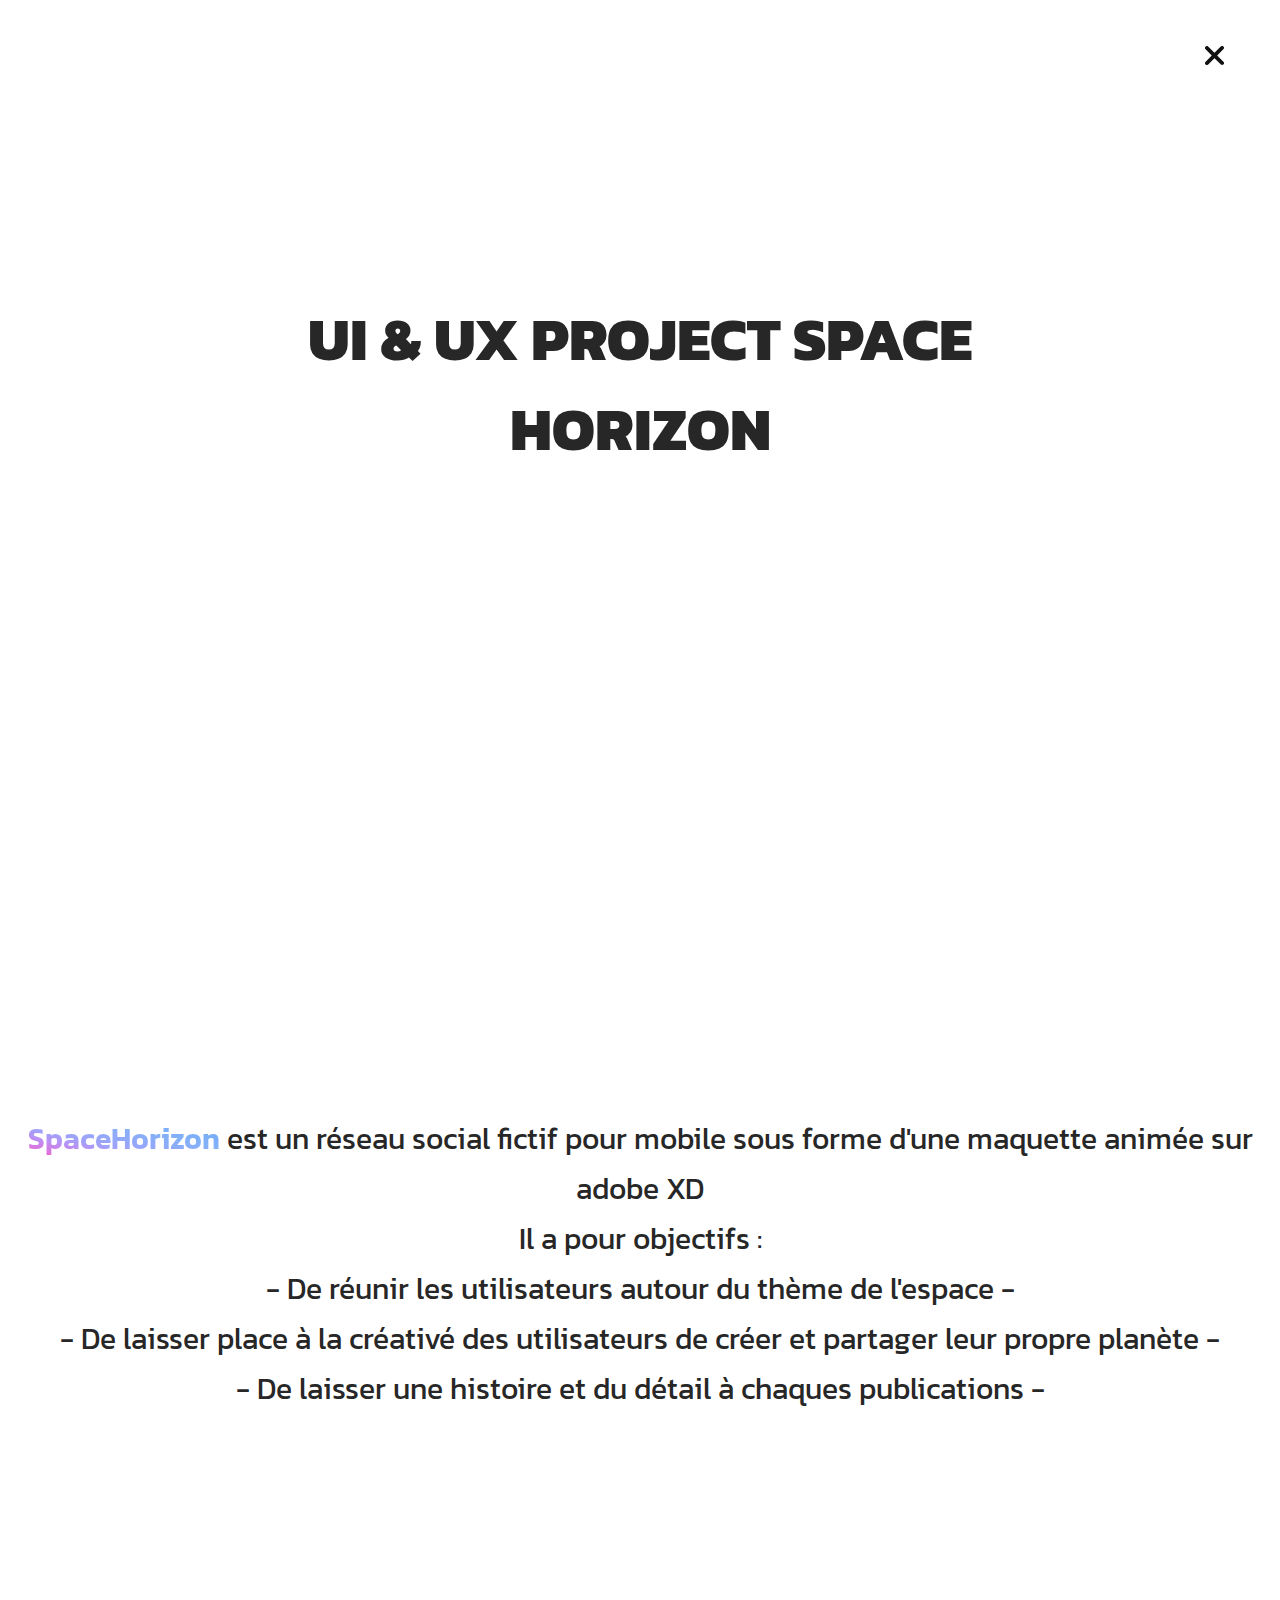
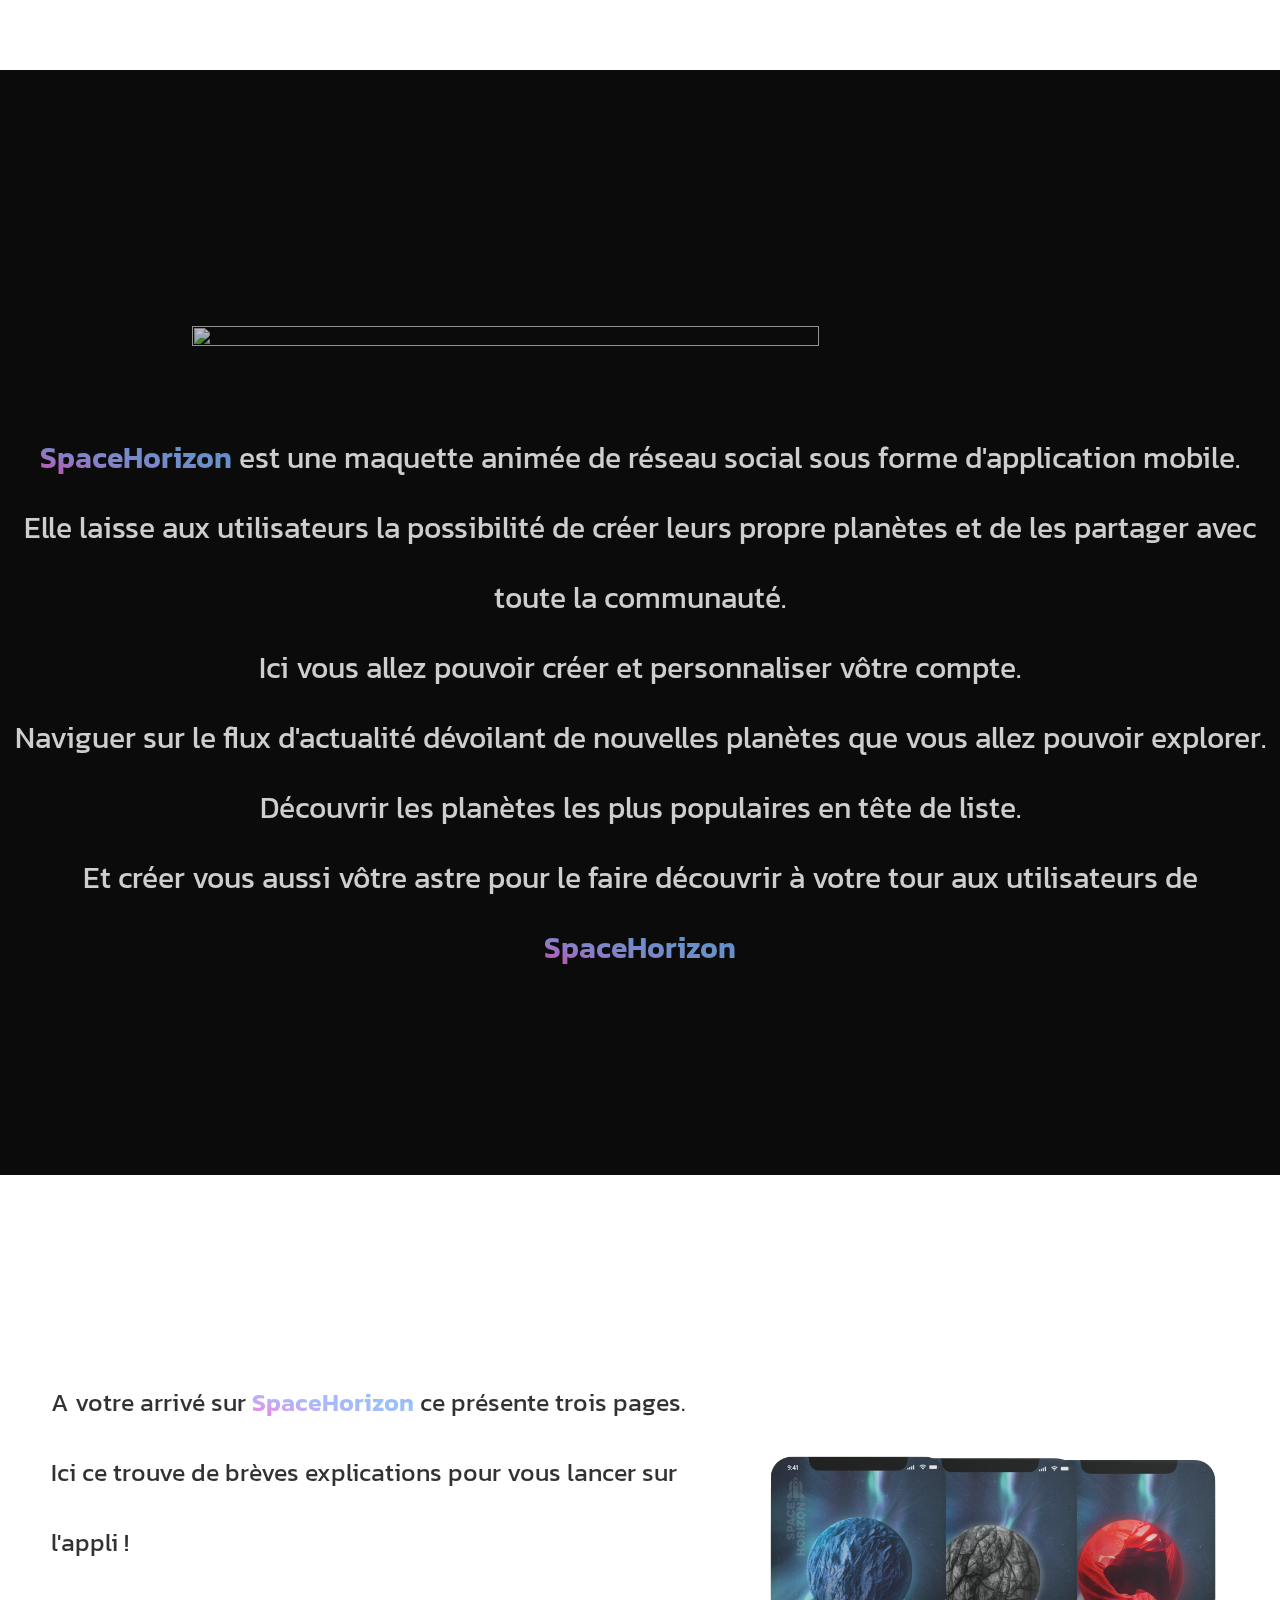
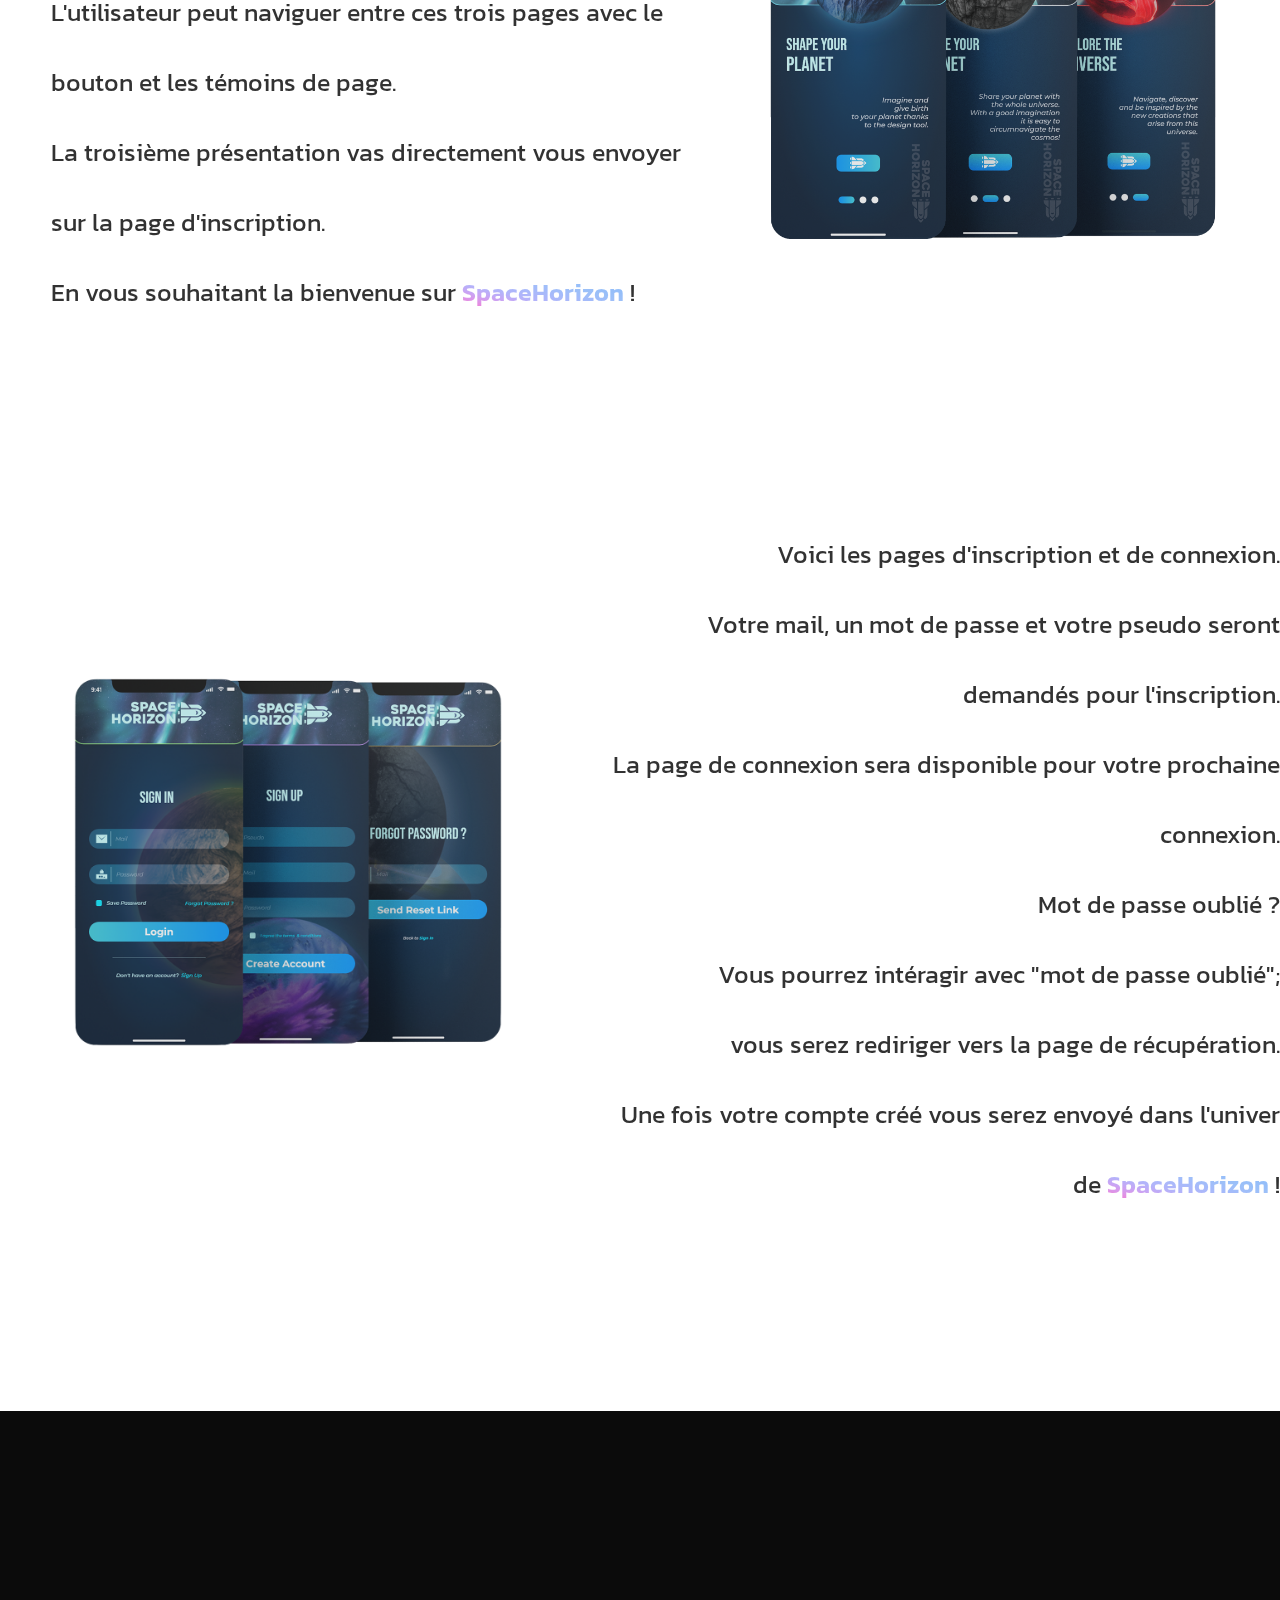
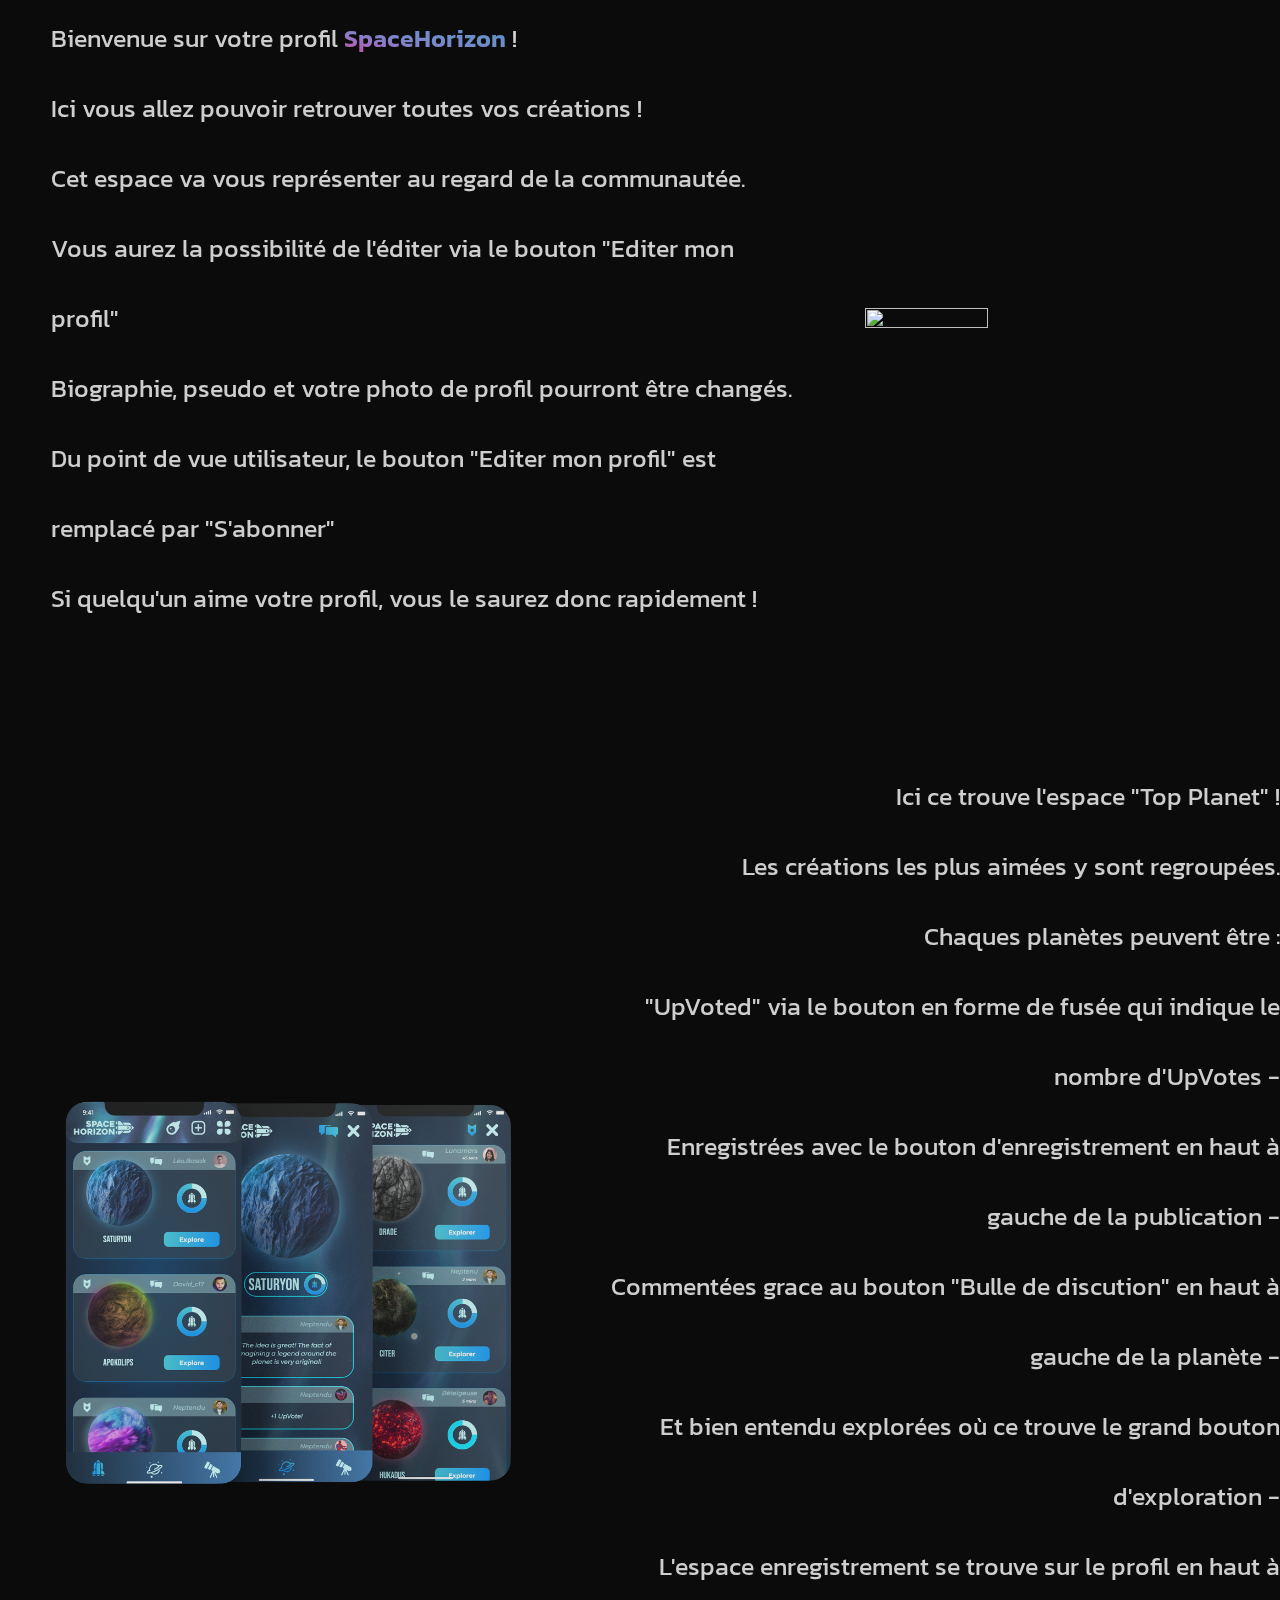
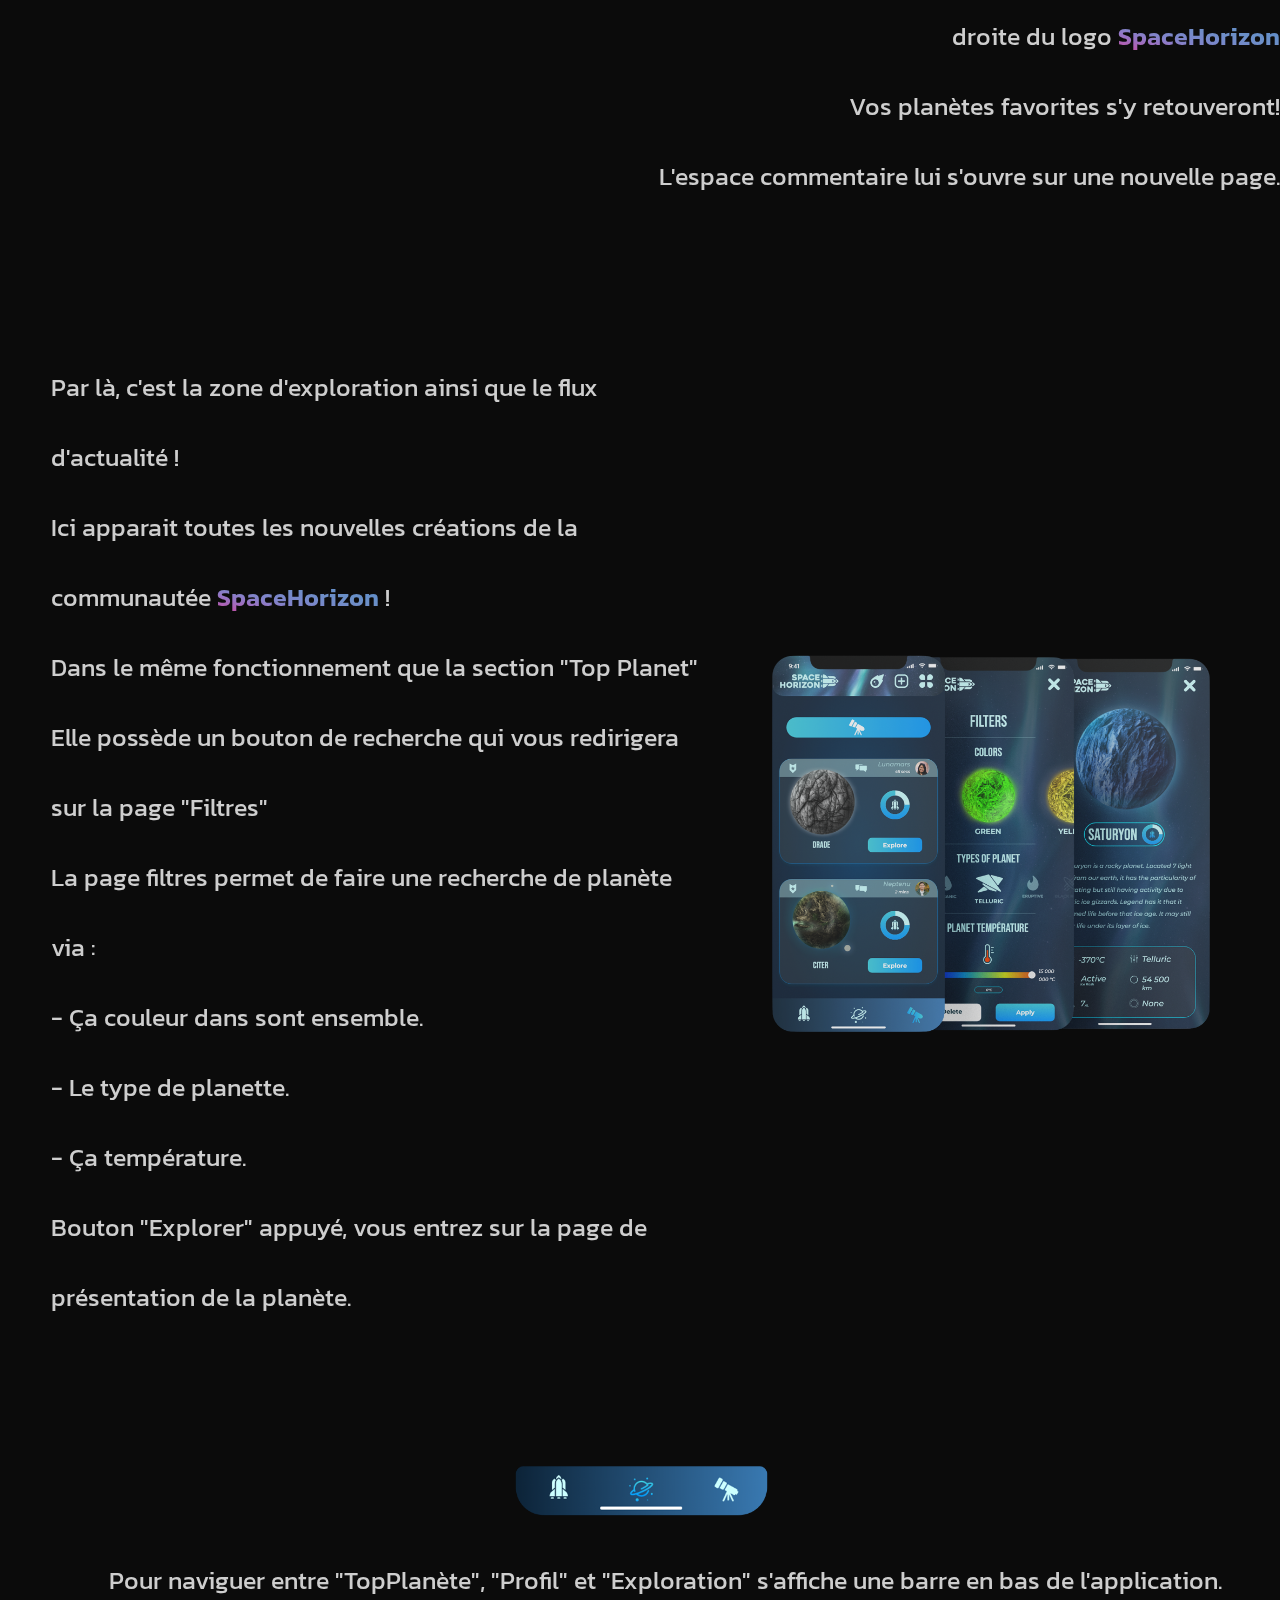
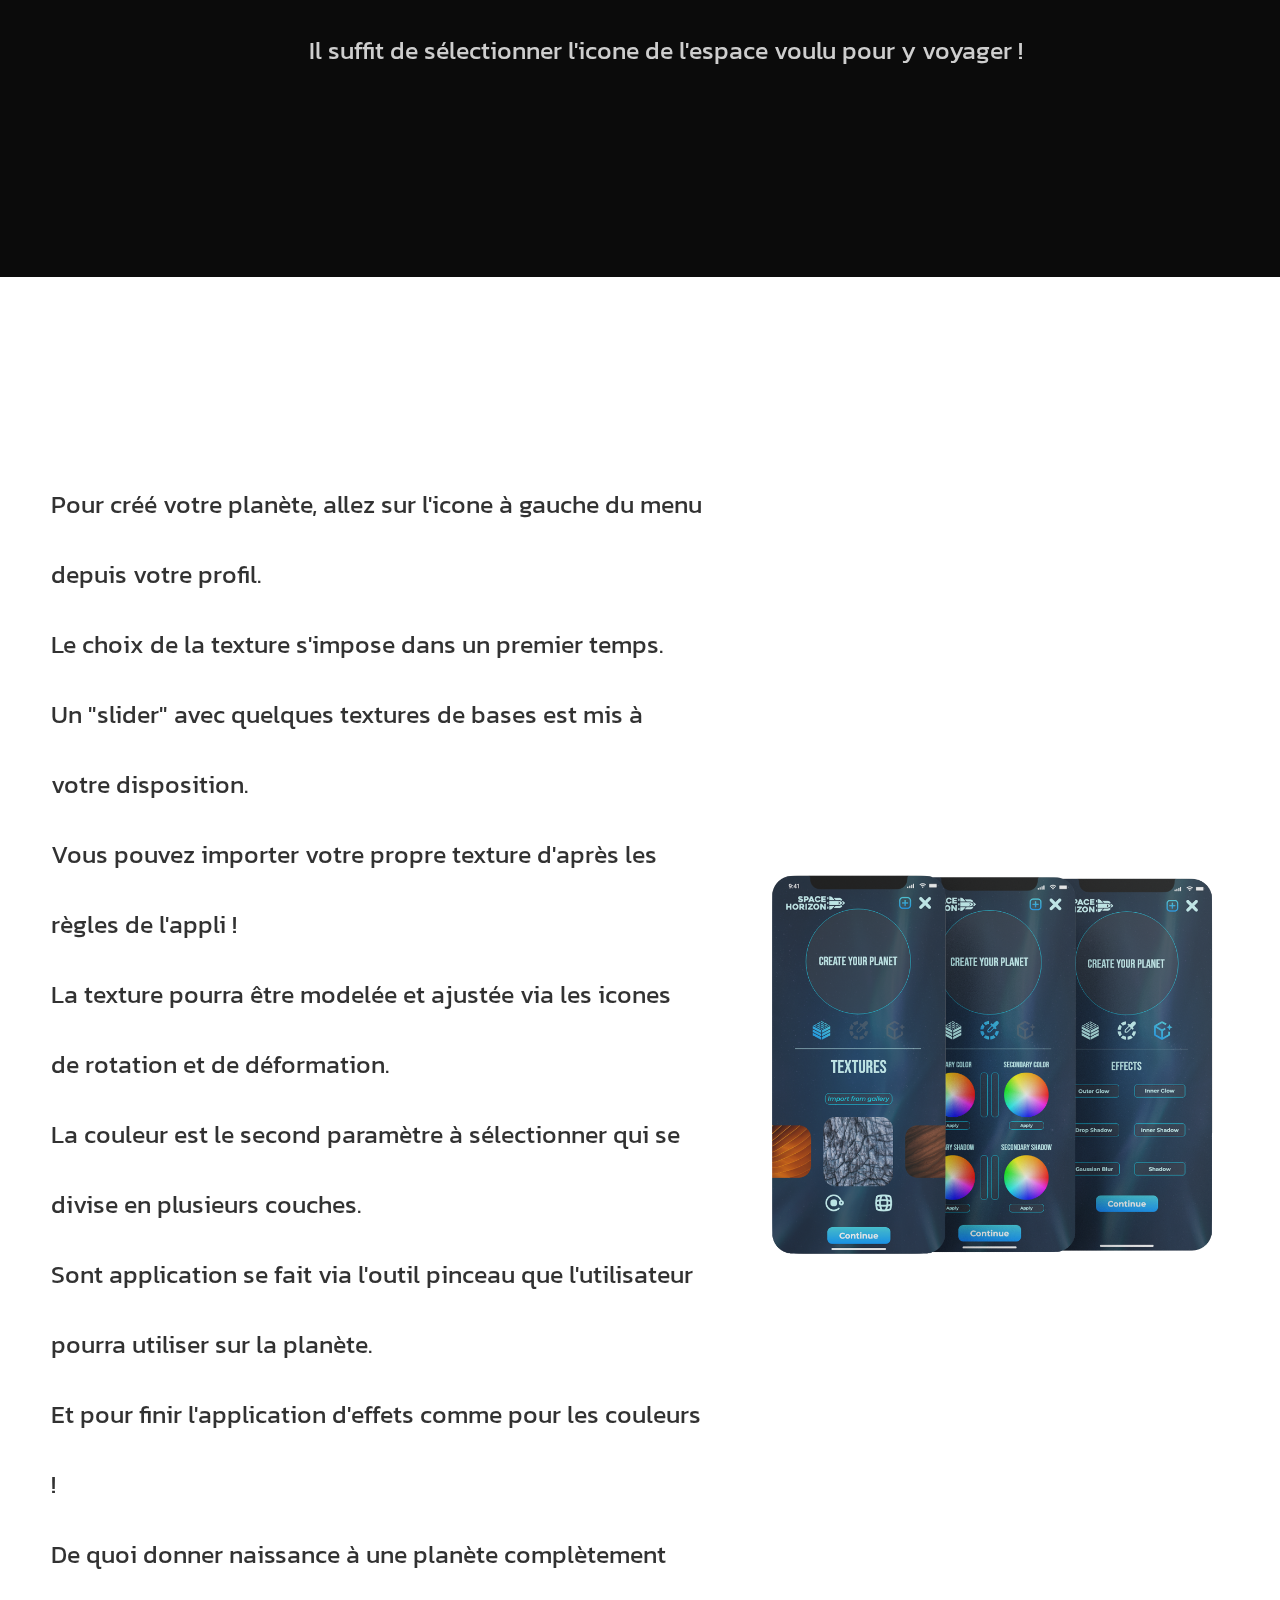
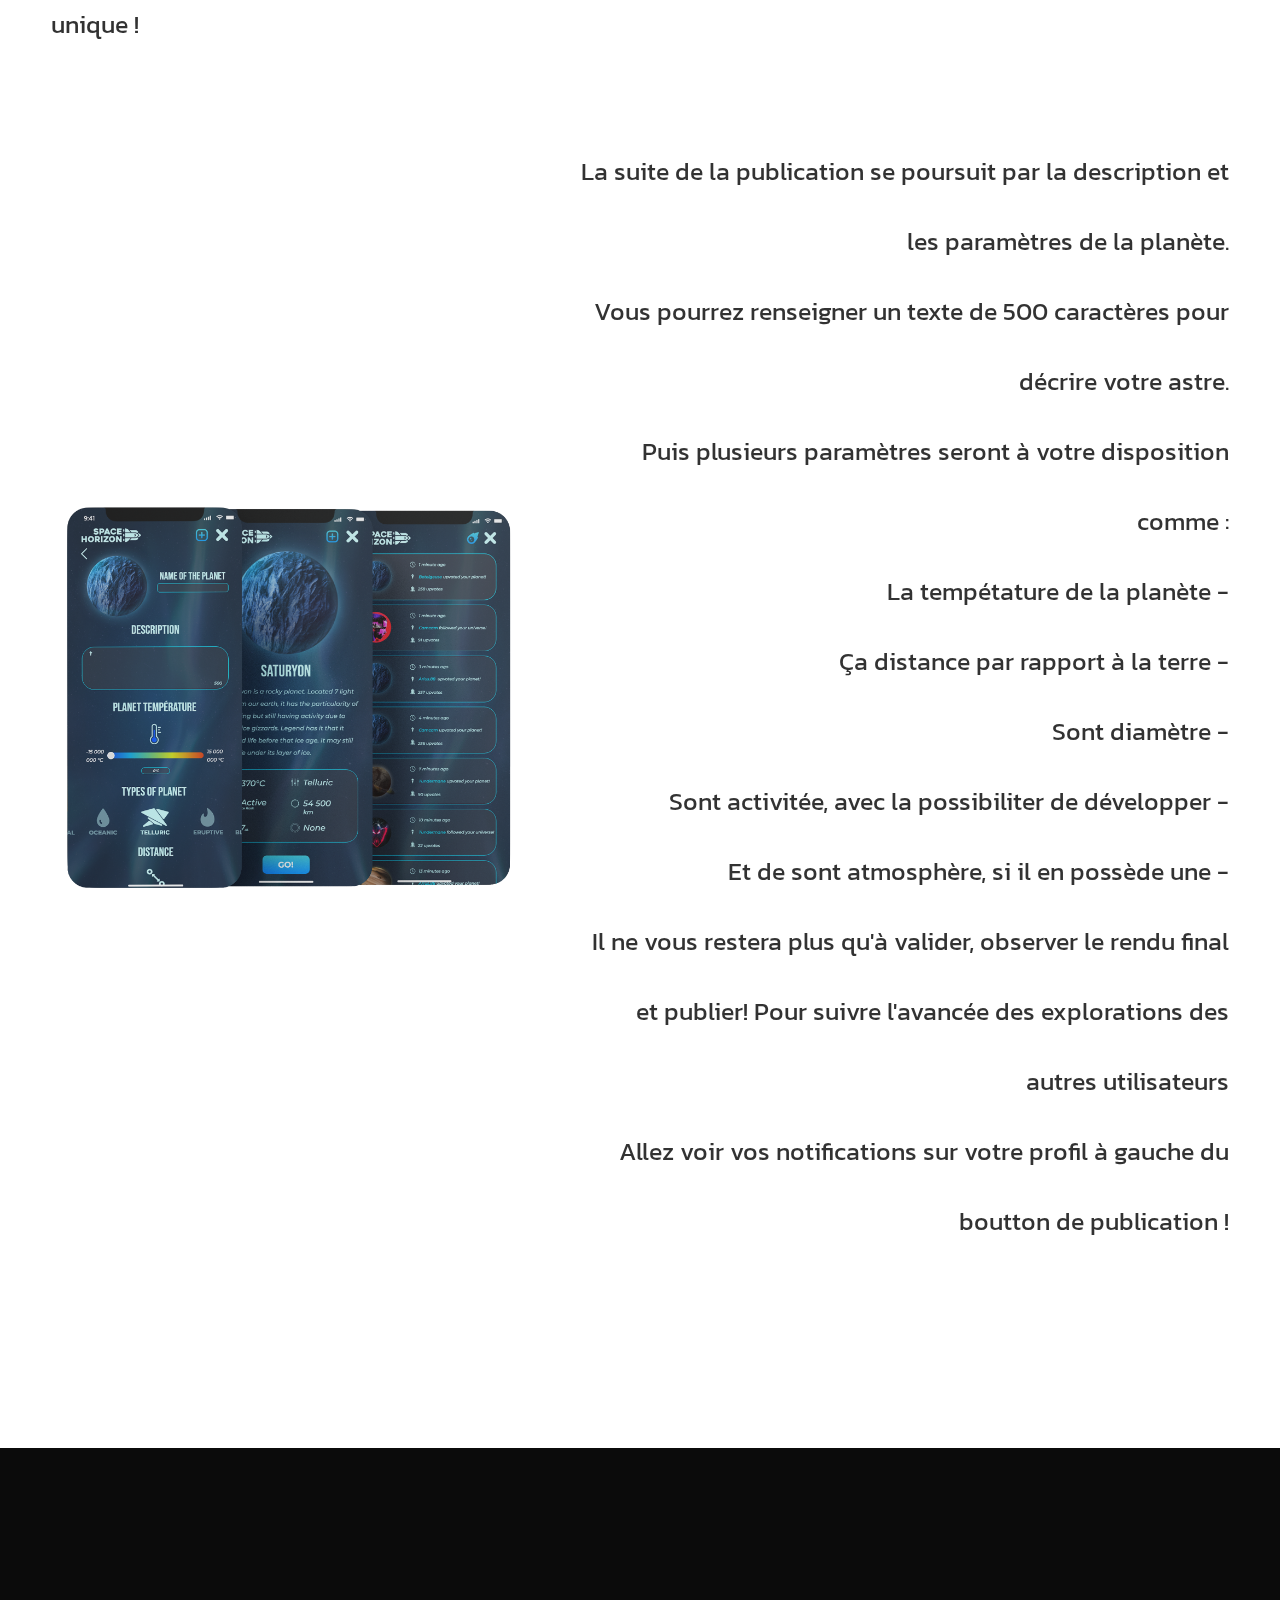
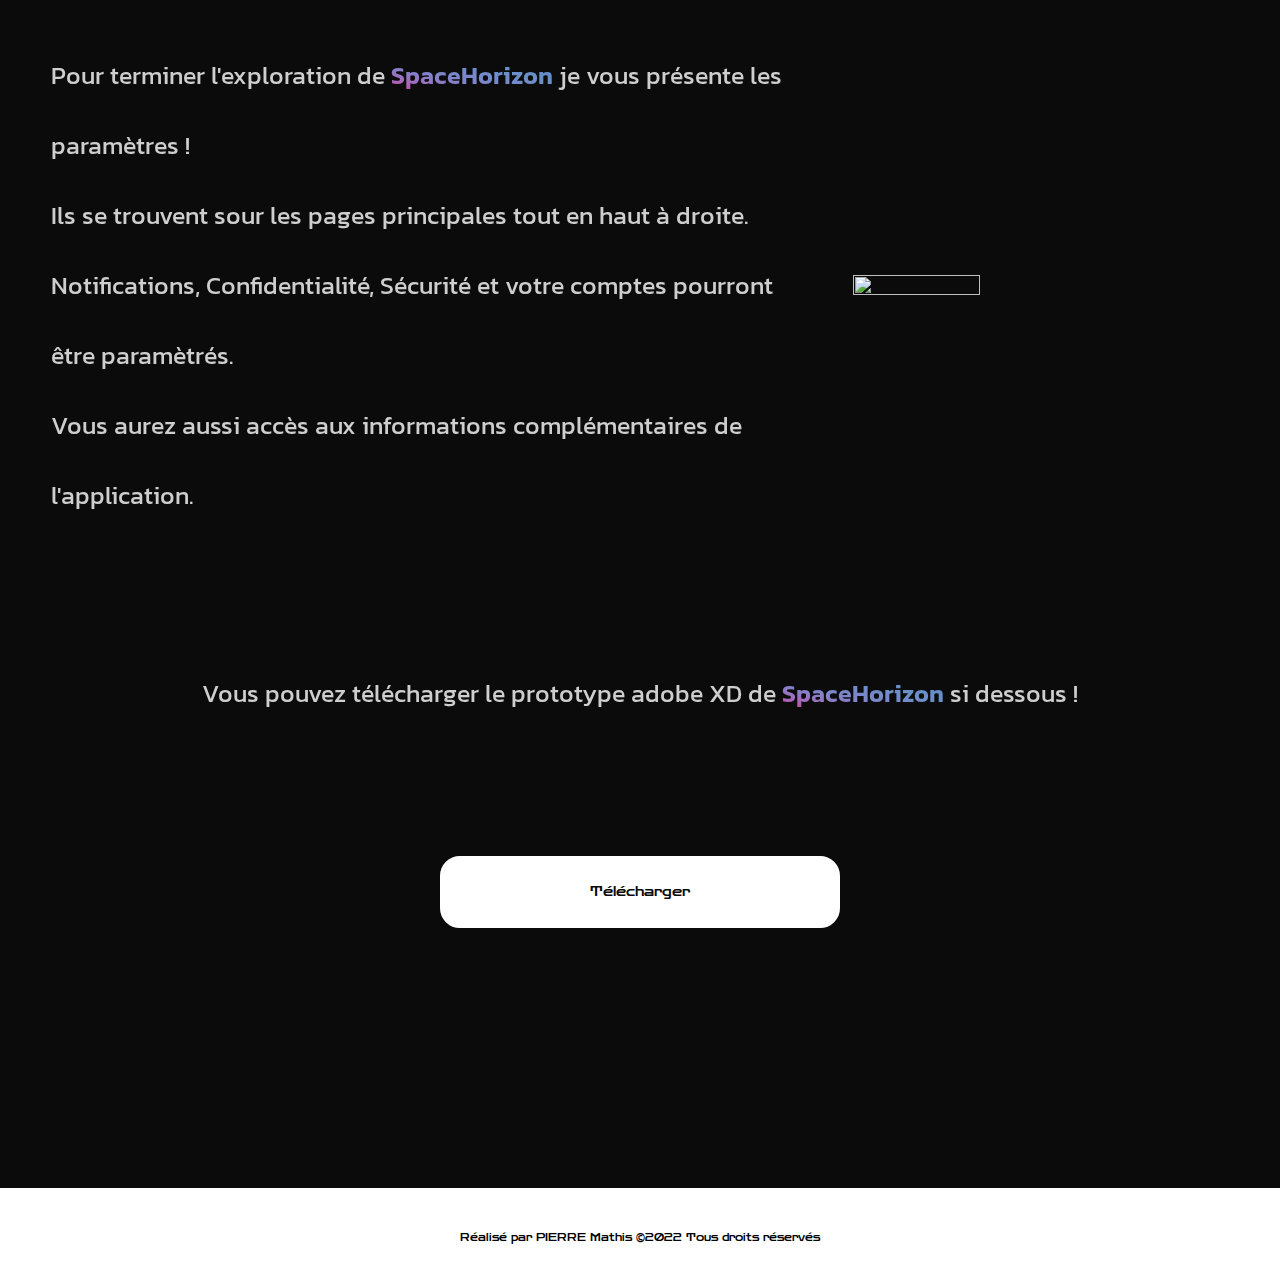
==== UIUX.html @ 7d651cad "Add files via upload" ====
<html lang="en" dir="ltr">
 <head>

    <meta charset="utf-8"/>
  <meta name="viewport" content="width=device-width, initial-scale=1, shrink-to-fit=no">

  <script
  src="https://code.jquery.com/jquery-3.6.0.min.js"
  integrity="sha256-/xUj+3OJU5yExlq6GSYGSHk7tPXikynS7ogEvDej/m4="
  crossorigin="anonymous"></script>

    
    <link  rel="stylesheet"  href="UIUX.css"></link>
    <link rel="preconnect" href="https://fonts.gstatic.com">
    <link href="https://fonts.googleapis.com/css2?family=Zen+Dots&display=swap" rel="stylesheet">
    <link rel="preconnect" href="https://fonts.googleapis.com">
    <link rel="preconnect" href="https://fonts.gstatic.com" crossorigin>
    <link href="https://fonts.googleapis.com/css2?family=Kanit:ital,wght@0,300;0,400;0,600;0,800;0,900;1,500;1,600;1,700;1,800;1,900&family=Montserrat:ital,wght@0,100;0,200;0,300;0,400;0,500;1,300&display=swap" rel="stylesheet">
    
    <title>PROJET UI & UX</title>

  </head>

  <body>

<a href="index.html" ><img src="img/croixnoir.svg"class="croixretour"> </a>  

<h1 class="titre">UI & UX PROJECT SPACE HORIZON</h1>

 <!-- PRESENTATION -->

<p class="présentation">
  <span class="SpaceHorizon">SpaceHorizon</span> est un réseau social fictif pour mobile sous forme d'une maquette animée sur adobe XD <br>
                      Il a pour objectifs :<br>
                      - De réunir les utilisateurs autour du thème de l'espace -<br>
                      - De laisser place à la créativé des utilisateurs de créer et partager leur propre planète - <br>
                      - De laisser une histoire et du détail à chaques publications -
</p>

 <!-- PRESENTATION -->

 <!-- EXPLICATION -->
<!-- -------------------------------------------------------------------------------------------------------------------------------------------------- -->
 <div class="dark">

  <img src="img/mokupemultipleiphone.png" class="imgexplication">

  <p class = "textexplication">
    <span class="SpaceHorizon">SpaceHorizon</span> est une maquette animée de réseau social sous forme d'application mobile. <br>
    Elle laisse aux utilisateurs la possibilité de créer leurs propre planètes et de les partager avec toute la communauté. <br>
    Ici vous allez pouvoir créer et personnaliser vôtre compte.<br>
    Naviguer sur le flux d'actualité dévoilant de nouvelles planètes que vous allez pouvoir explorer.<br>
    Découvrir les planètes les plus populaires en tête de liste.<br>
    Et créer vous aussi vôtre astre pour le faire découvrir à votre tour aux utilisateurs de <span class="SpaceHorizon">SpaceHorizon</span><br>

  </p>

 </div>

  <!-- EXPLICATION -->

  <!-- -------------------------------------------------------------------------------------------------------------------------------------------------- -->

  <!-- INTRO -->


 <div class="white1">
      
      <div class="imgtxtshintro">

          <p class="textintro">
            A votre arrivé sur <span class="SpaceHorizon">SpaceHorizon</span> ce présente trois pages. <br>
            Ici ce trouve de brèves explications pour vous lancer sur l'appli !<br>
            L'utilisateur peut naviguer entre ces trois pages avec le bouton et les témoins de page. <br>
            La troisième présentation vas directement vous envoyer sur la page d'inscription. <br>
            En vous souhaitant la bienvenue sur <span class="SpaceHorizon">SpaceHorizon</span> !
        </p>

        <img class="shintroimg" src="img/SHINTRO.png">

      </div>

      <!-- INTRO -->

      <!-- CONNEXION -->

      <div class="imgtxtshconnexion">

          <img class="SHconnexionimg" src="img/SHCONNEXION.png">

          <p class="textconnexion">
            Voici les pages d'inscription et de connexion. <br>
            Votre mail, un mot de passe et votre pseudo seront demandés pour l'inscription. <br>
            La page de connexion sera disponible pour votre prochaine connexion. <br>
            Mot de passe oublié ? <br>
            Vous pourrez intéragir avec "mot de passe oublié"; <br>
            vous serez rediriger vers la page de récupération. <br>
            Une fois votre compte créé vous serez envoyé dans l'univer de <span class="SpaceHorizon">SpaceHorizon</span> !

        </p>
      </div>

 </div>

<!-- CONNEXION -->

<!-- -------------------------------------------------------------------------------------------------------------------------------------------------- -->

<div class="dark1">

  <!-- PROFILE -->

  <div class="imgtxtprofile"> 
    
    <p class = "textprofile">
    Bienvenue sur votre profil <span class="SpaceHorizon">SpaceHorizon</span> ! <br>
    Ici vous allez pouvoir retrouver toutes vos créations ! <br>
    Cet espace va vous représenter au regard de la communautée. <br>
    Vous aurez la possibilité de l'éditer via le bouton "Editer mon profil" <br>
    Biographie, pseudo et votre photo de profil pourront être changés. <br>
    Du point de vue utilisateur, le bouton "Editer mon profil" est remplacé par "S'abonner" <br>
    Si quelqu'un aime votre profil, vous le saurez donc rapidement !


  </p>

  <img src="img/shprofile.png" class="imgprofile">

  </div>

 <!-- PROFILE -->

 <!-- TOPPLANET -->

  <div class="imgtxttopplanet">

          <img class="topplanetimg" src="img/TOPPLANET.png">

          <p class="texttopplanet">
            Ici ce trouve l'espace "Top Planet" ! <br>
            Les créations les plus aimées y sont regroupées. <br>
            Chaques planètes peuvent être : <br>
            "UpVoted" via le bouton en forme de fusée qui indique le nombre d'UpVotes - <br>
            Enregistrées avec le bouton d'enregistrement en haut à gauche de la publication - <br>
            Commentées grace au bouton "Bulle de discution" en haut à gauche de la planète - <br>
            Et bien entendu explorées où ce trouve le grand bouton d'exploration - <br>
            L'espace enregistrement se trouve sur le profil en haut à droite du logo <span class="SpaceHorizon">SpaceHorizon</span> <br>
            Vos planètes favorites s'y retouveront! <br>
            L'espace commentaire lui s'ouvre sur une nouvelle page. <br>


        </p>
      </div>

 <!-- TOPPLANET -->


 <!-- EXPLORATION -->

<div class="imgtxtexploration"> 
    
    <p class = "textexploration">
    Par là, c'est la zone d'exploration ainsi que le flux d'actualité ! <br>
    Ici apparait toutes les nouvelles créations de la communautée <span class="SpaceHorizon">SpaceHorizon</span> ! <br>
    Dans le même fonctionnement que la section "Top Planet" <br>
    Elle possède un bouton de recherche qui vous redirigera sur la page "Filtres" <br>
    La page filtres permet de faire une recherche de planète via : <br>
    - Ça couleur dans sont ensemble. <br>
    - Le type de planette. <br>
    - Ça température. <br>
    Bouton "Explorer" appuyé, vous entrez sur la page de présentation de la planète. <br>
  </p>

  <img src="img/SHEXPLORATION.png" class="imgexploration">

  </div>

  <!-- EXPLORATION -->
  
    <!-- BARRE NAV -->
  <img src="img/Barrebot.png" class="imgbarrebot">

  <p class="textbarrebot">
    Pour naviguer entre "TopPlanète", "Profil" et "Exploration" s'affiche une barre en bas de l'application. <br>
    Il suffit de sélectionner l'icone de l'espace voulu pour y voyager ! <br>
    
  </p>

      <!-- BARRE NAV -->

</div>

<!-- -------------------------------------------------------------------------------------------------------------------------------------------------- -->

<div class="white2">

  <!-- CREATION -->
  <div class="imgtxtcreation"> 
    
    <p class = "textcreation">
     Pour créé votre planète, allez sur l'icone à gauche du menu depuis votre profil. <br>
     Le choix de la texture s'impose dans un premier temps. <br>
     Un "slider" avec quelques textures de bases est mis à votre disposition. <br>
     Vous pouvez importer votre propre texture d'après les règles de l'appli ! <br>
     La texture pourra être modelée et ajustée via les icones de rotation et de déformation. <br>
     La couleur est le second paramètre à sélectionner qui se divise en plusieurs couches. <br>
     Sont application se fait via l'outil pinceau que l'utilisateur pourra utiliser sur la planète. <br>
     Et pour finir l'application d'effets comme pour les couleurs ! <br>
     De quoi donner naissance à une planète complètement unique ! <br>
  </p>

  <img src="img/SHCREATION.png" class="imgcreation">

  </div>

  <!-- CREATION -->

 <!-- DESCRIPTION -->

  <div class="imgtxtpublication">

          <img class="imgpublication" src="img/SHPUBLICATION.png">

          <p class="textpublication">
            La suite de la publication se poursuit par la description et les paramètres de la planète. <br>
            Vous pourrez renseigner un texte de 500 caractères pour décrire votre astre. <br>
            Puis plusieurs paramètres seront à votre disposition comme : <br>
            La tempétature de la planète - <br>
            Ça distance par rapport à la terre - <br>
            Sont diamètre - <br>
            Sont activitée, avec la possibiliter de développer - <br>
            Et de sont atmosphère, si il en possède une - <br>
            Il ne vous restera plus qu'à valider, observer le rendu final et publier!
            Pour suivre l'avancée des explorations des autres utilisateurs <br>
            Allez voir vos notifications sur votre profil à gauche du boutton de publication ! <br>

        </p>
      </div>

      
 <!-- DESCRIPTION -->

</div>

<div class="dark2">

  <!-- PARAMETRES -->

  <div class="imgtxtparametre"> 
    
    <p class = "textparametre">
     Pour terminer l'exploration de <span class="SpaceHorizon">SpaceHorizon</span> je vous présente les paramètres ! <br>
     Ils se trouvent sour les pages principales tout en haut à droite. <br>
     Notifications, Confidentialité, Sécurité et votre comptes pourront être paramètrés. <br>
     Vous aurez aussi accès aux informations complémentaires de l'application.

  </p>

  <img src="img/SHPARAMETRE.png" class="imgparametre">

  </div>

  <!-- PARAMETRES -->

  <p class="txttelecharger">

    Vous pouvez télécharger le prototype adobe XD de <span class="SpaceHorizon">SpaceHorizon</span> si dessous ! <br>

  </p>

  <a href="doc/SPACE HORIZON PROJECT.xd"><button class="buttonUIUX">Télécharger</button></a>

  </div>


  </body>

    <footer>
    <div class="bas">

      <p class="copyright">Réalisé par PIERRE Mathis &copy;2022 Tous droits réservés</p>

    </div>
  </footer>

  </html>
---- UIUX.css ----
* {
  text-decoration: none;
  list-style: none;
  margin: 0;
  padding: 0;
}

body{
  background-color: #ffffff;
}
.croixretour{
width: 1.5%;
margin: 2%;
position: absolute;
right:30px;
top : 20px;
}

.titre{
    font-family: "Kanit", sans-serif;
    font-weight: 800;
    text-align: center;
    font-size: 60px;
    color: #272727;
    margin: 23%;
}

.présentation {
  font-family: "Kanit", sans-serif;
  font-weight: 400;
  text-align: center;
  line-height: 50px;
  font-size: 30px;
  color: #272727;
  margin-bottom: 20%;
  margin-top: 50%;
}

.barre {
  height: 10px;
  width: 100%;
  background: rgb(48, 48, 48);
  background: linear-gradient(
    90deg,
    rgb(8, 8, 8) 0%,
    rgb(0, 204, 255) 49%,
    rgb(8, 8, 8) 100%
  );
  position: relative;
}

.dark{
    display: flex;
    flex-direction: column;
    justify-content: center;
    align-items: center;
    background-color: #0b0b0b;
    width: 100%;
}

.imgexplication{
    width: 70%;
    margin-top: 20%;
    opacity: 75%;
}

.textexplication{
    font-family: "Kanit", sans-serif;
    font-weight: 400;
    opacity: 80%;
    text-align: center;
    font-size: 30px;
    color: #ffffff;
    margin-top: 6%;
    line-height: 70px;
    margin-bottom: 15%;
}

.SpaceHorizon{
  background: linear-gradient(to right top, #ff43ae, #eb63cd, #d37ce4, #b990f3, #a1a1f9, #96a7fa, #8cacf9, #84b1f7, #7caff8, #73adf9, #6aacfa, #5faafb);
 -webkit-background-clip: text;
 -webkit-text-fill-color: transparent;
 font-family: "Kanit", sans-serif;
font-weight: 600;
}

/* -------------------------------------------------------------------------------------------------------------- */

.white1{
  
  width: 100%;
  display: flex;
  flex-direction: column;
  align-items: center;
  background-color: #ffffff;
  margin-top: 15%;
  margin-bottom: 15%;
}

/*-------------INTRO-----------------*/


.imgtxtshintro{

  display: flex;
  align-items: center;
  margin-bottom: 5%;
}
.textintro{
  font-family: "Kanit", sans-serif;
  font-weight: 400;
  opacity: 80%;
  text-align: left;
  font-size: 25px;
  color: #000000;
  margin-left: 4%;
  line-height: 70px;
}
.shintroimg{
 display: flex;
  width: 35%;
  margin-left: 5%;
  margin-right: 5%;
}

/*-------------INTRO-----------------*/

/*-------------CONNEXION-----------------*/

.imgtxtshconnexion{
  display: flex;
  align-items: center;
  margin-top: 10%;
  margin-bottom: 0%;
}

.SHconnexionimg {
  display: flex;
  width: 35%;
  margin-top: 1%;
  margin-left: 5%;
}

.textconnexion{
  font-family: "Kanit", sans-serif;
  font-weight: 400;
  opacity: 80%;
  text-align: right;
  font-size: 25px;
  color: #000000;
  margin-left: 7%;
  line-height: 70px;
}

/*-------------CONNEXION-----------------*/

.dark1{
  display: flex;
  flex-direction: column;
  align-items: center;
  width: 100%;
  background-color: #0b0b0b;
}

/*-------------PROFILE-----------------*/

.imgtxtprofile{
  display: flex;
  align-items: center;
  width: 100%;
  margin-top: 15%;
}
.textprofile{
  font-family: "Kanit", sans-serif;
  font-weight: 400;
  opacity: 80%;
  text-align: left;
  font-size: 25px;
  color: #ffffff;
  margin-left: 4%;
  line-height: 70px;
}
.imgprofile{
 display: flex;
  width: 35%;
  margin-left: 5%;
  margin-right: 5%;
}

/*-------------PROFILE-----------------*/

/*-------------TOP PLANET-----------------*/

.imgtxttopplanet{
  display: flex;
  align-items: center;
  margin-top: 10%;
  margin-bottom: 5%;
}

.topplanetimg {
  display: flex;
  width: 35%;
  margin-top: 1%;
  margin-left: 5%;
}

.texttopplanet{
  font-family: "Kanit", sans-serif;
  font-weight: 400;
  opacity: 80%;
  text-align: right;
  font-size: 25px;
  color: #ffffff;
  margin-left: 7%;
  line-height: 70px;
}

/*-------------TOP PLANET-----------------*/

/*-------------EXPLORATION-----------------*/

.imgtxtexploration{
  display: flex;
  align-items: center;
  width: 100%;
  margin-top: 6%;
}
.textexploration{
  font-family: "Kanit", sans-serif;
  font-weight: 400;
  opacity: 80%;
  text-align: left;
  font-size: 25px;
  color: #ffffff;
  margin-left: 4%;
  line-height: 70px;
}
.imgexploration{
 display: flex;
  width: 35%;
  margin-left: 5%;
  margin-right: 5%;
}

/*-------------EXPLORATION-----------------*/


/*-------------BARRE BOT-----------------*/

.imgbarrebot{
  margin-top: 10%;
  margin-bottom: 2%;
  width: 20%;
}

.textbarrebot{
  font-family: "Kanit", sans-serif;
  font-weight: 400;
  opacity: 80%;
  text-align: center;
  font-size: 25px;
  color: #ffffff;
  margin-left: 4%;
  line-height: 70px;
  margin-bottom: 15%;
}

/*-------------BARRE BOT-----------------*/

.white2{
  display: flex;
  flex-direction: column;
  align-items: center;
  width: 100%;
  background-color: #ffffff;
  margin-top: 15%;
  margin-bottom: 15%;

}

/*- CREATION */

.imgtxtcreation{
  display: flex;
  align-items: center;
  width: 100%;
  margin-top: 0%;
}
.textcreation{
  font-family: "Kanit", sans-serif;
  font-weight: 400;
  opacity: 80%;
  text-align: left;
  font-size: 25px;
  color: #000000;
  margin-left: 4%;
  line-height: 70px;
}
.imgcreation{
 display: flex;
  width: 35%;
  margin-left: 5%;
  margin-right: 5%;
}

/*  CREATION */

/* DESCRIPTION */

.imgtxtpublication{
  display: flex;
  align-items: center;
  width: 100%;
  margin-top: 6%;
}
.textpublication{
  font-family: "Kanit", sans-serif;
  font-weight: 400;
  opacity: 80%;
  text-align: right;
  font-size: 25px;
  color: #000000;
  margin-right: 4%;
  line-height: 70px;
}
.imgpublication{
 display: flex;
  width: 35%;
  margin-left: 5%;
  margin-right: 5%;
}

/* DESCRIPTION */

.dark2{
  display: flex;
  flex-direction: column;
  align-items: center;
  width: 100%;

  background-color: #0b0b0b;
}

/* PARAMETRE */

.imgtxtparametre{
  display: flex;
  align-items: center;
  width: 100%;
  margin-top: 15%;
  margin-bottom: 10%;
}
.textparametre{
  font-family: "Kanit", sans-serif;
  font-weight: 400;
  opacity: 80%;
  text-align: left;
  font-size: 25px;
  color: #ffffff;
  margin-left: 4%;
  line-height: 70px;
}
.imgparametre{
 display: flex;
  width: 35%;
  margin-left: 5%;
  margin-right: 5%;
}

/* PARAMETRE */

.txttelecharger {
  font-family: "Kanit", sans-serif;
  font-weight: 400;
  opacity: 80%;
  text-align: center;
  font-size: 25px;
  color: #ffffff;
  margin-bottom: 10%;
  line-height: 70px;
}
.buttonUIUX{
  padding: 20px 25px;
  border-radius: 20px;
  border: 8px solid rgb(255, 255, 255);
  background-color: rgb(255, 255, 255);
  color: #0b0b0b;
  cursor: pointer;
  transition: all 0.3s ease-out;
  font-family: "Zen Dots", cursive;
  margin-bottom: 65%;
  width: 400px;
}

.buttonUIUX:hover{
  border: 4px solid rgb(255, 255, 255);
  background: none;
  color: rgb(255, 255, 255);
  transform: scale(1.05);
}

/*----- FOOTER -----*/

.bas {
  display: flex;
  justify-content: center;
  align-items: center;
  width: 100%;
  height: 100px;
  background-color: rgba(255, 255, 255, 0.7);
}

.copyright {
  font-size: 10px;
  font-family: "Zen Dots", cursive;
  color: rgb(0, 0, 0);
}

/*----- FOOTER -----*/
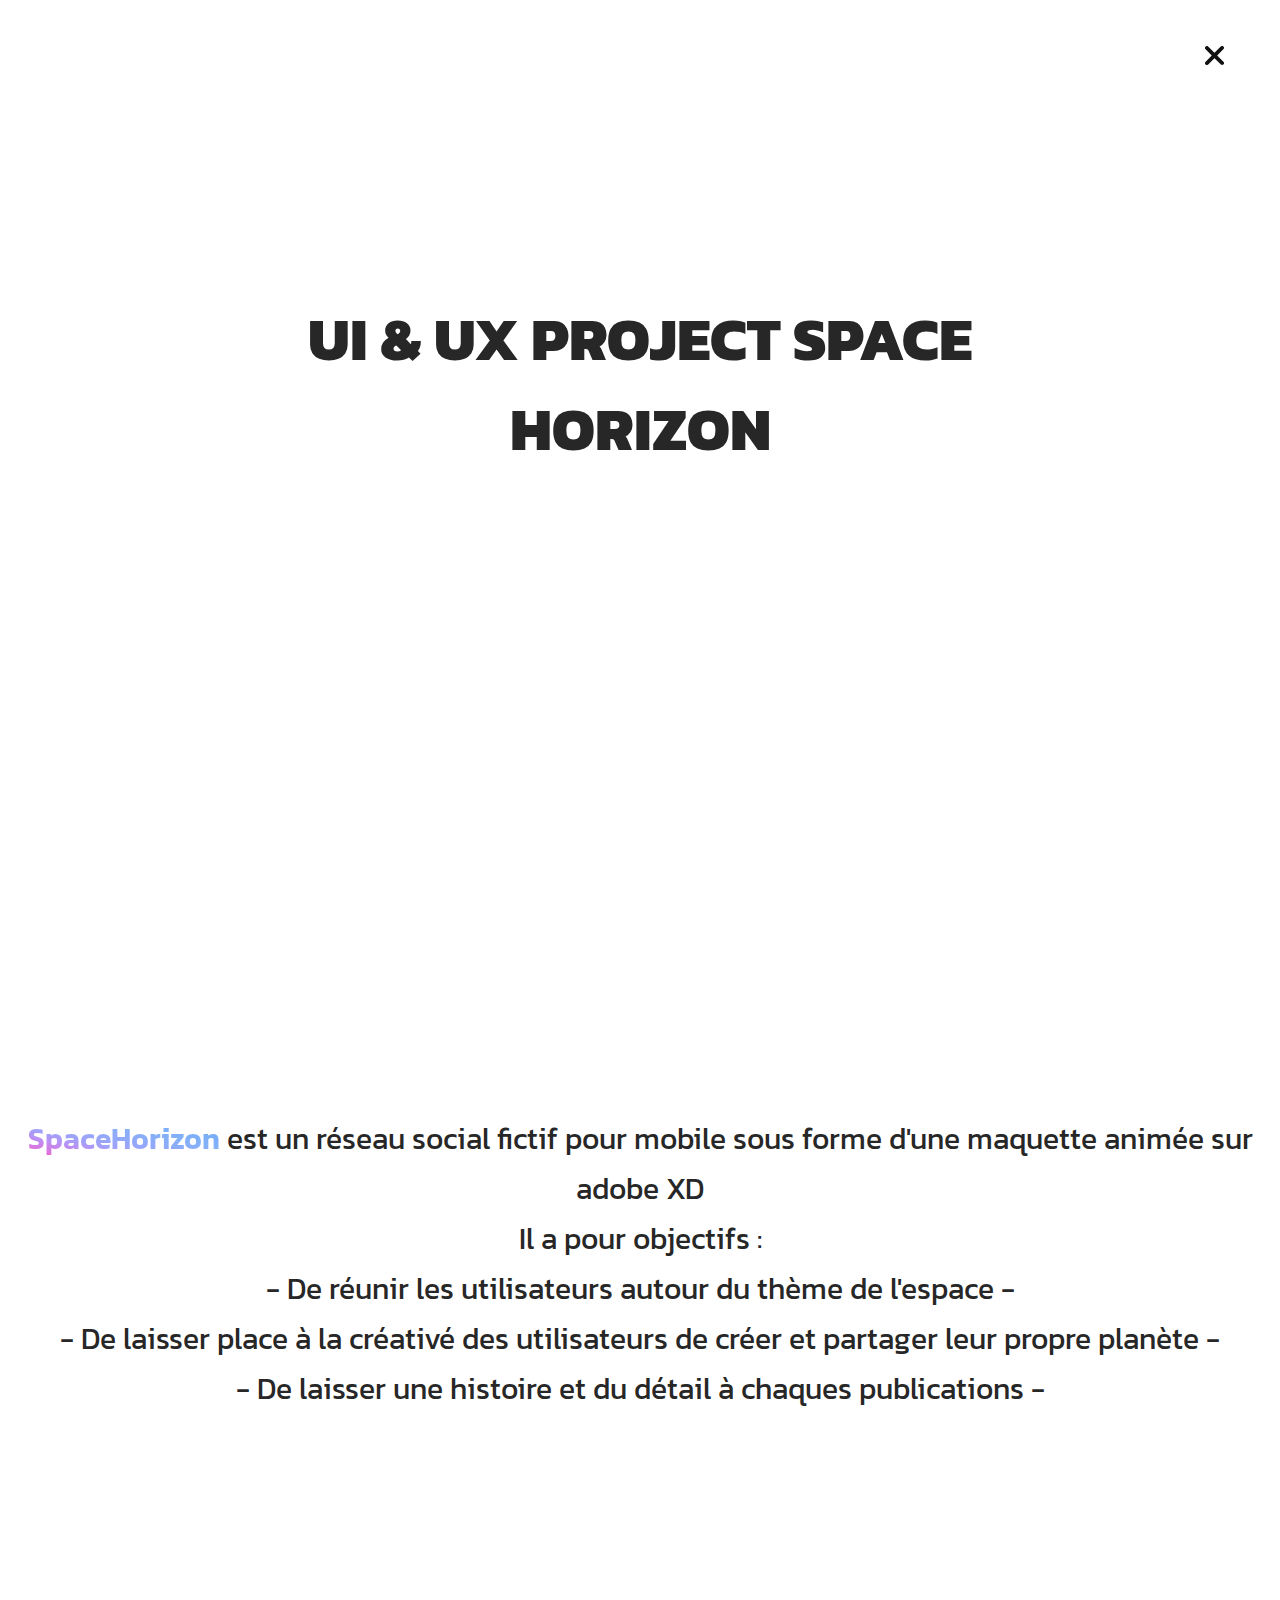
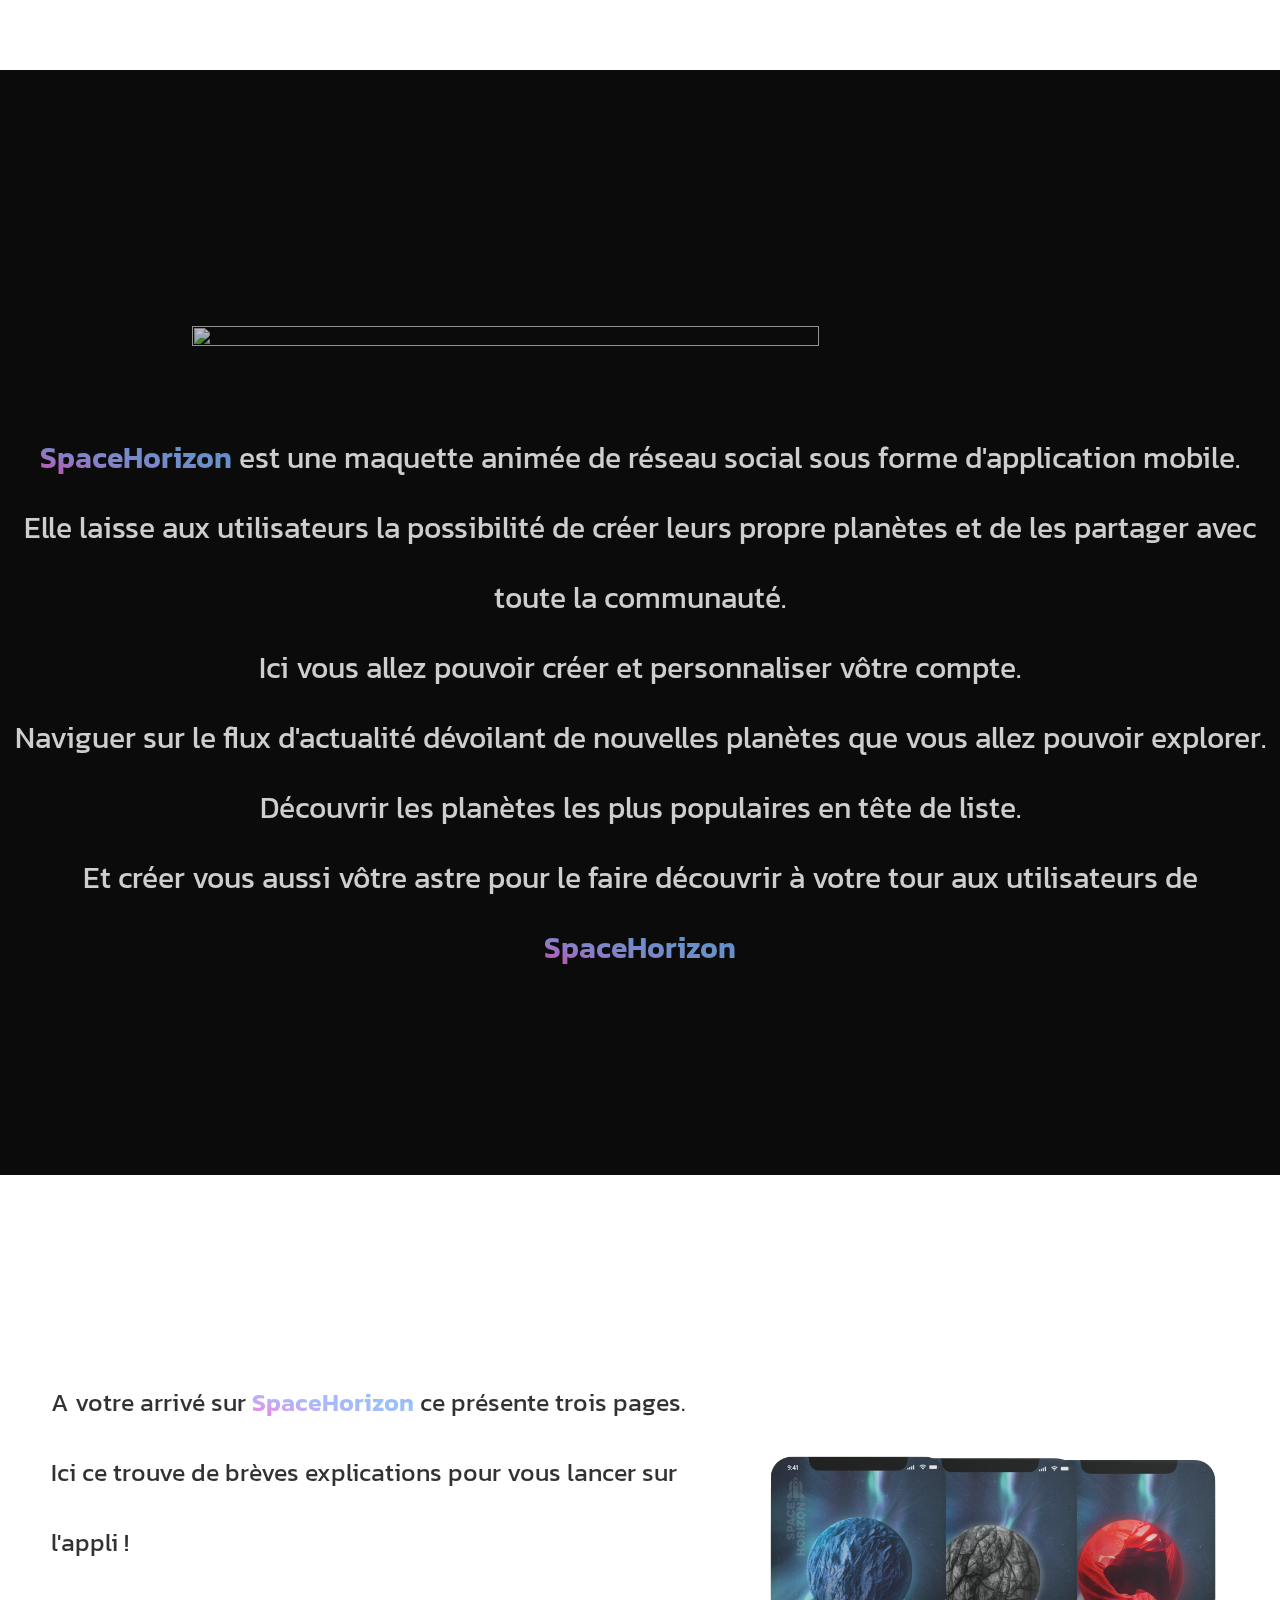
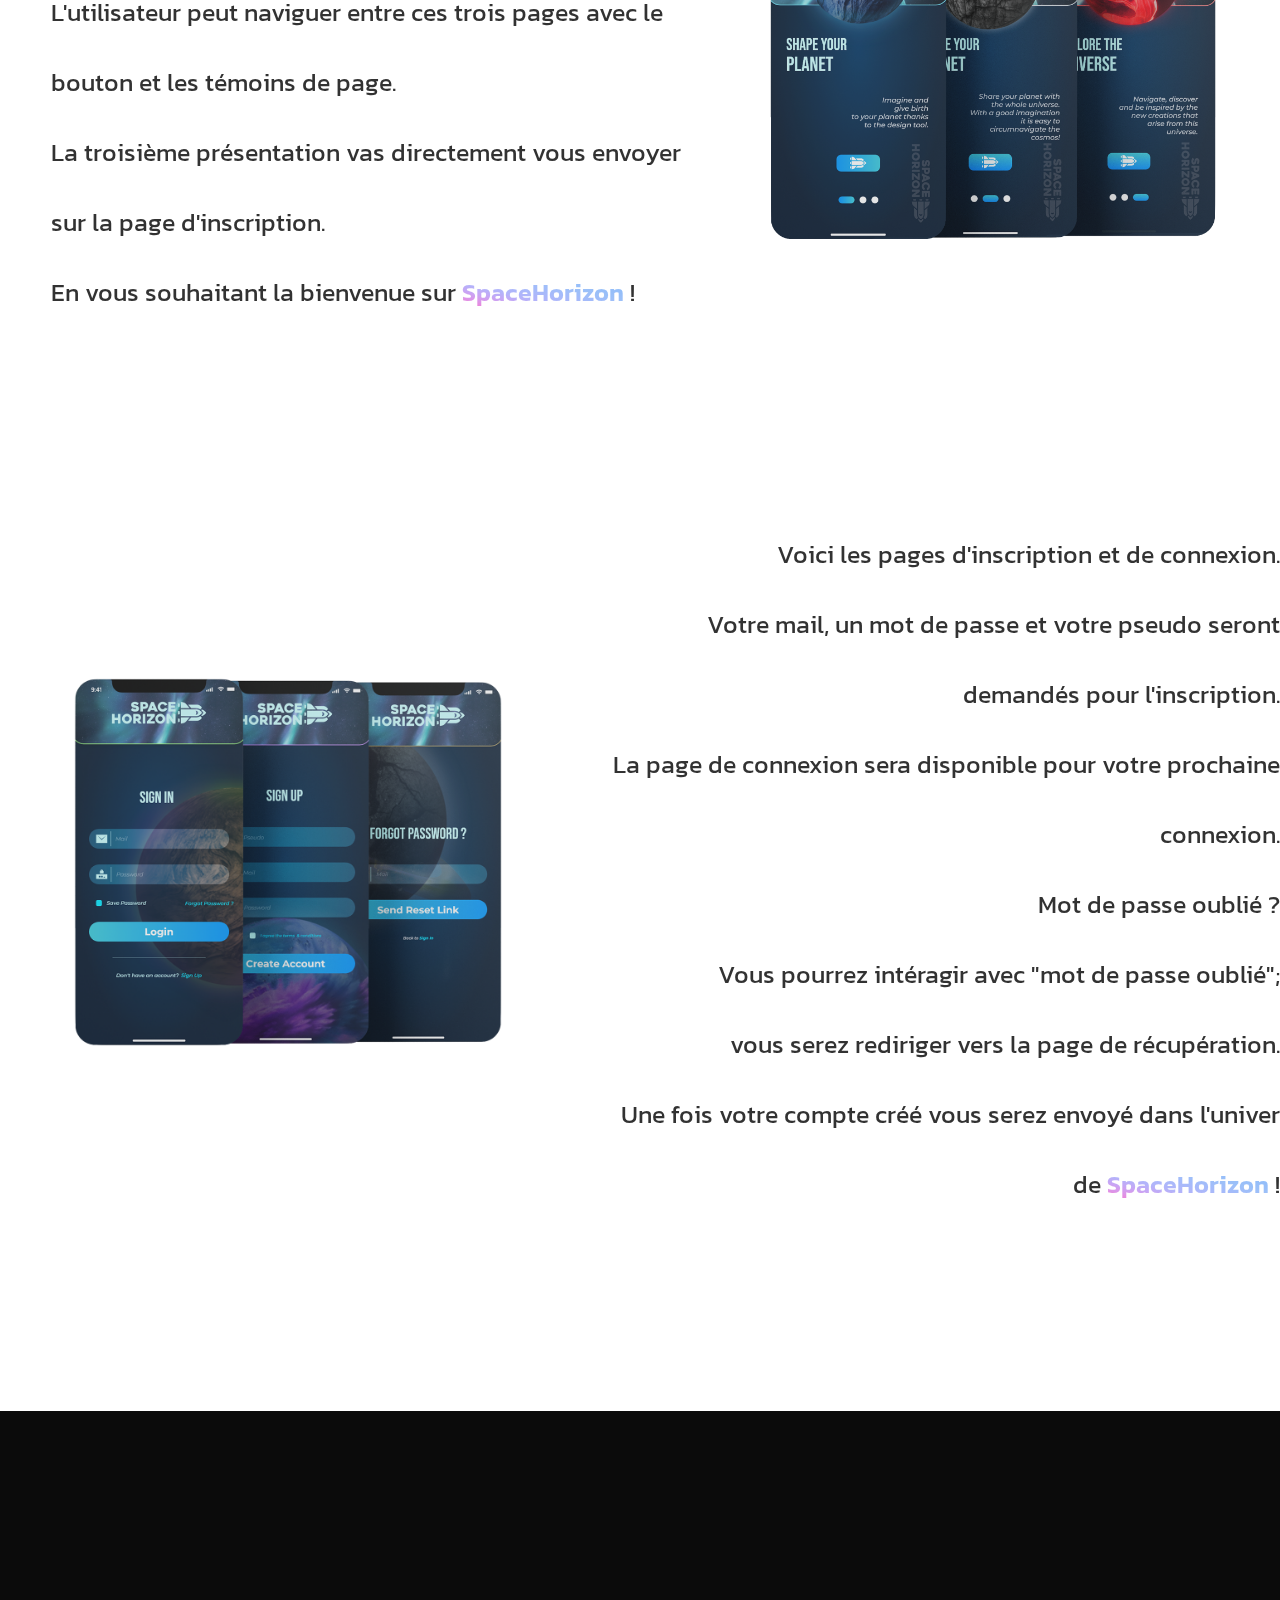
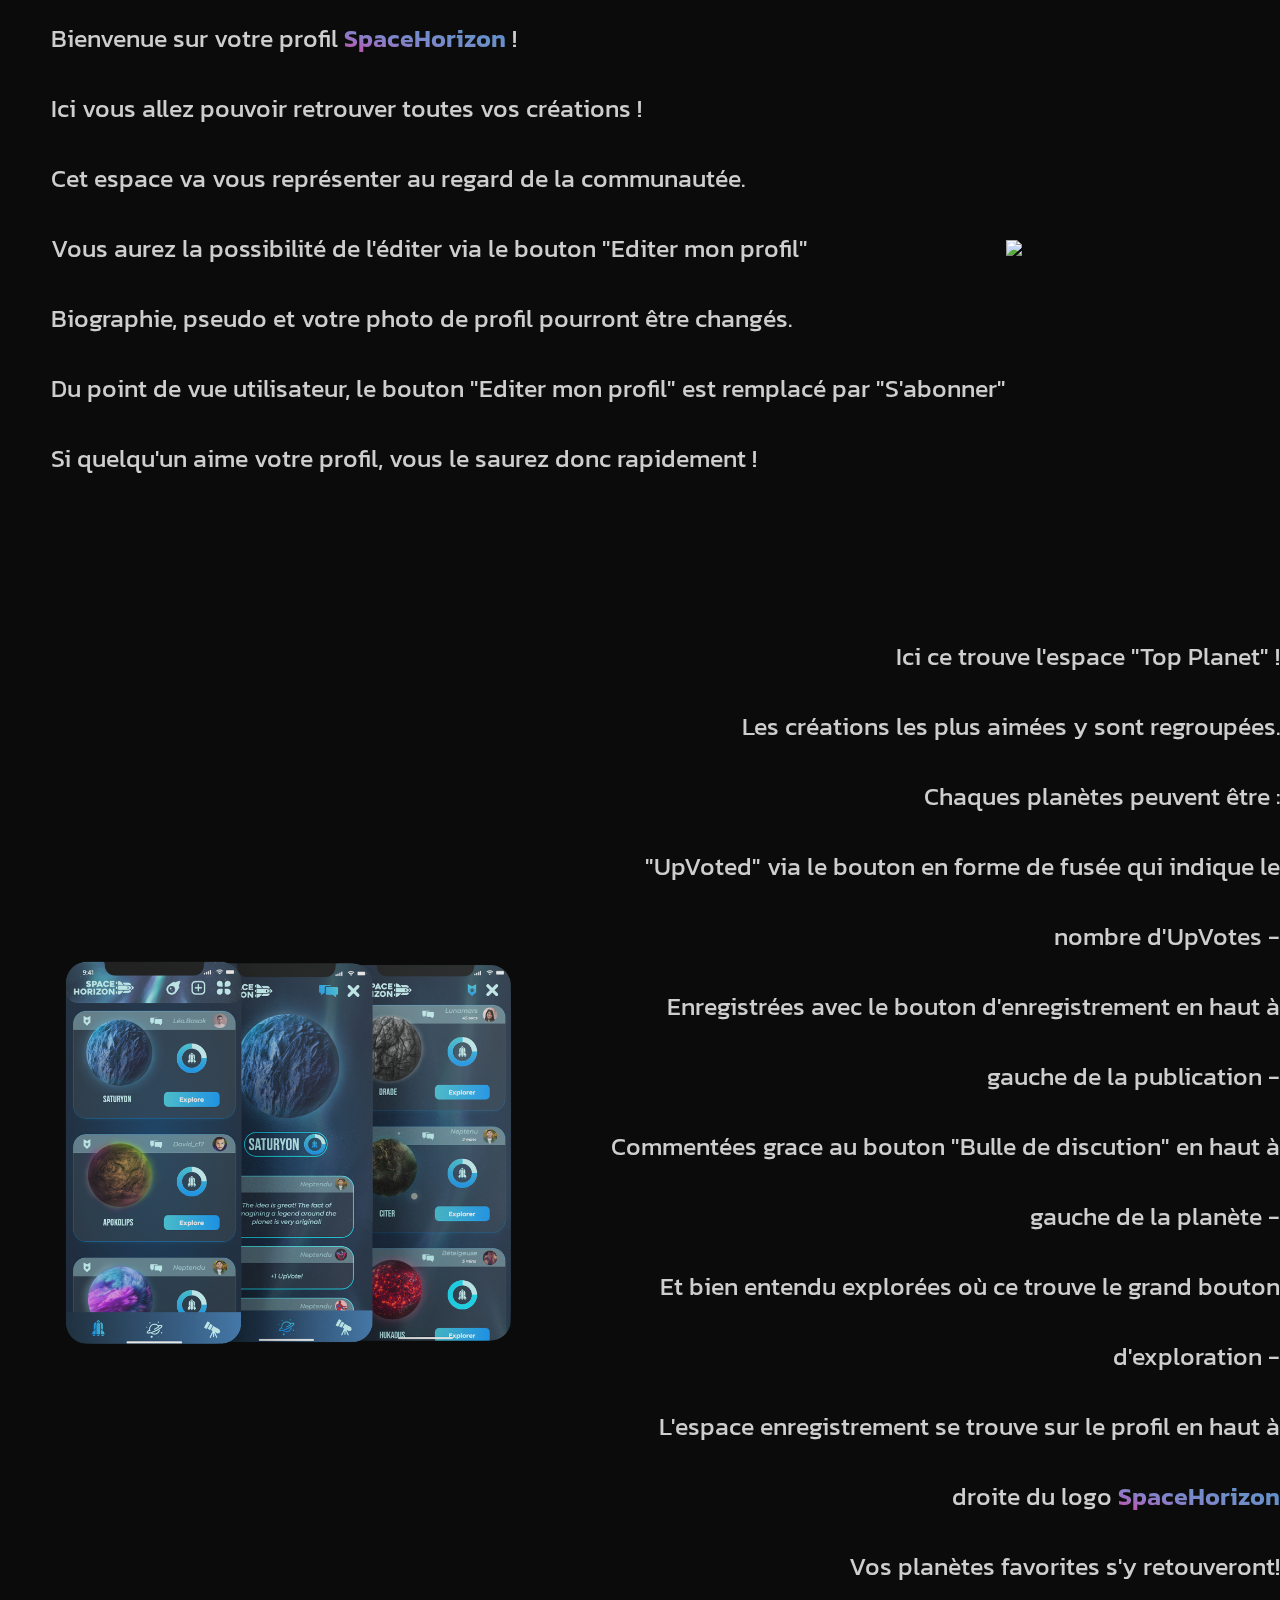
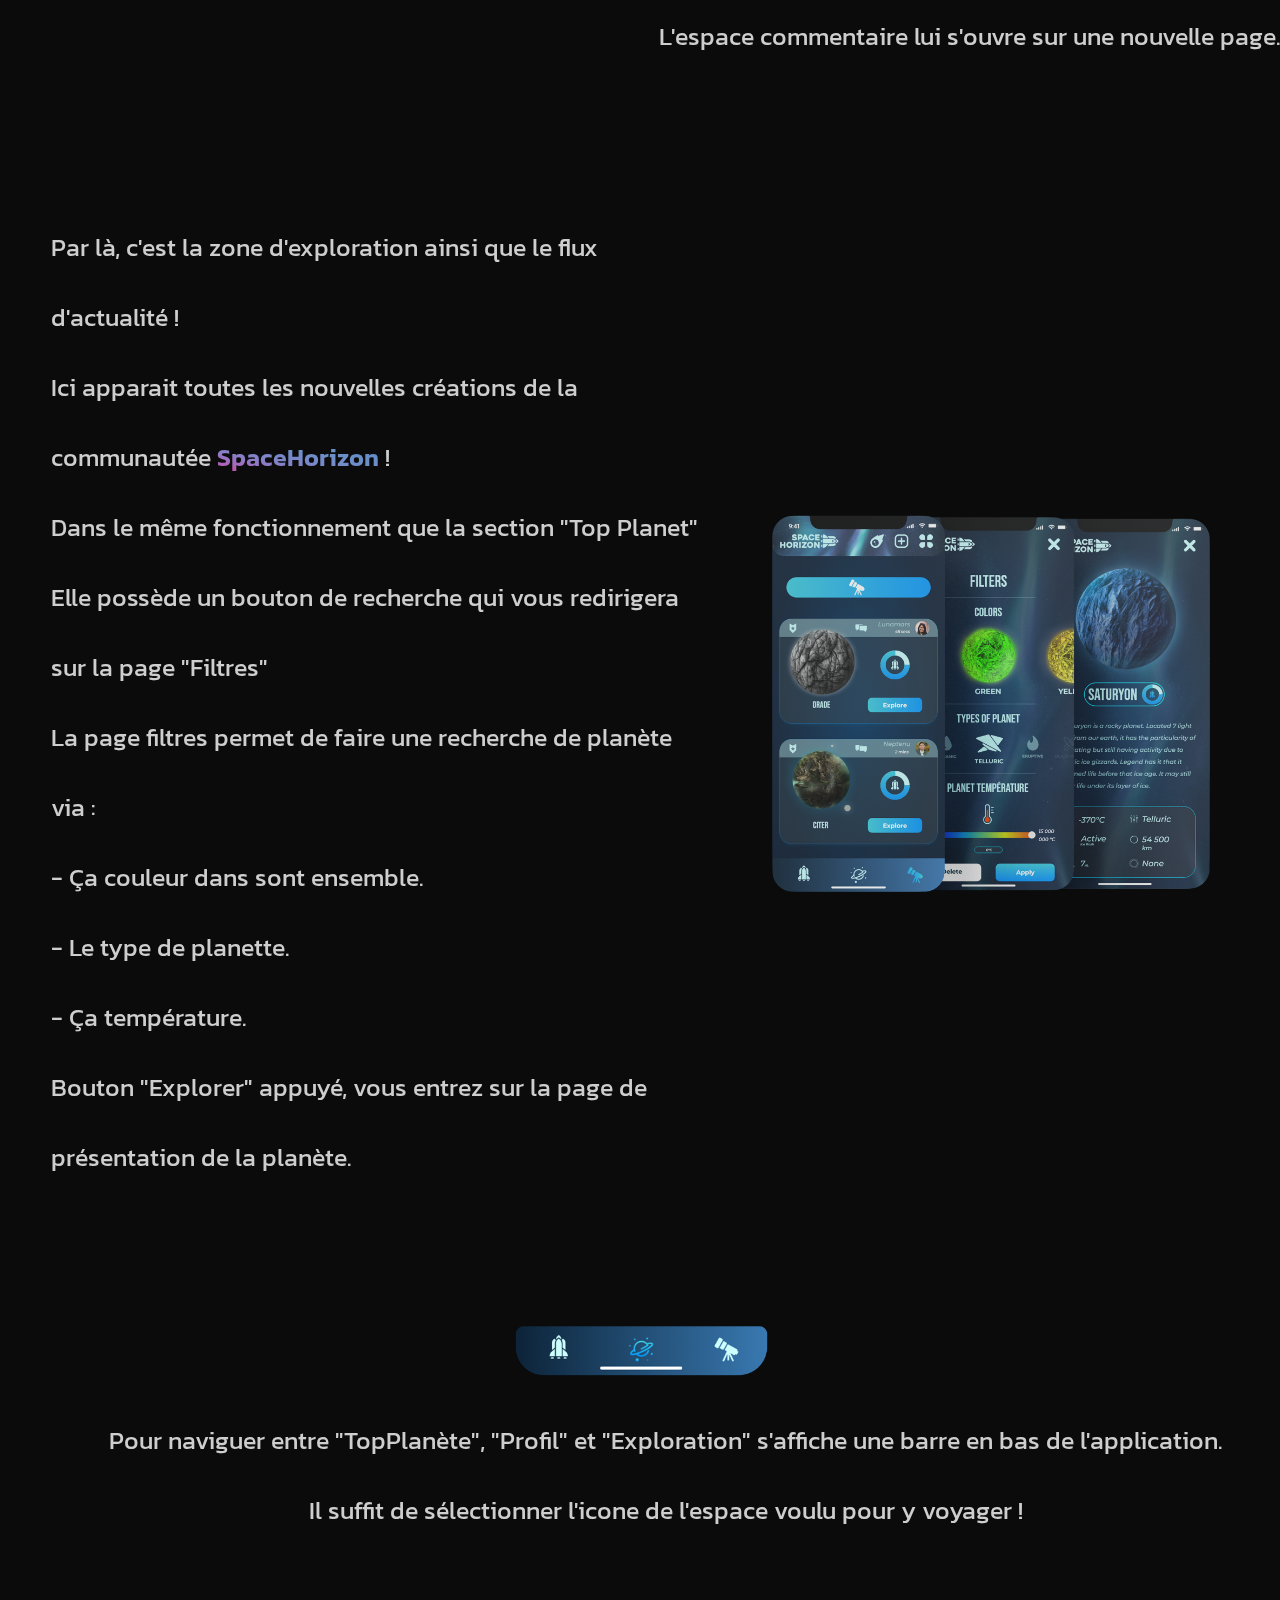
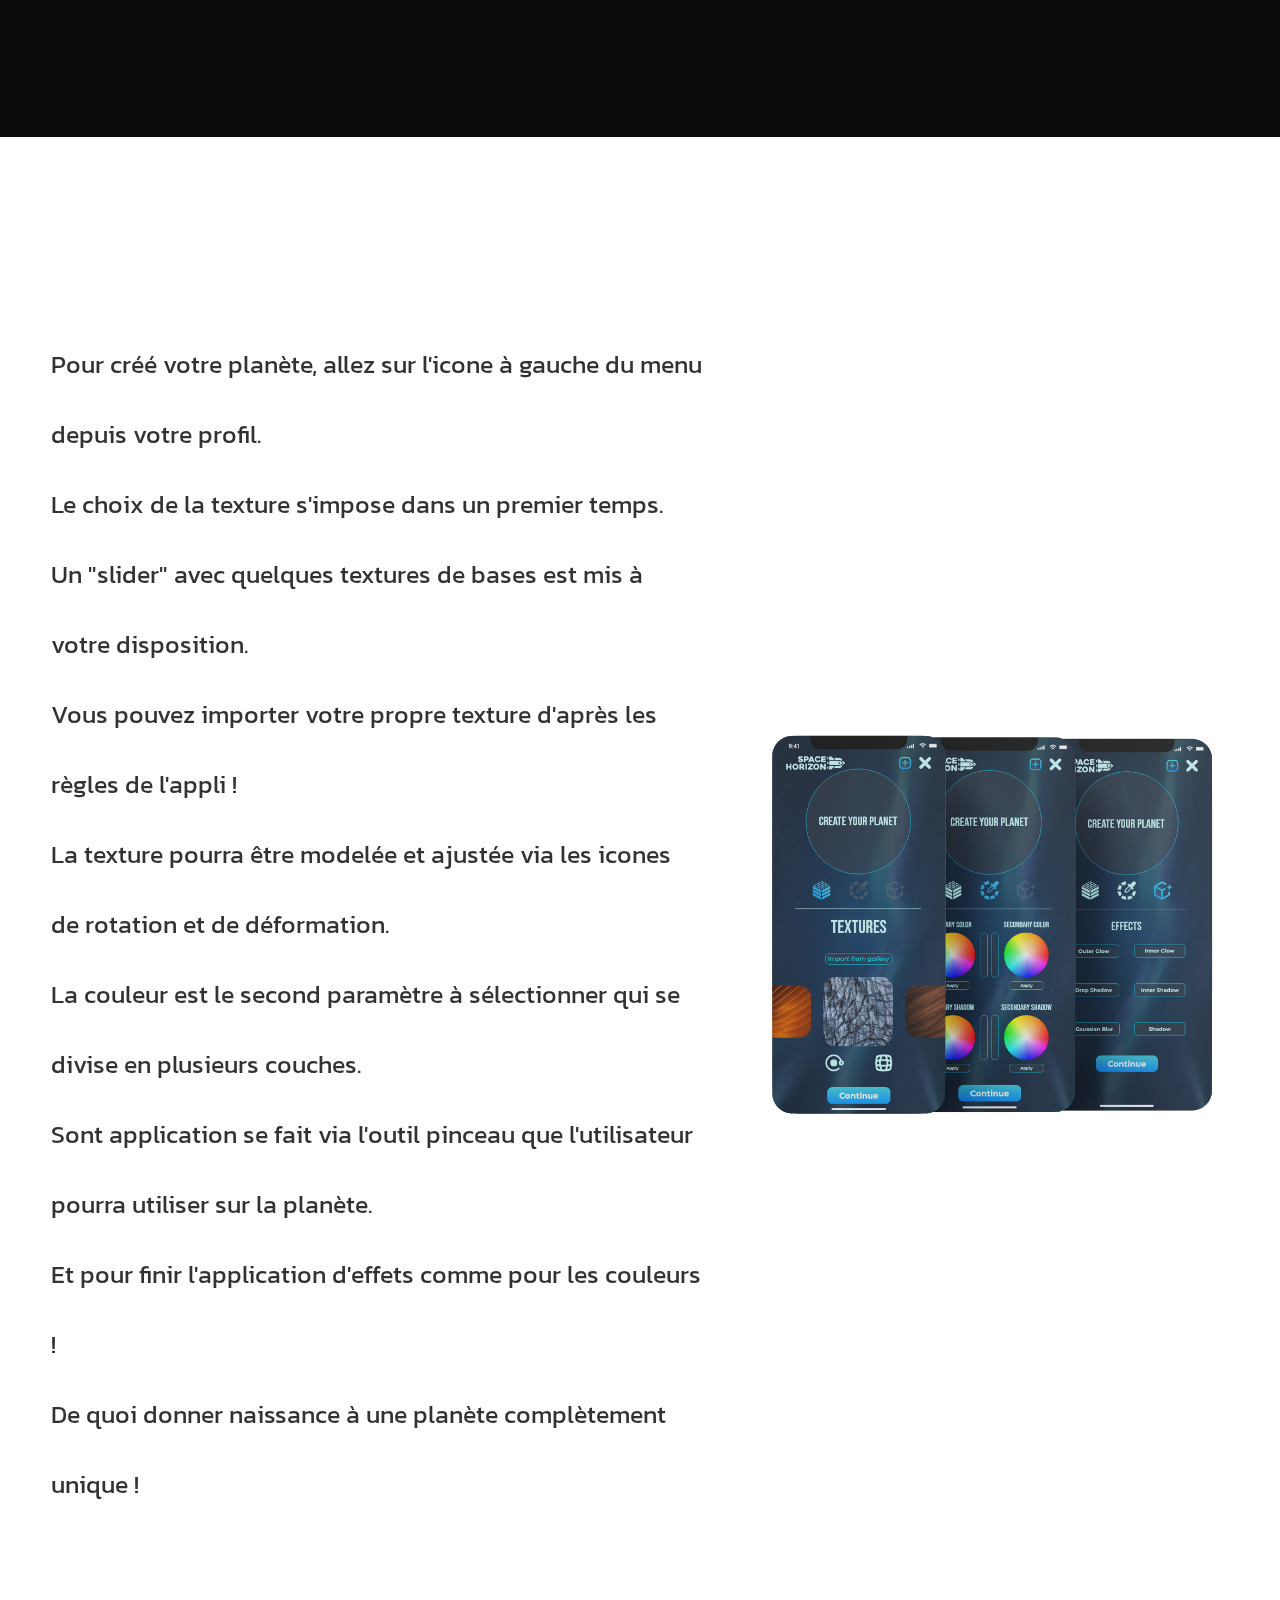
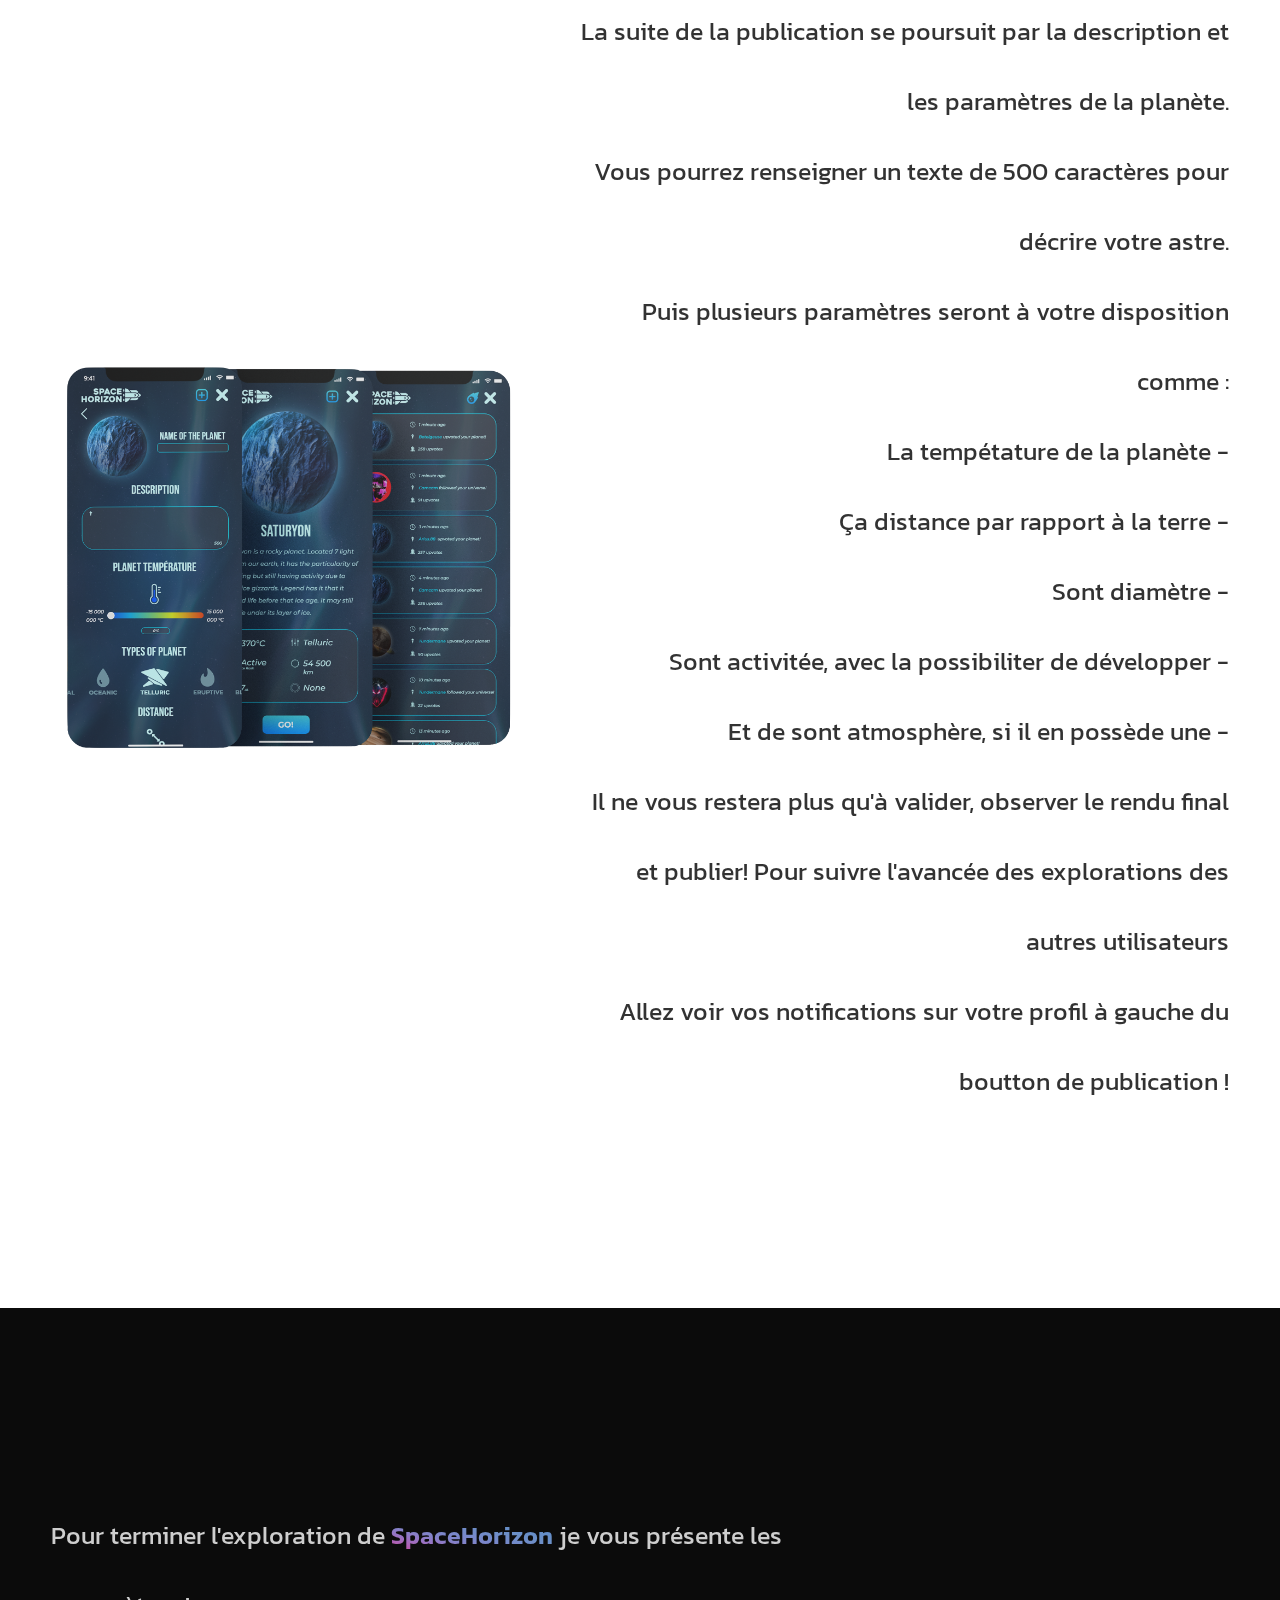
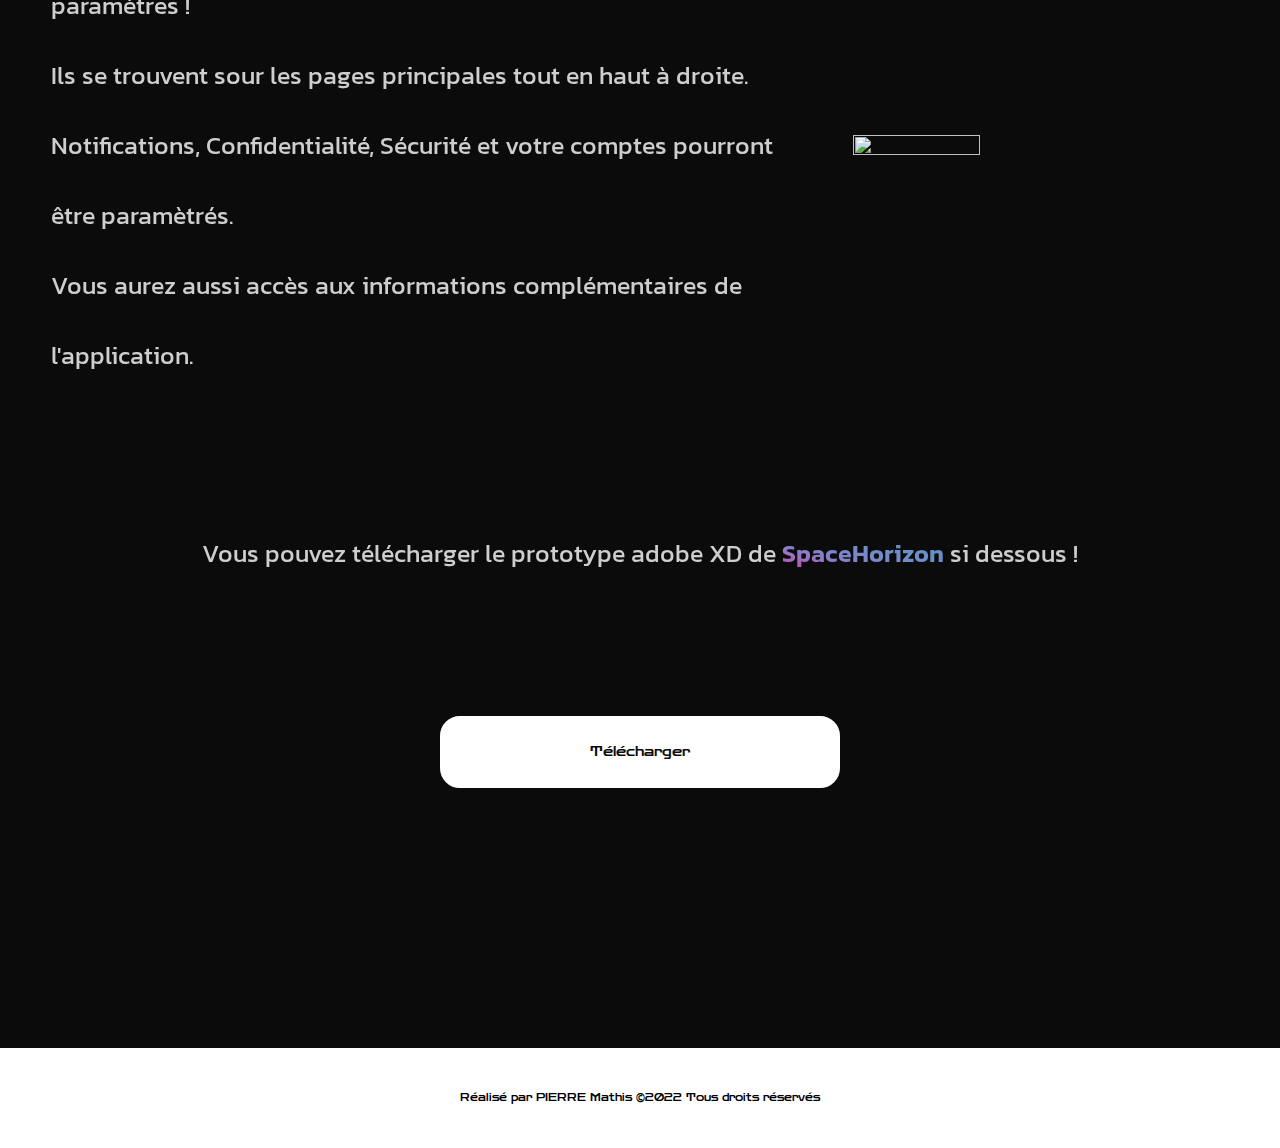
==== commit 57568dbd: "Update UIUX.html" ====
--- a/UIUX.html
+++ b/UIUX.html
@@ -124,7 +124,7 @@
 
   </p>
 
-  <img src="img/shprofile.png" class="imgprofile">
+  <img src="img/shprofile.png">
 
   </div>
 
@@ -283,4 +283,4 @@
     </div>
   </footer>
 
-  </html>+  </html>
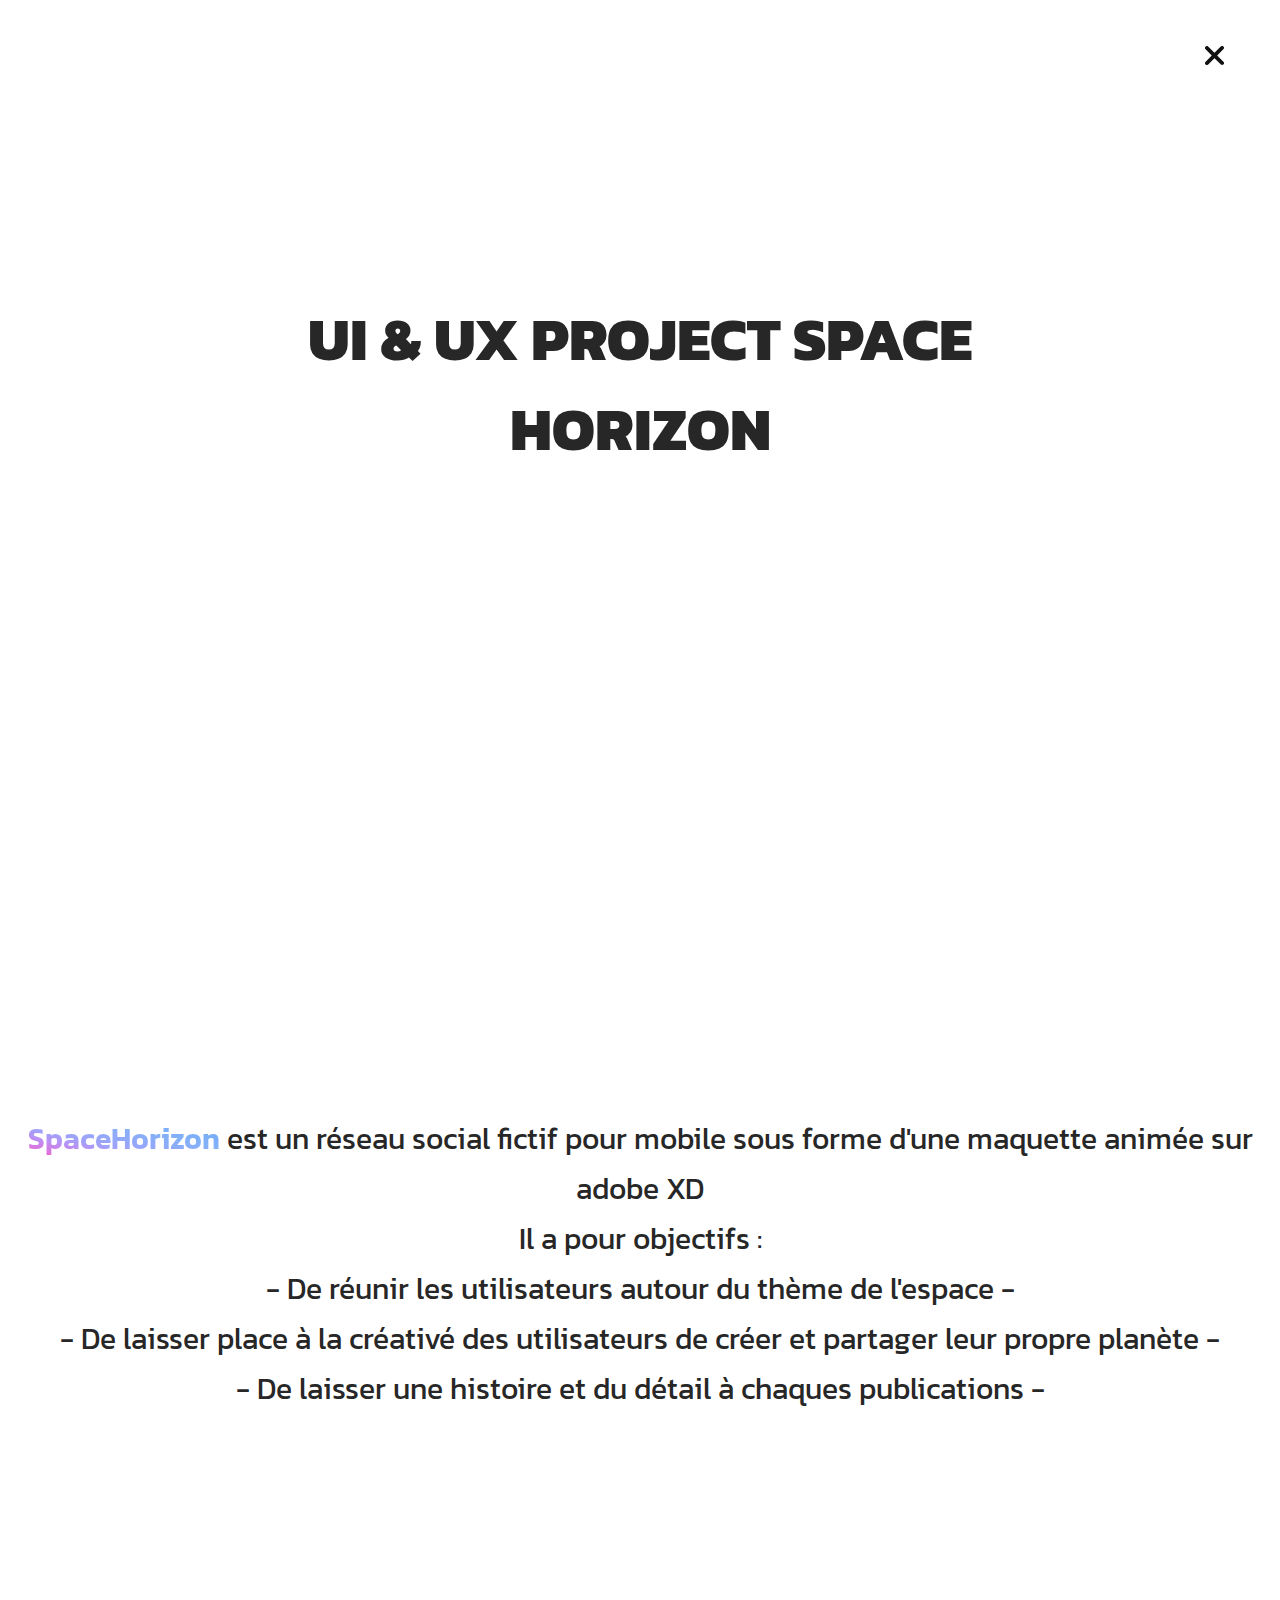
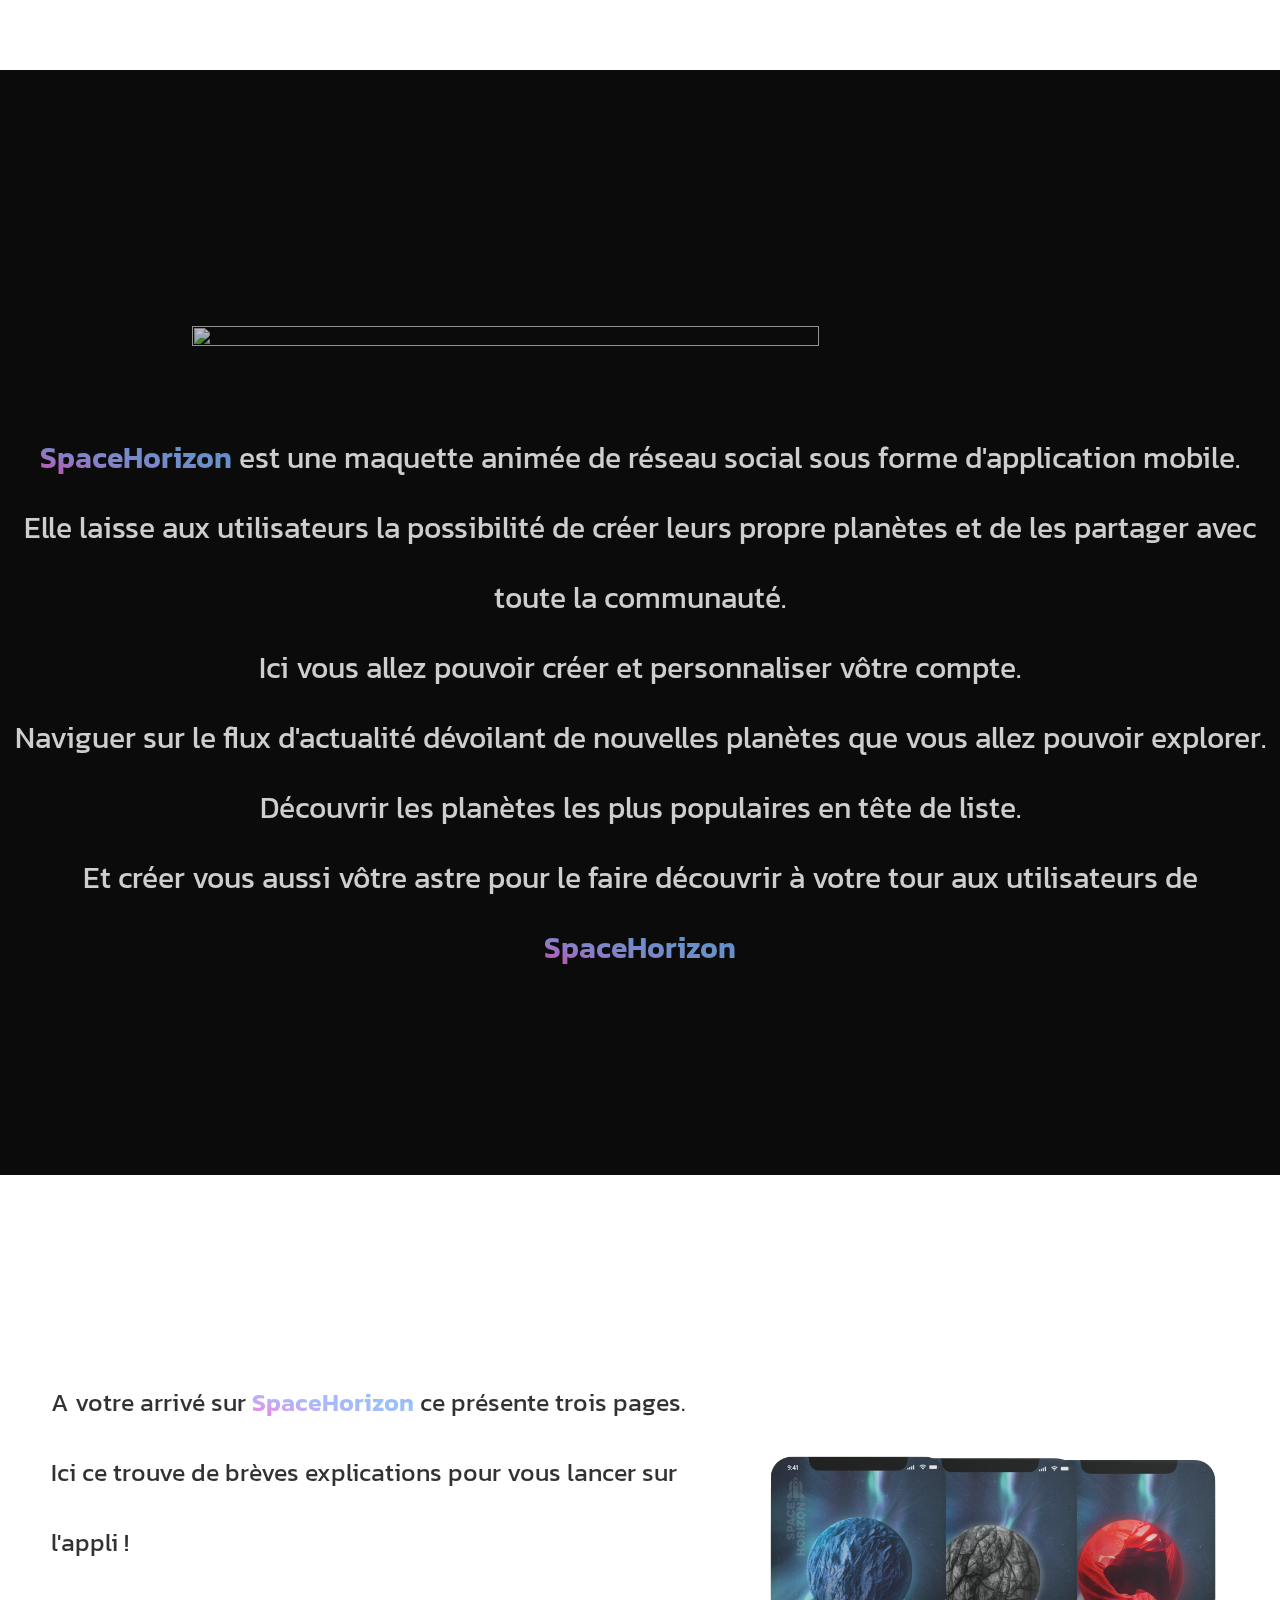
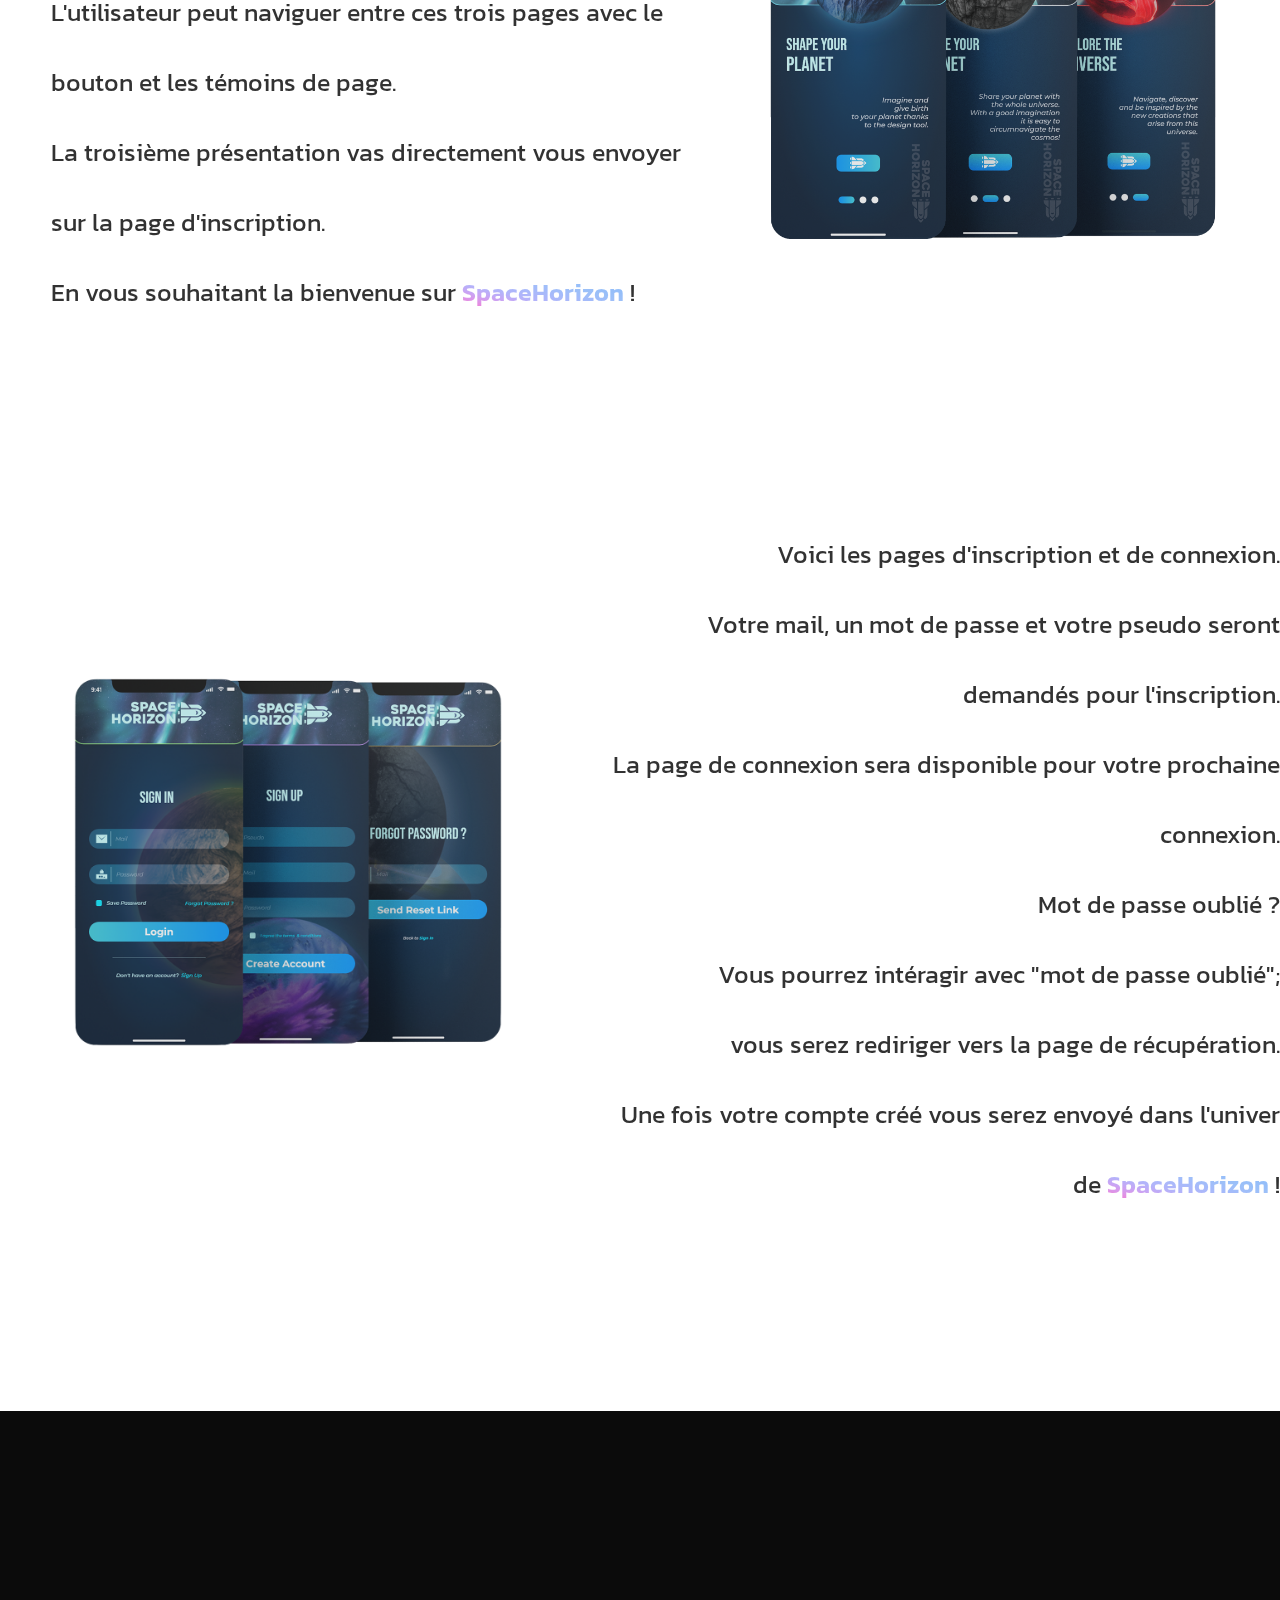
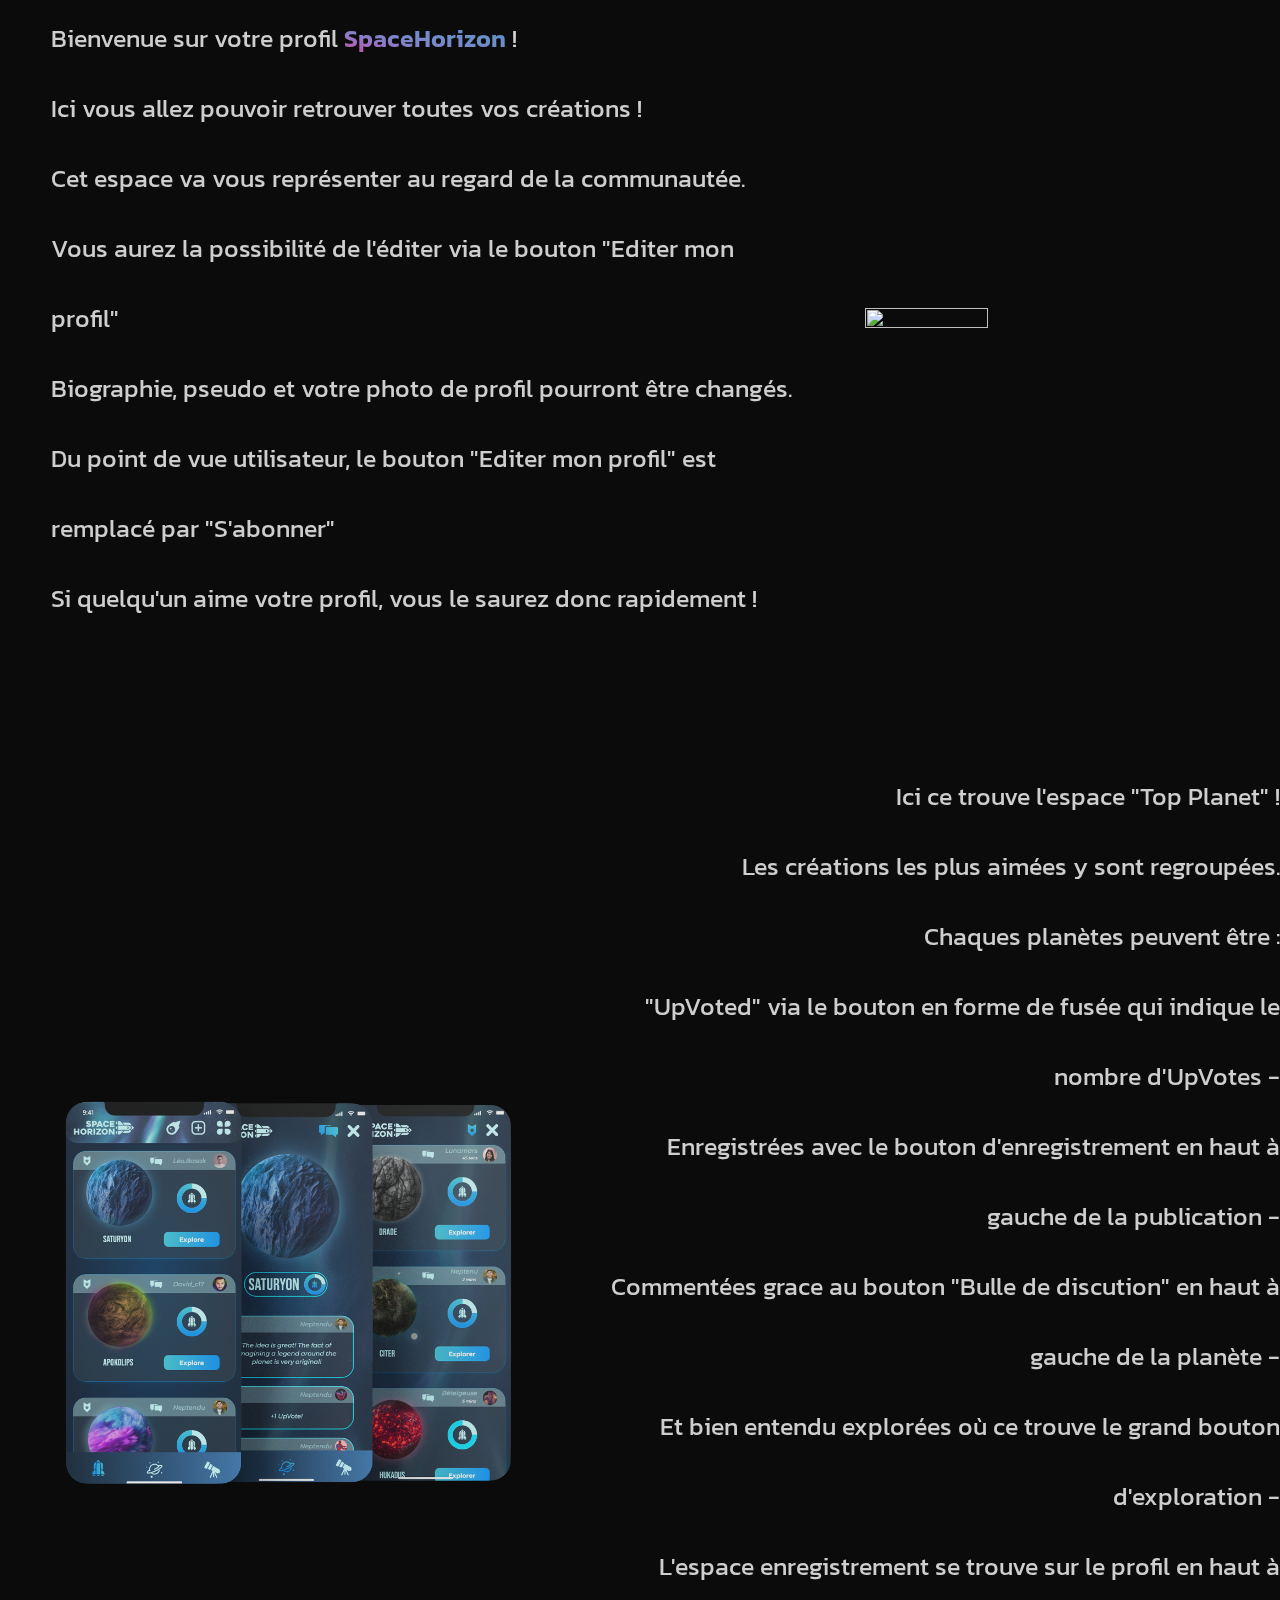
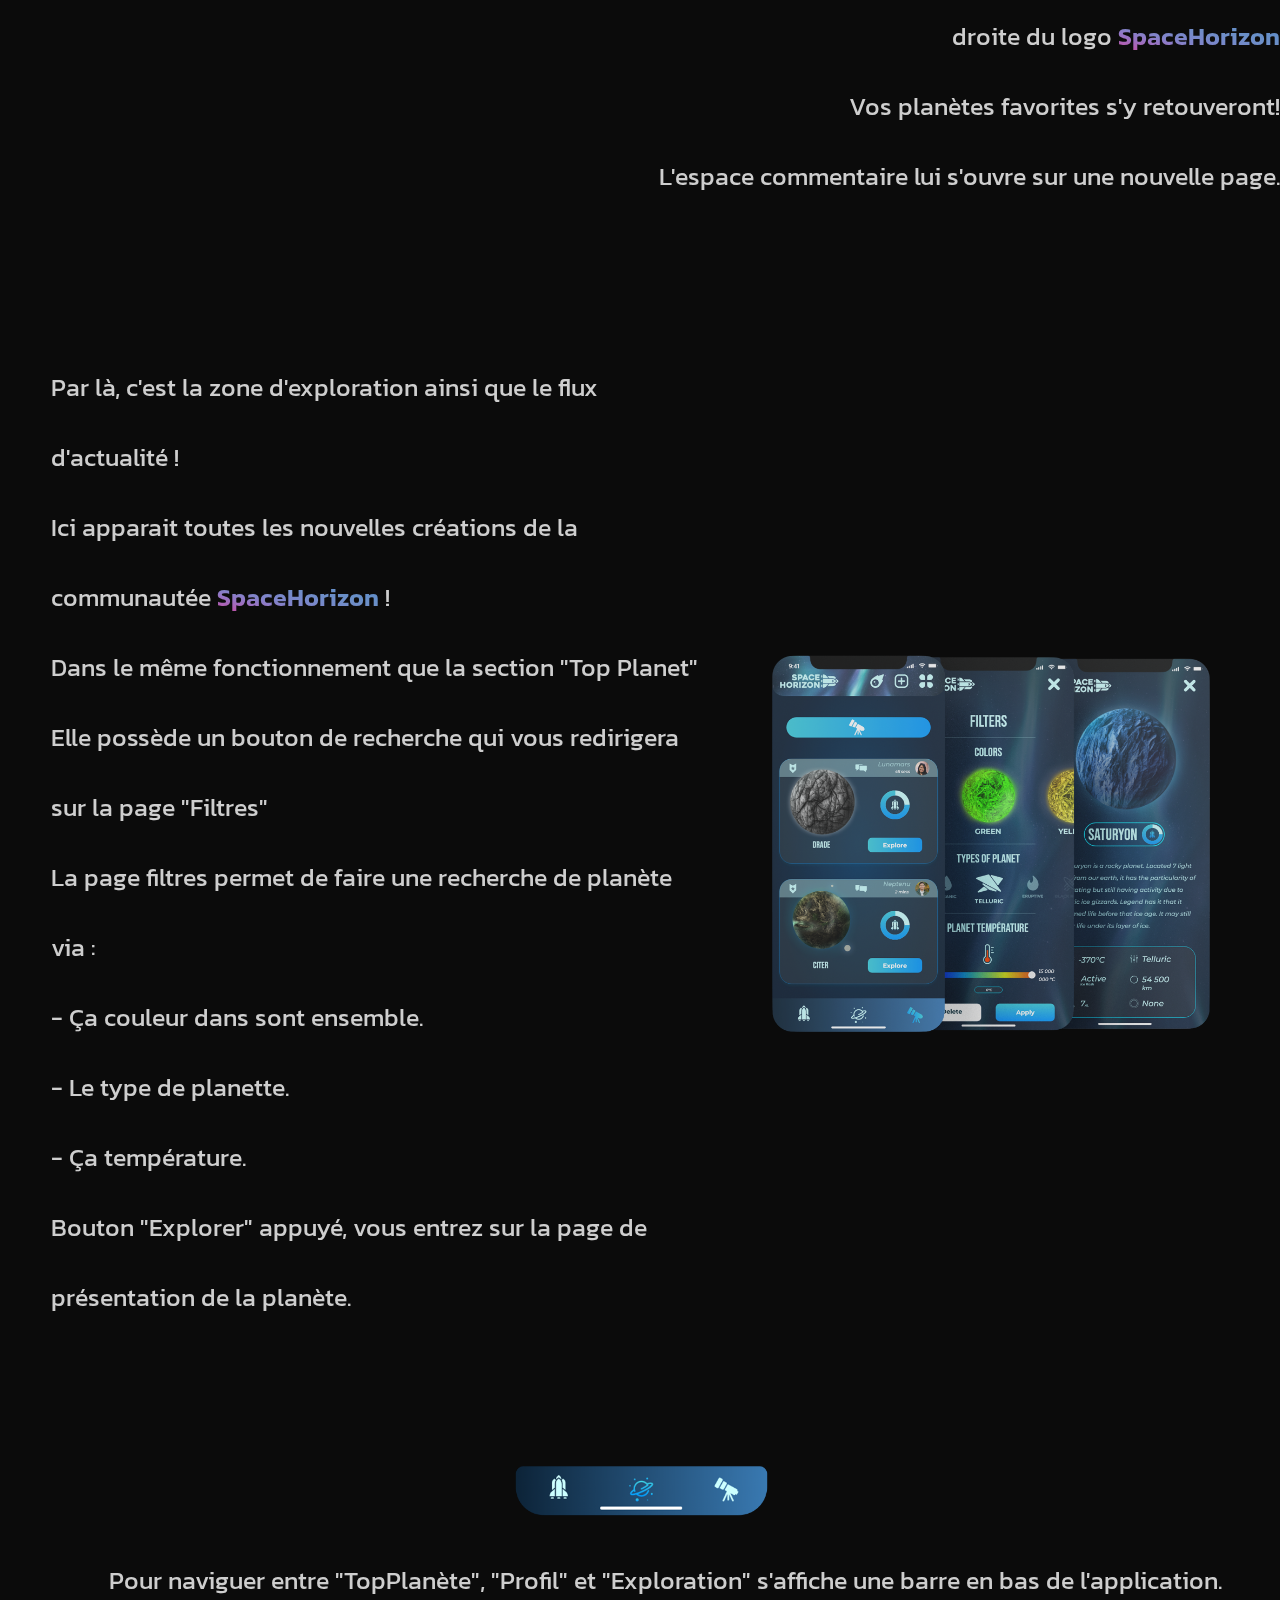
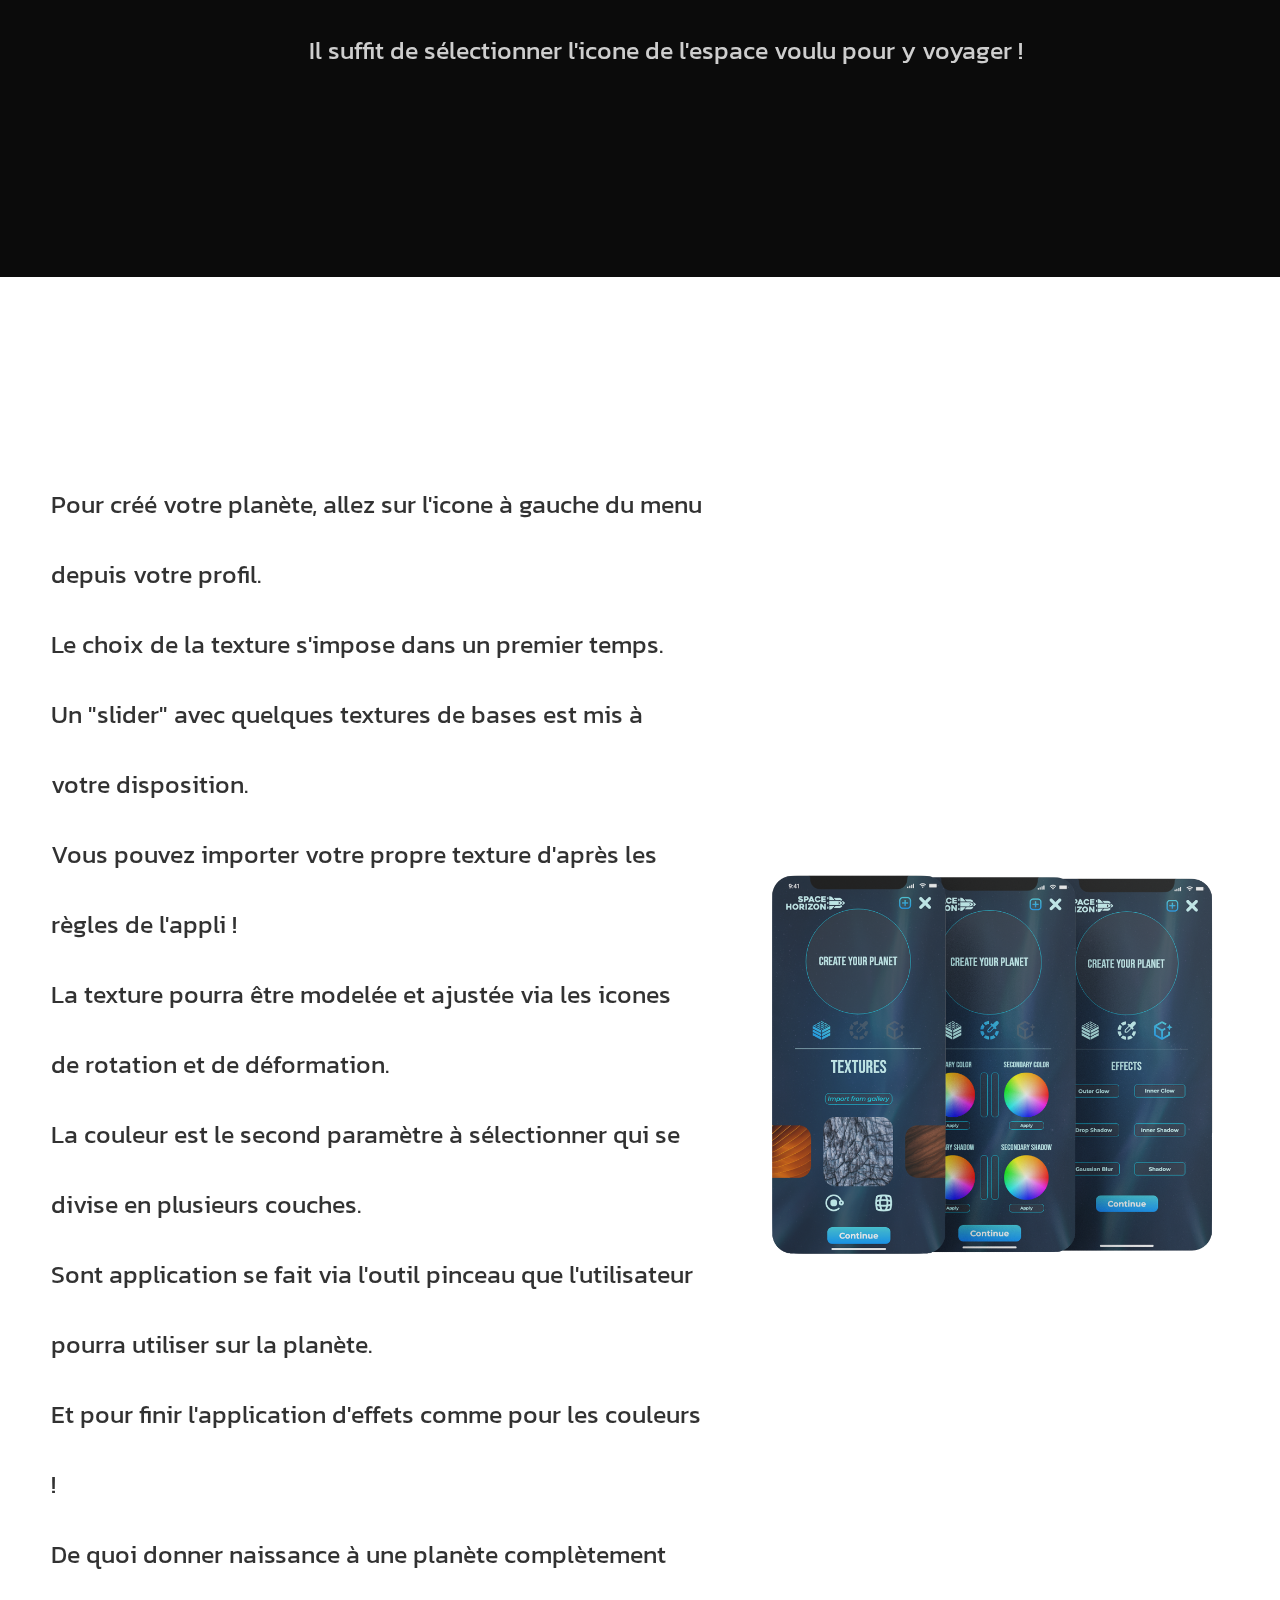
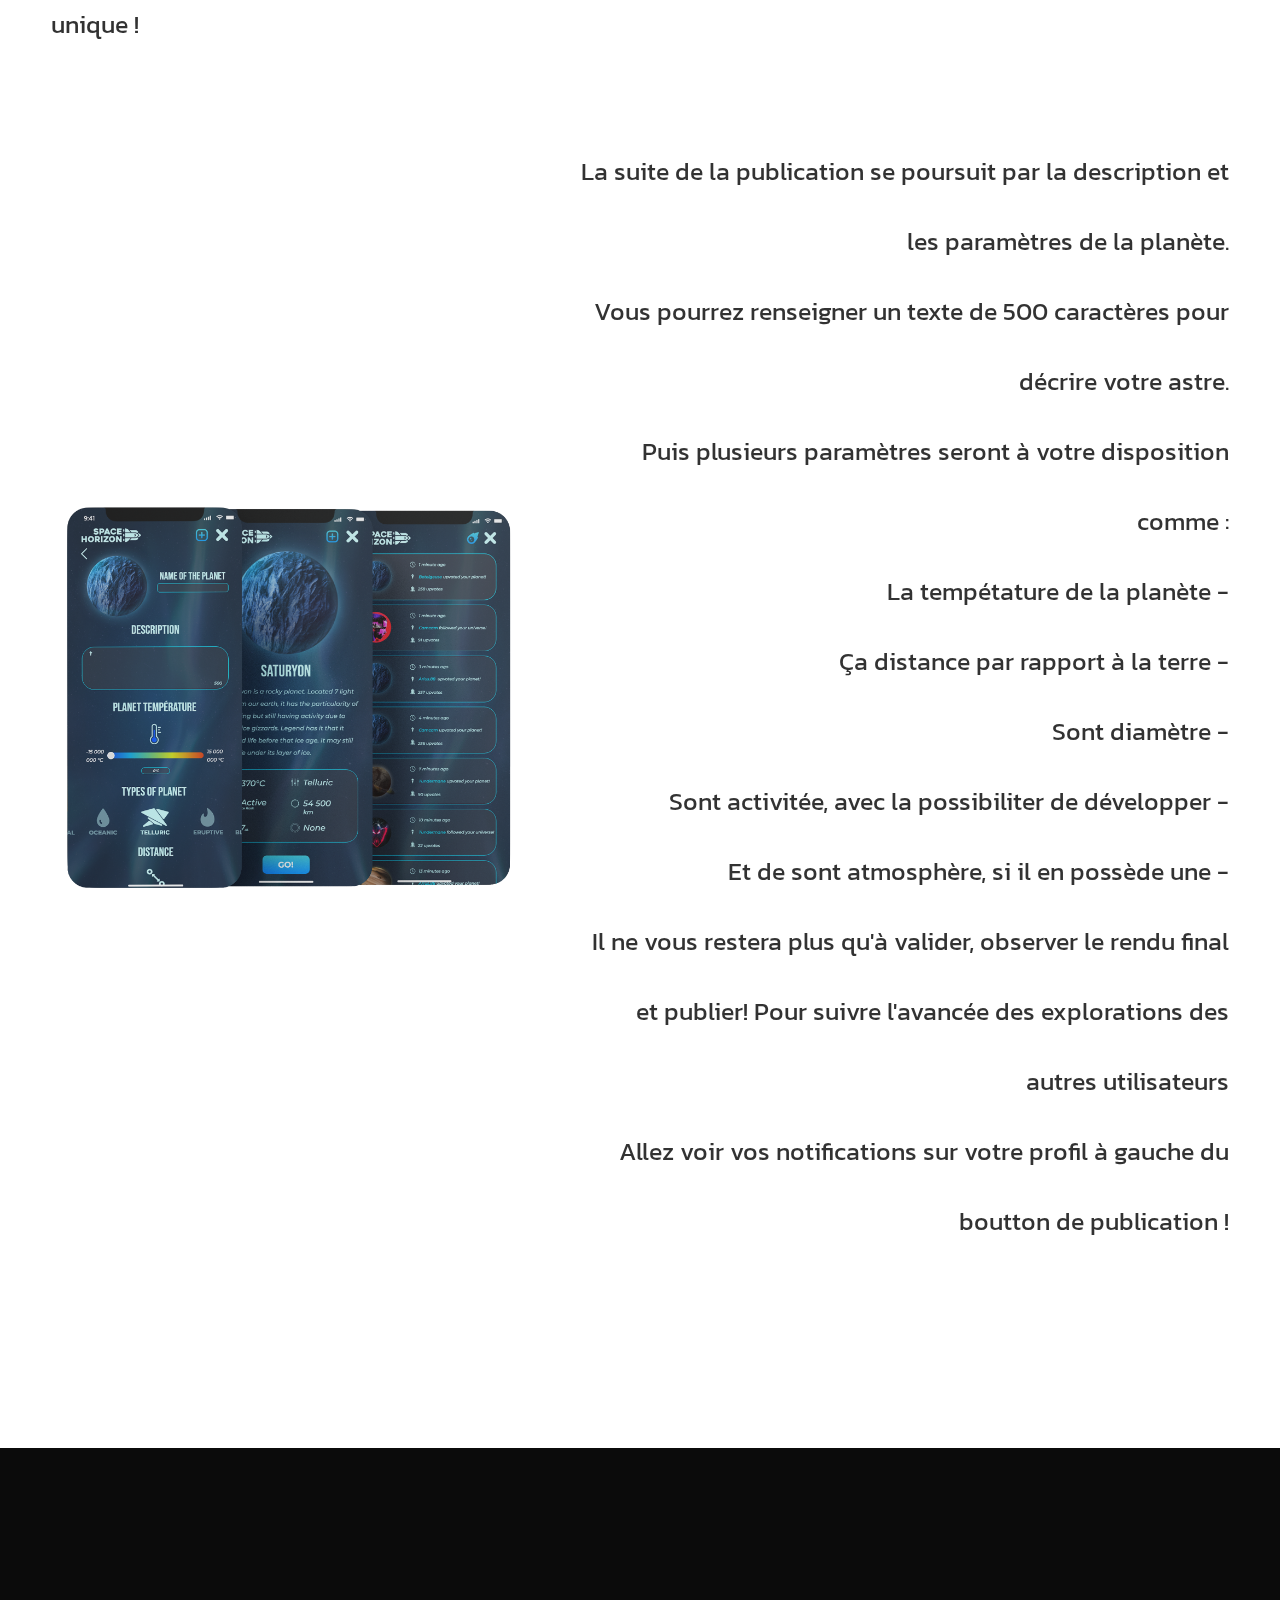
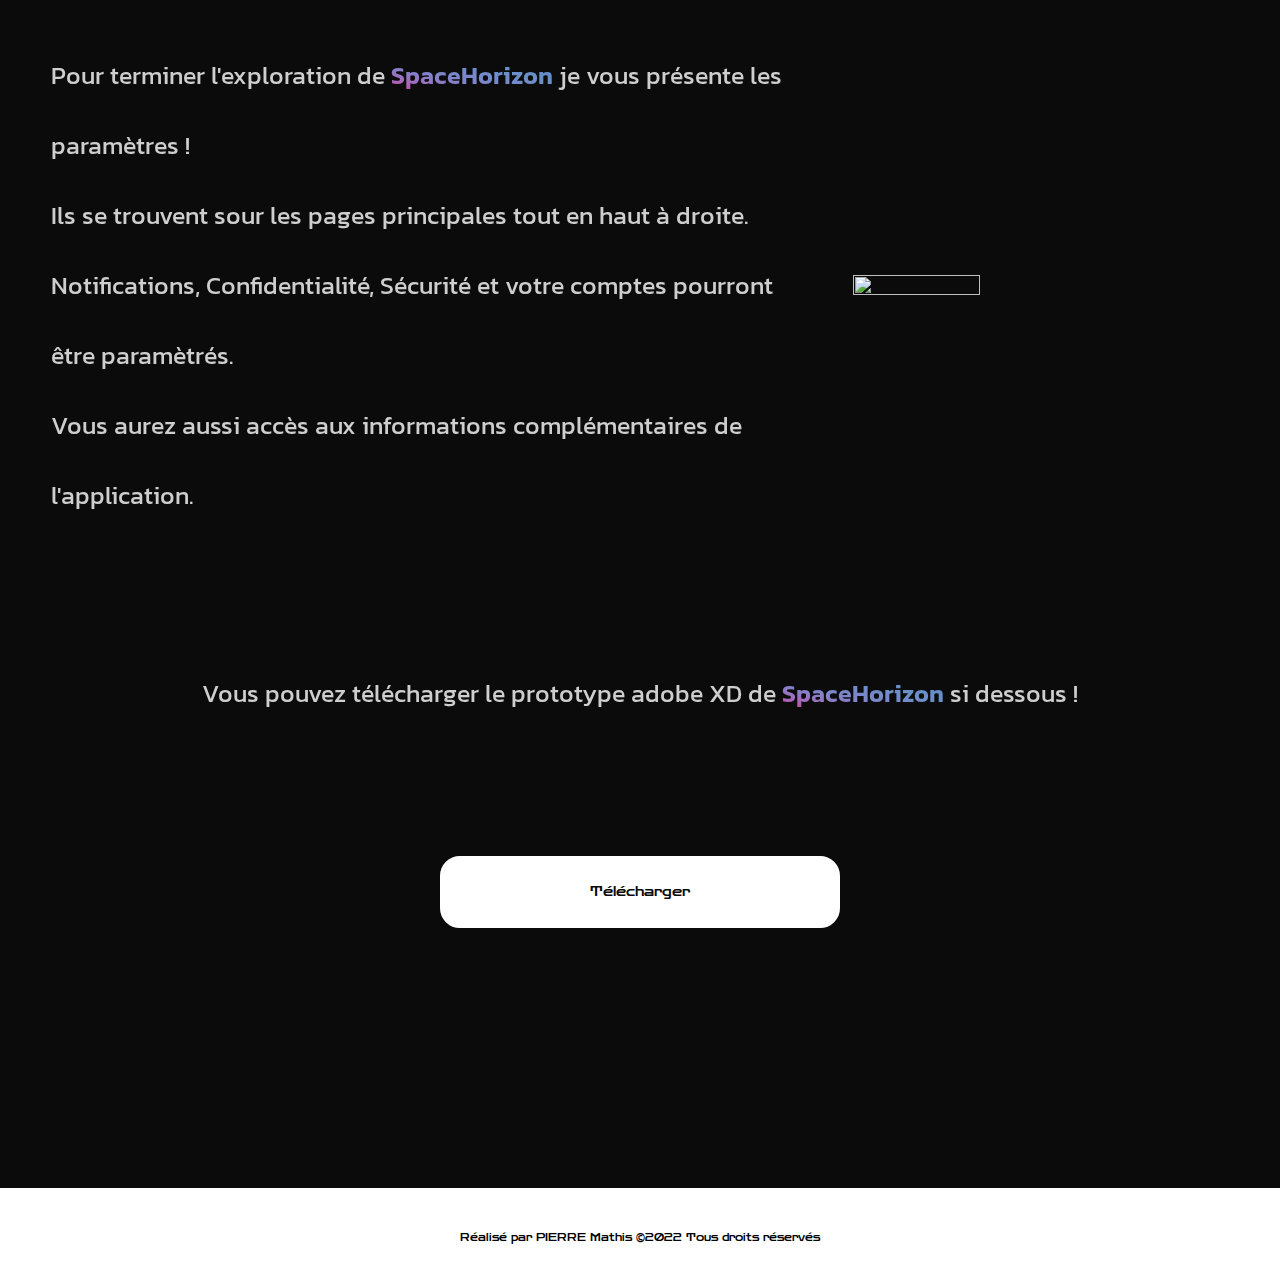
==== commit bfec11b3: "Update UIUX.html" ====
--- a/UIUX.html
+++ b/UIUX.html
@@ -124,7 +124,7 @@
 
   </p>
 
-  <img src="img/shprofile.png">
+  <img class="imgprofile" src="img/shprofile.png">
 
   </div>
 
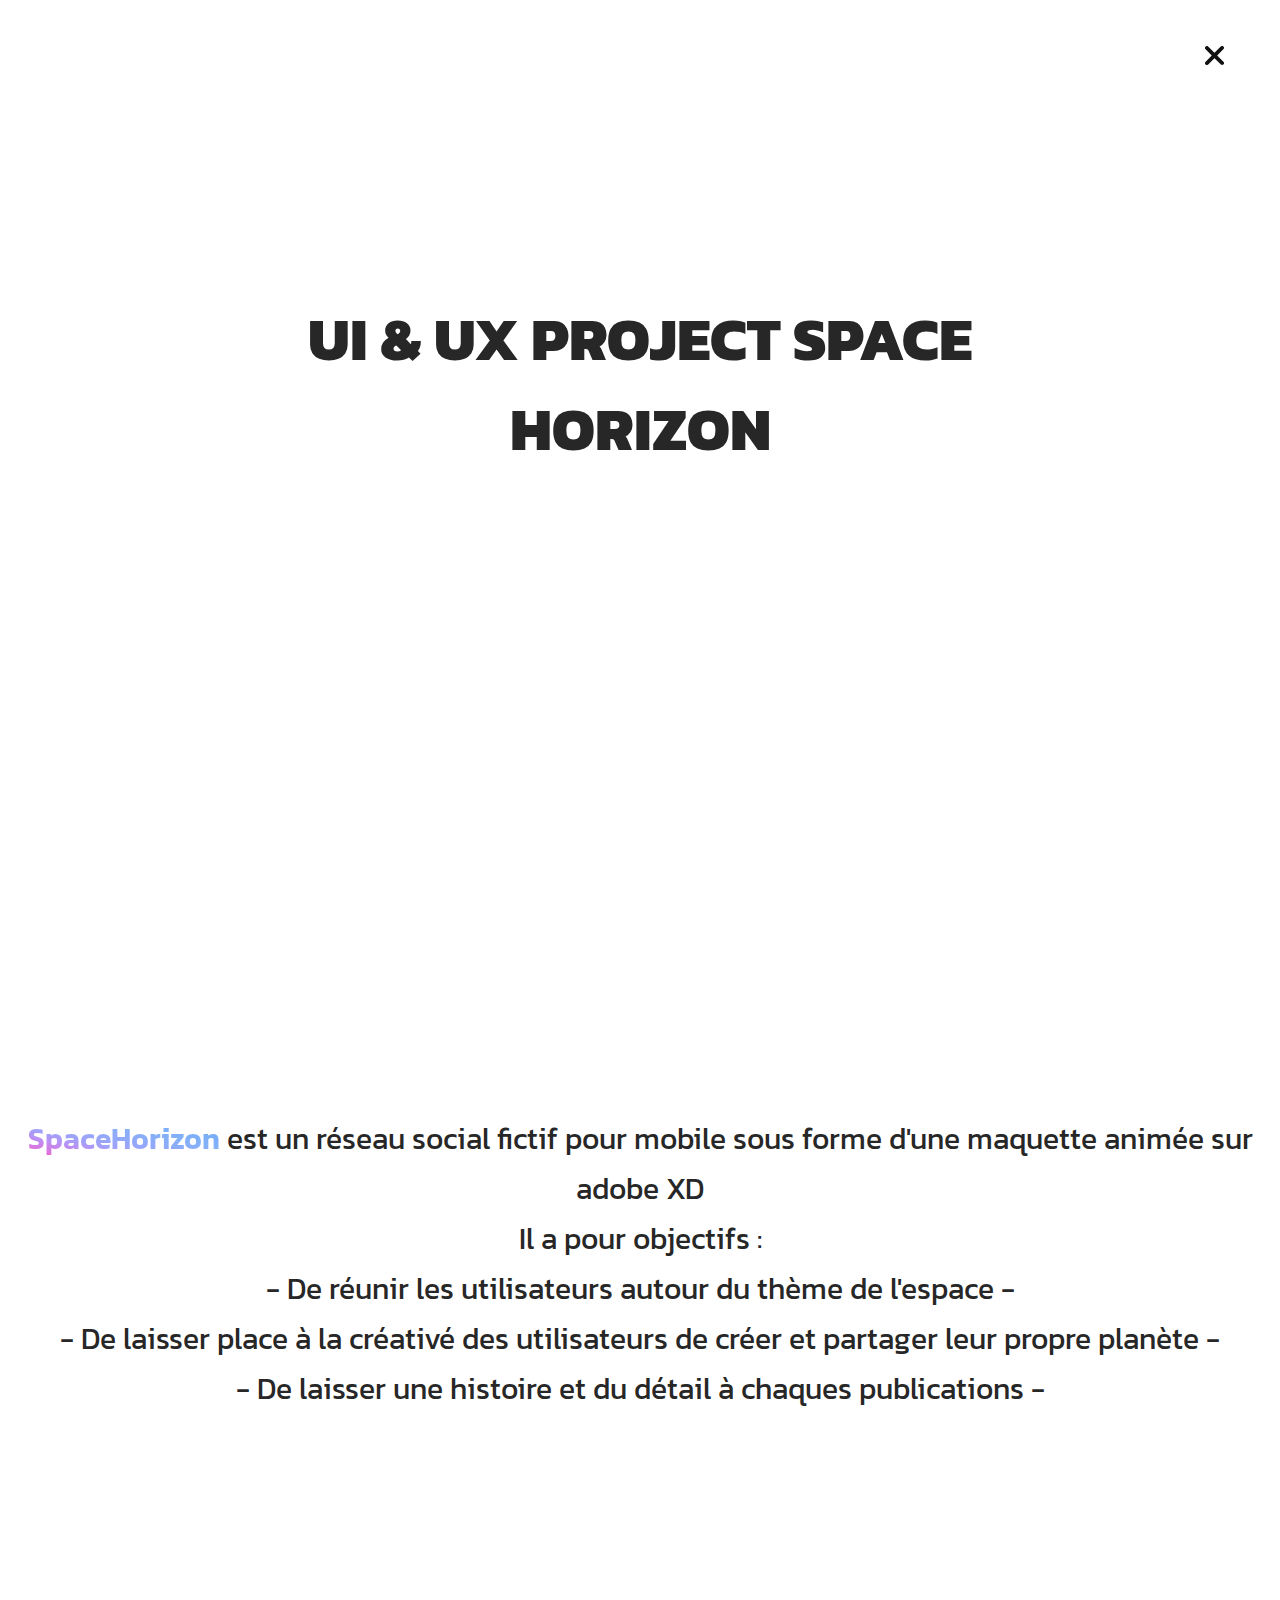
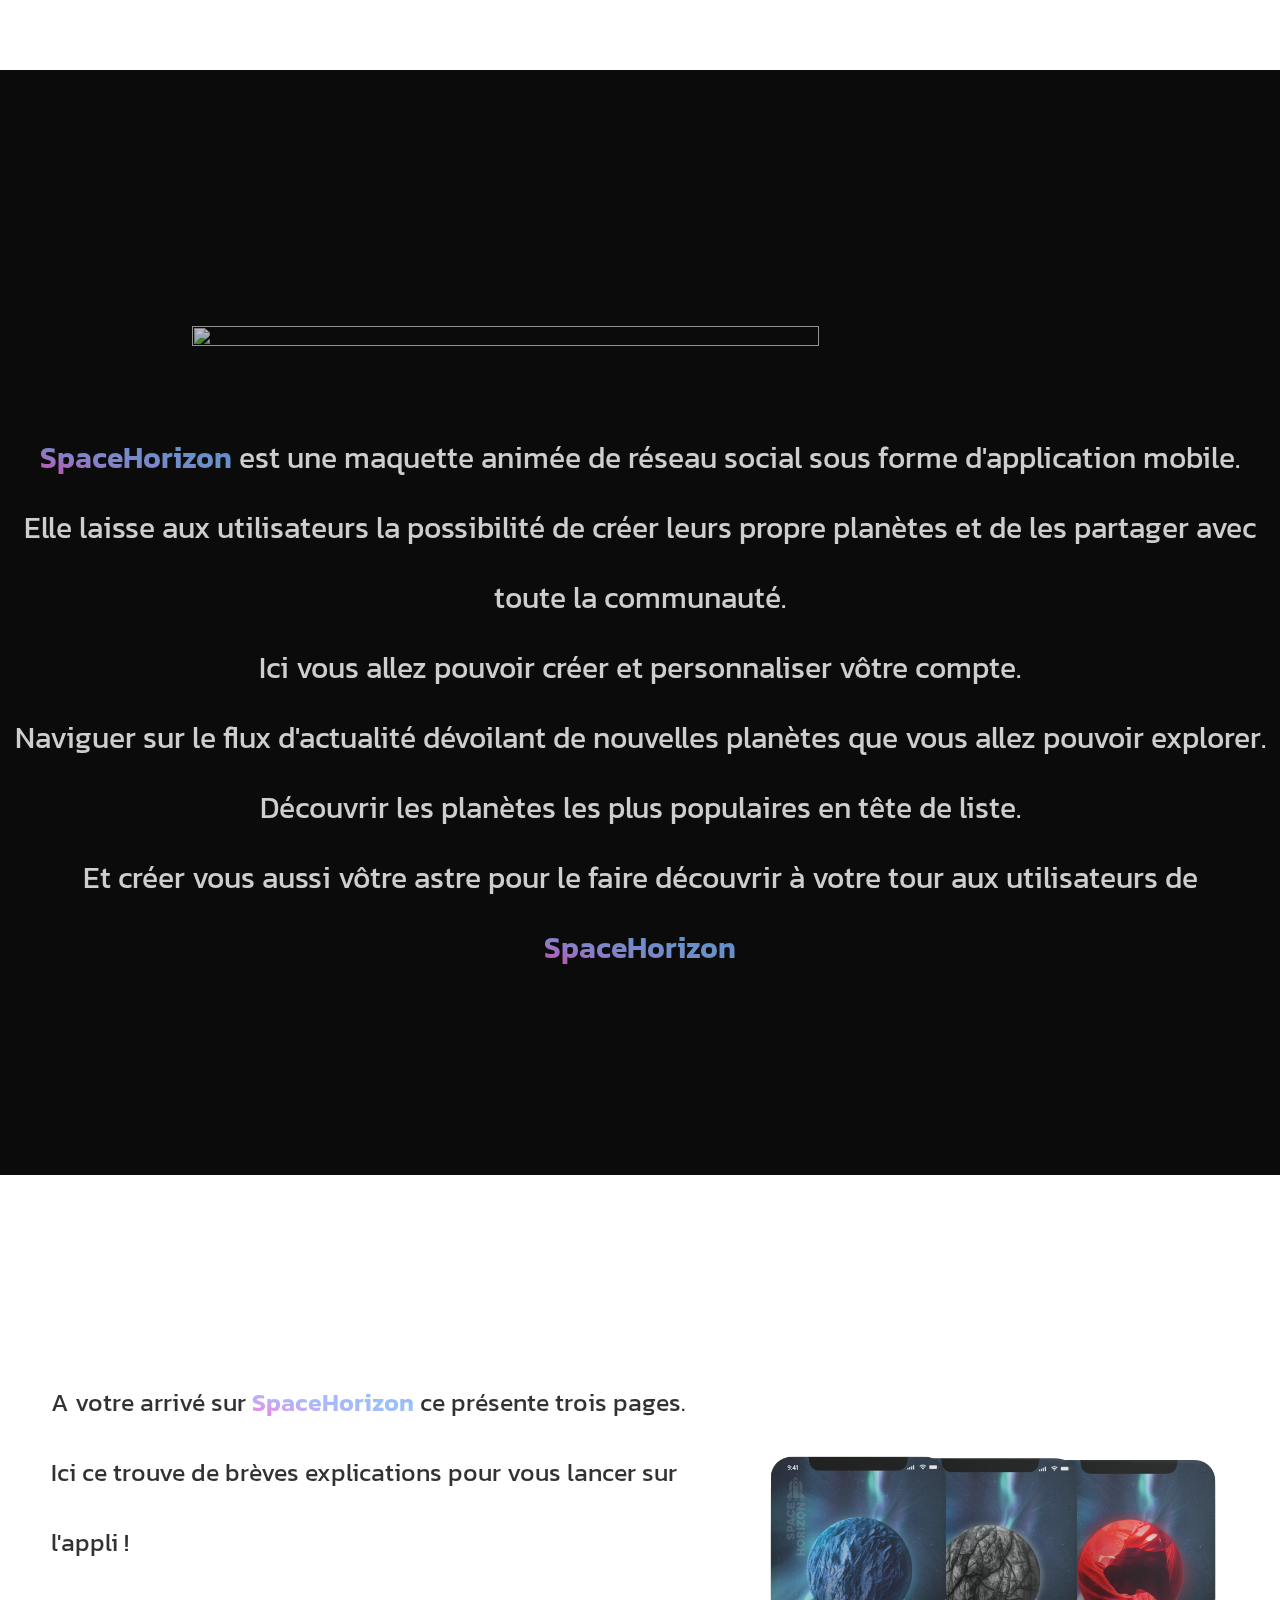
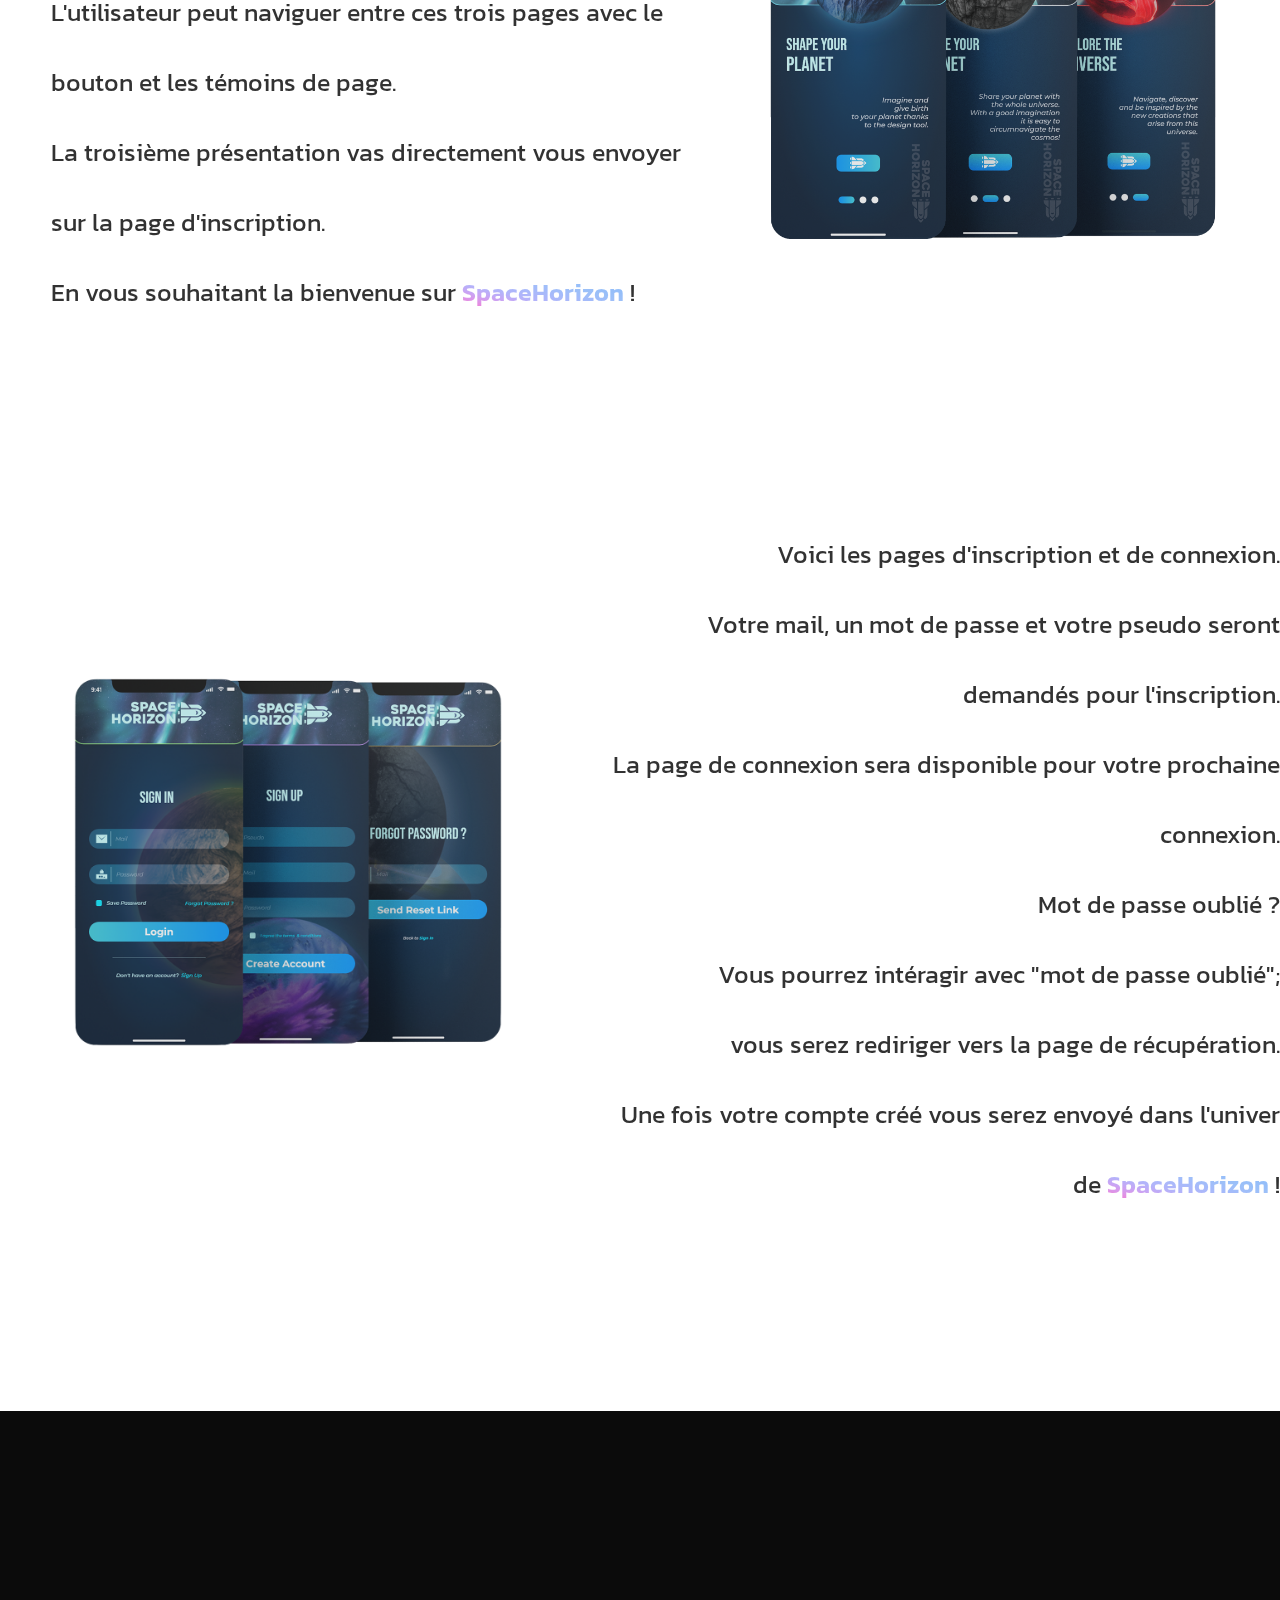
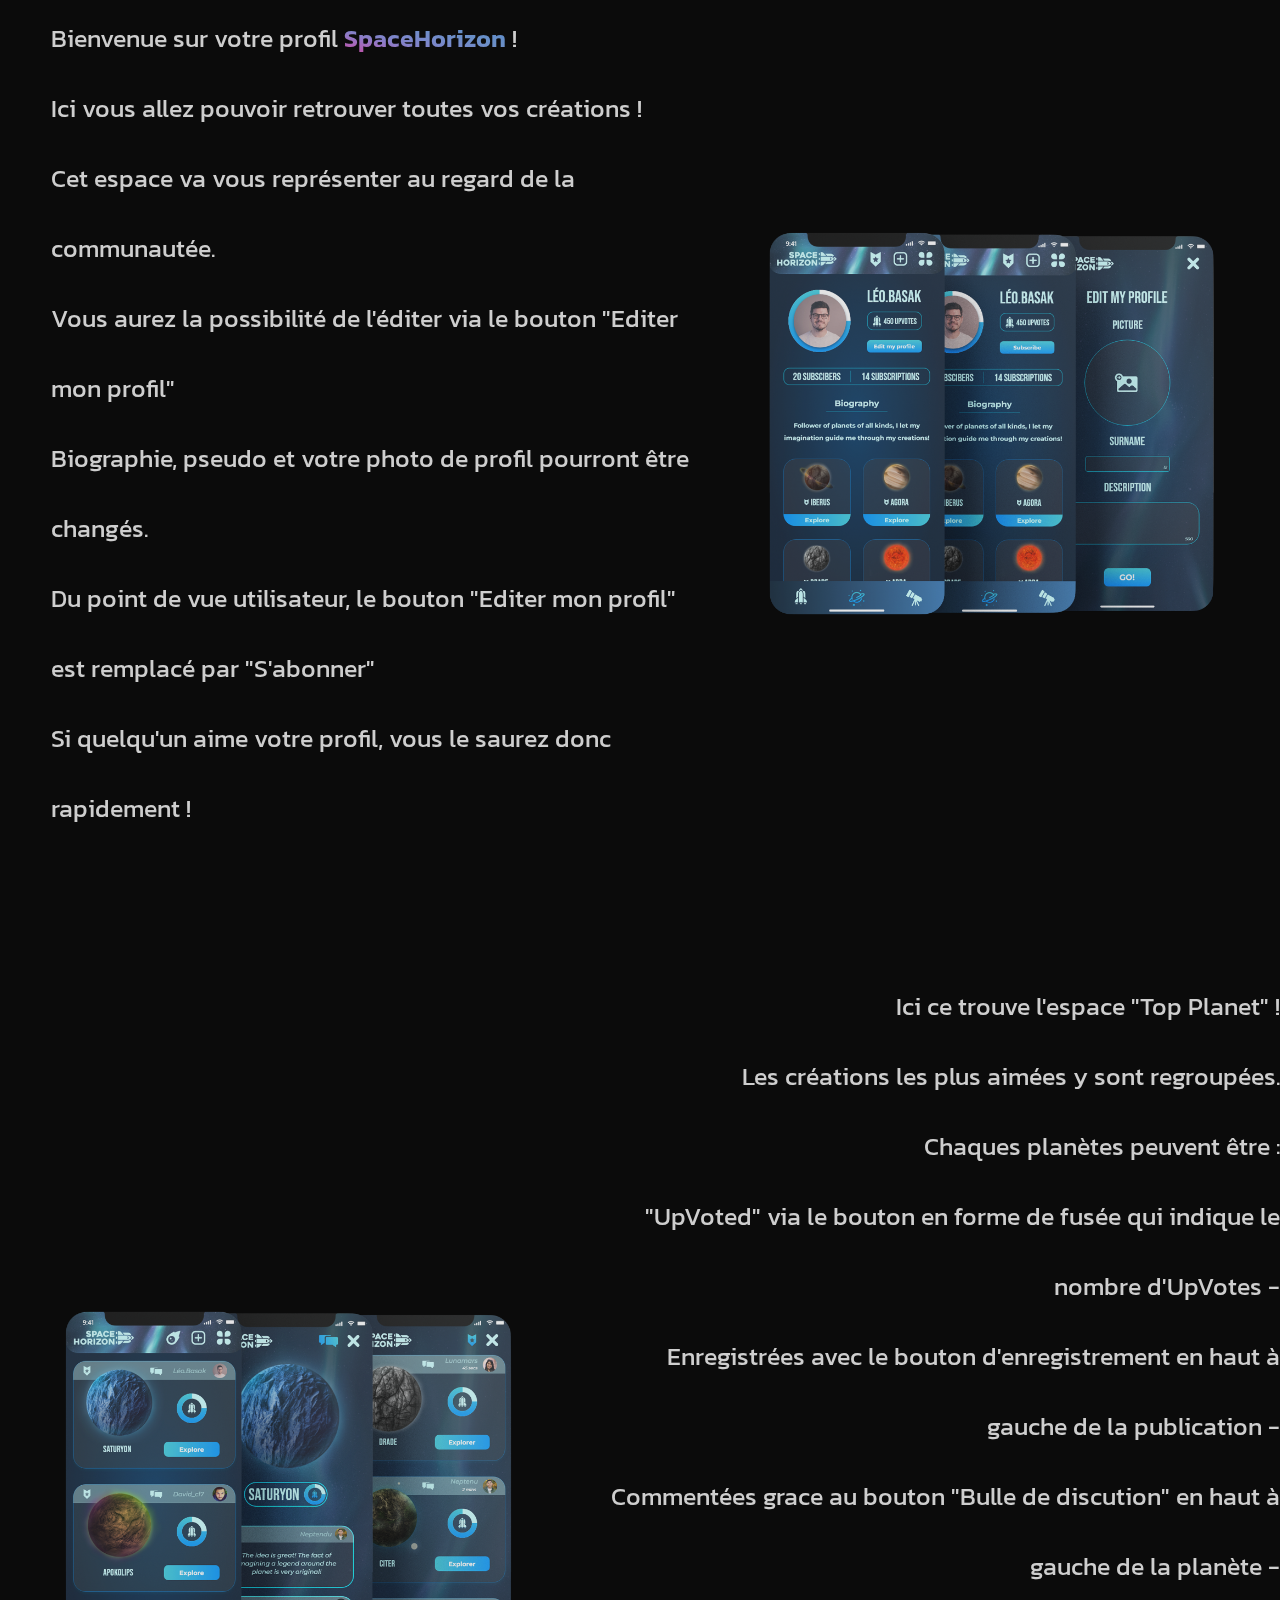
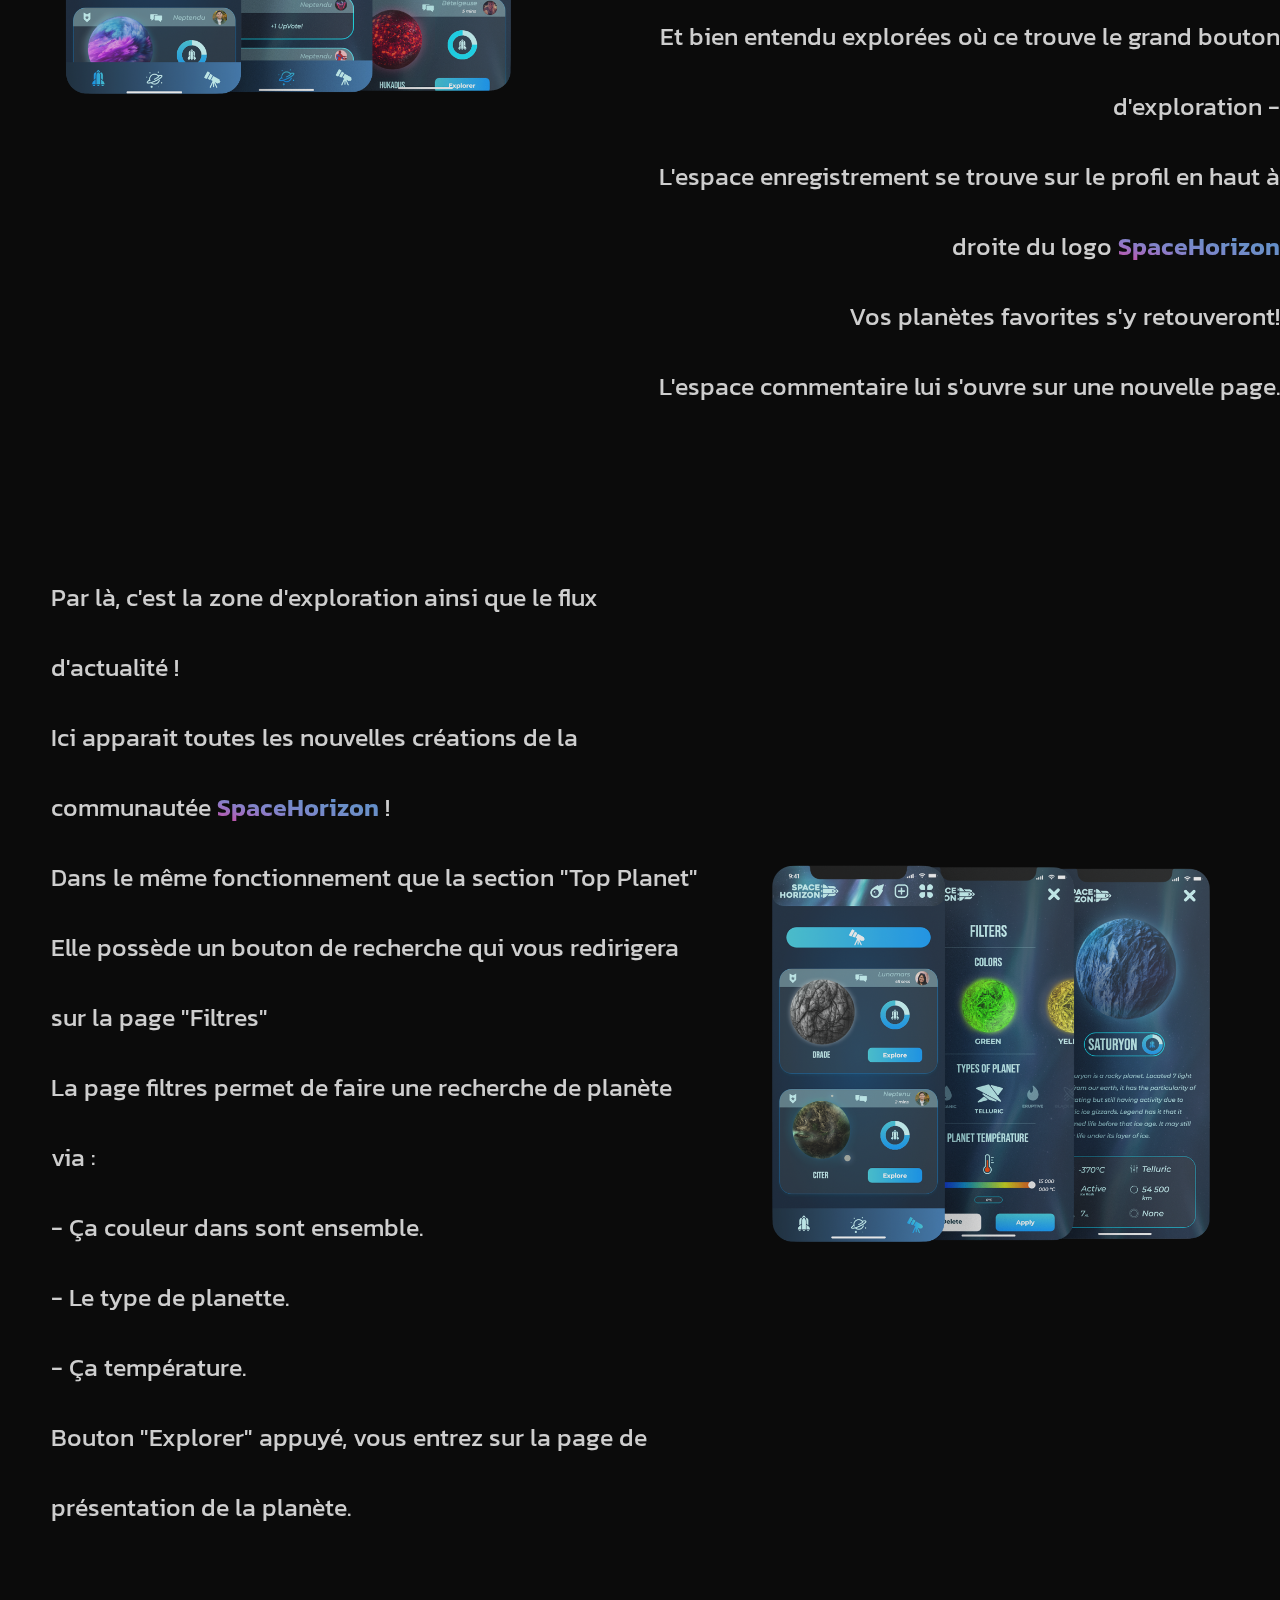
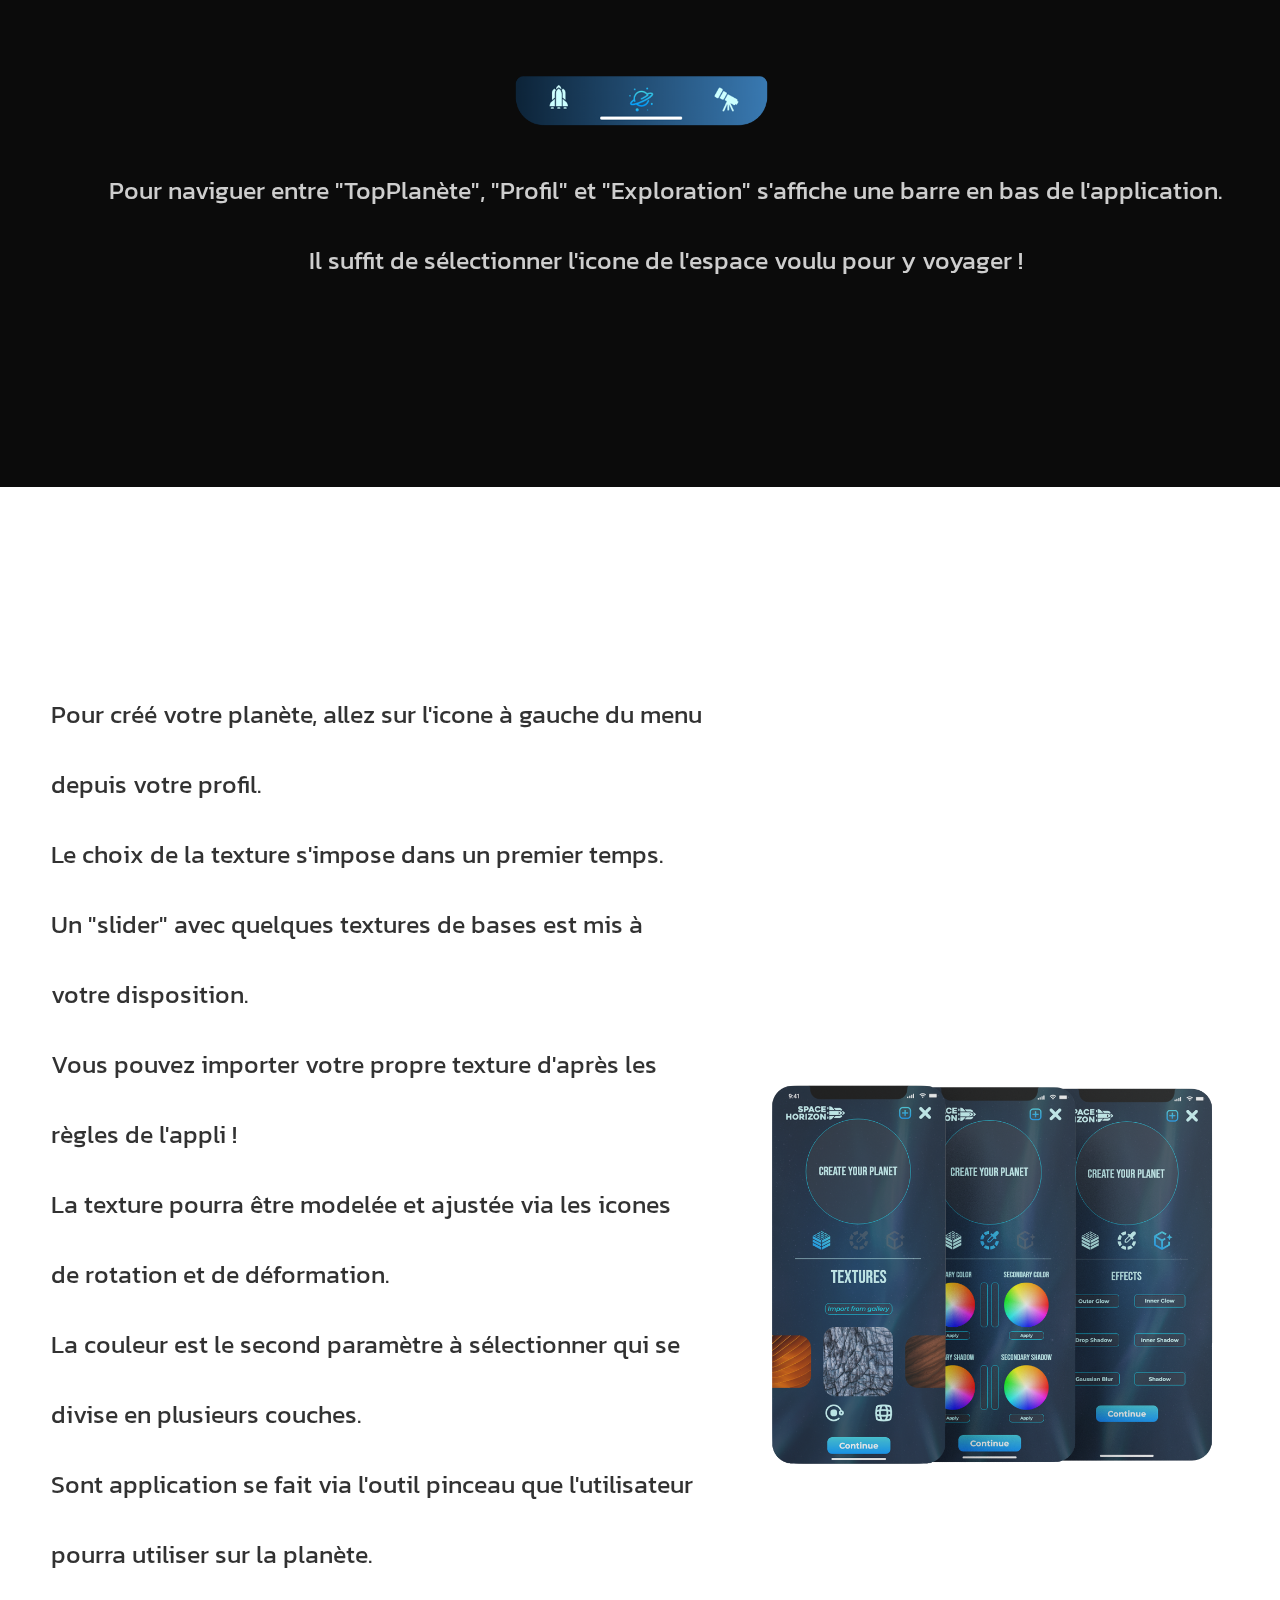
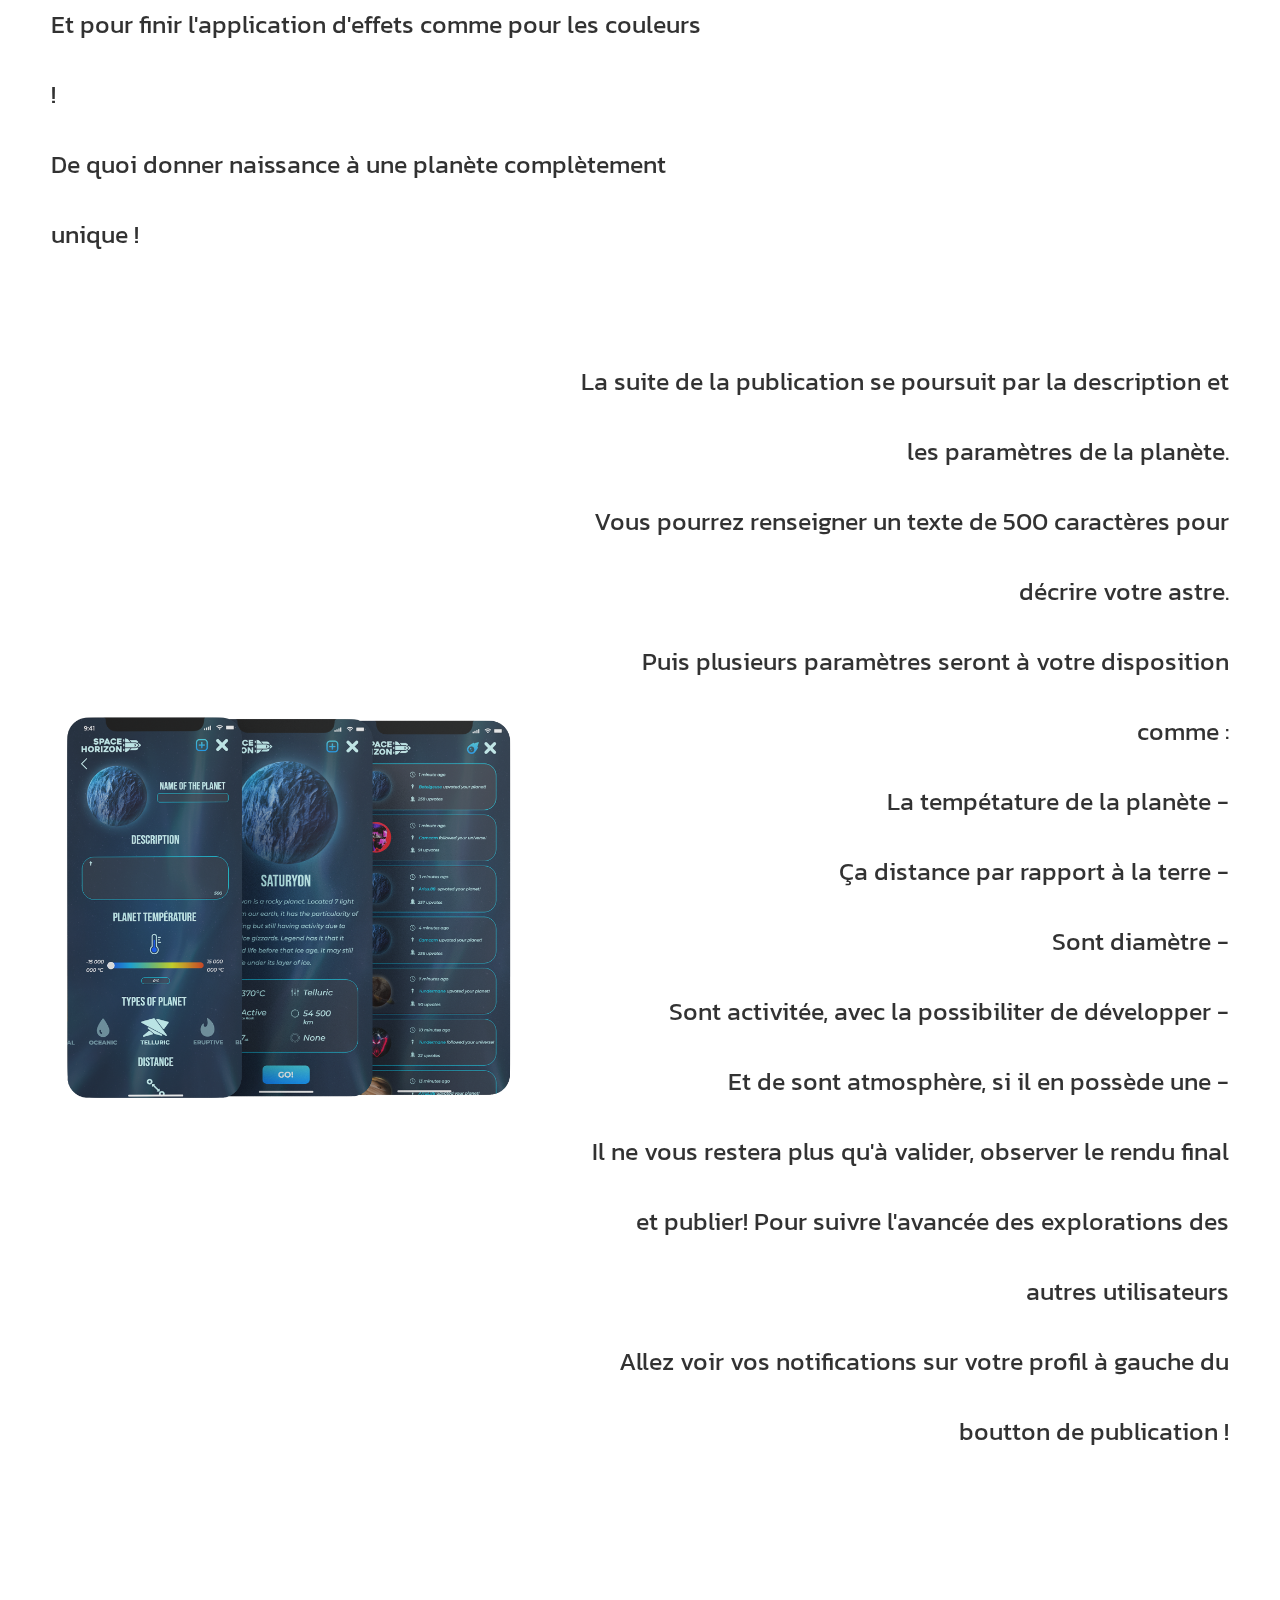
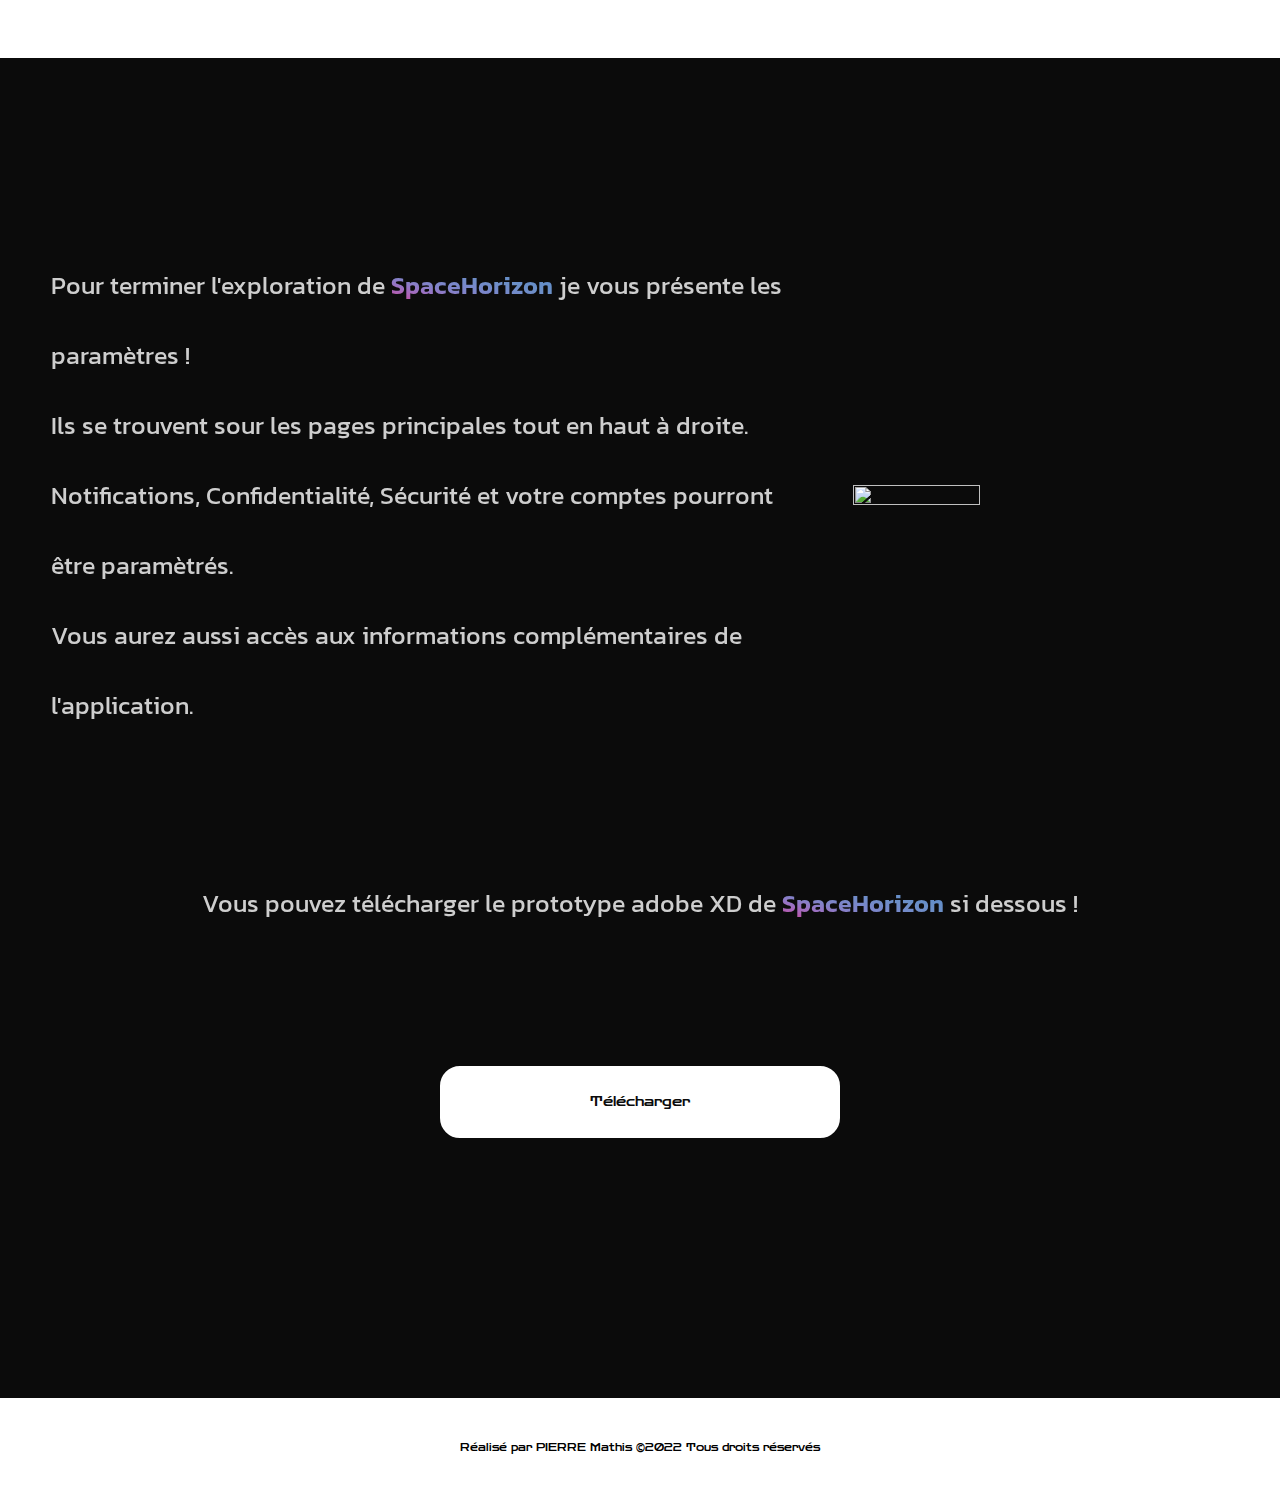
==== commit ee20caa5: "Update UIUX.html" ====
--- a/UIUX.html
+++ b/UIUX.html
@@ -124,7 +124,7 @@
 
   </p>
 
-  <img class="imgprofile" src="img/shprofile.png">
+  <img class="imgprofile" src="img/SHPROFILE.png">
 
   </div>
 
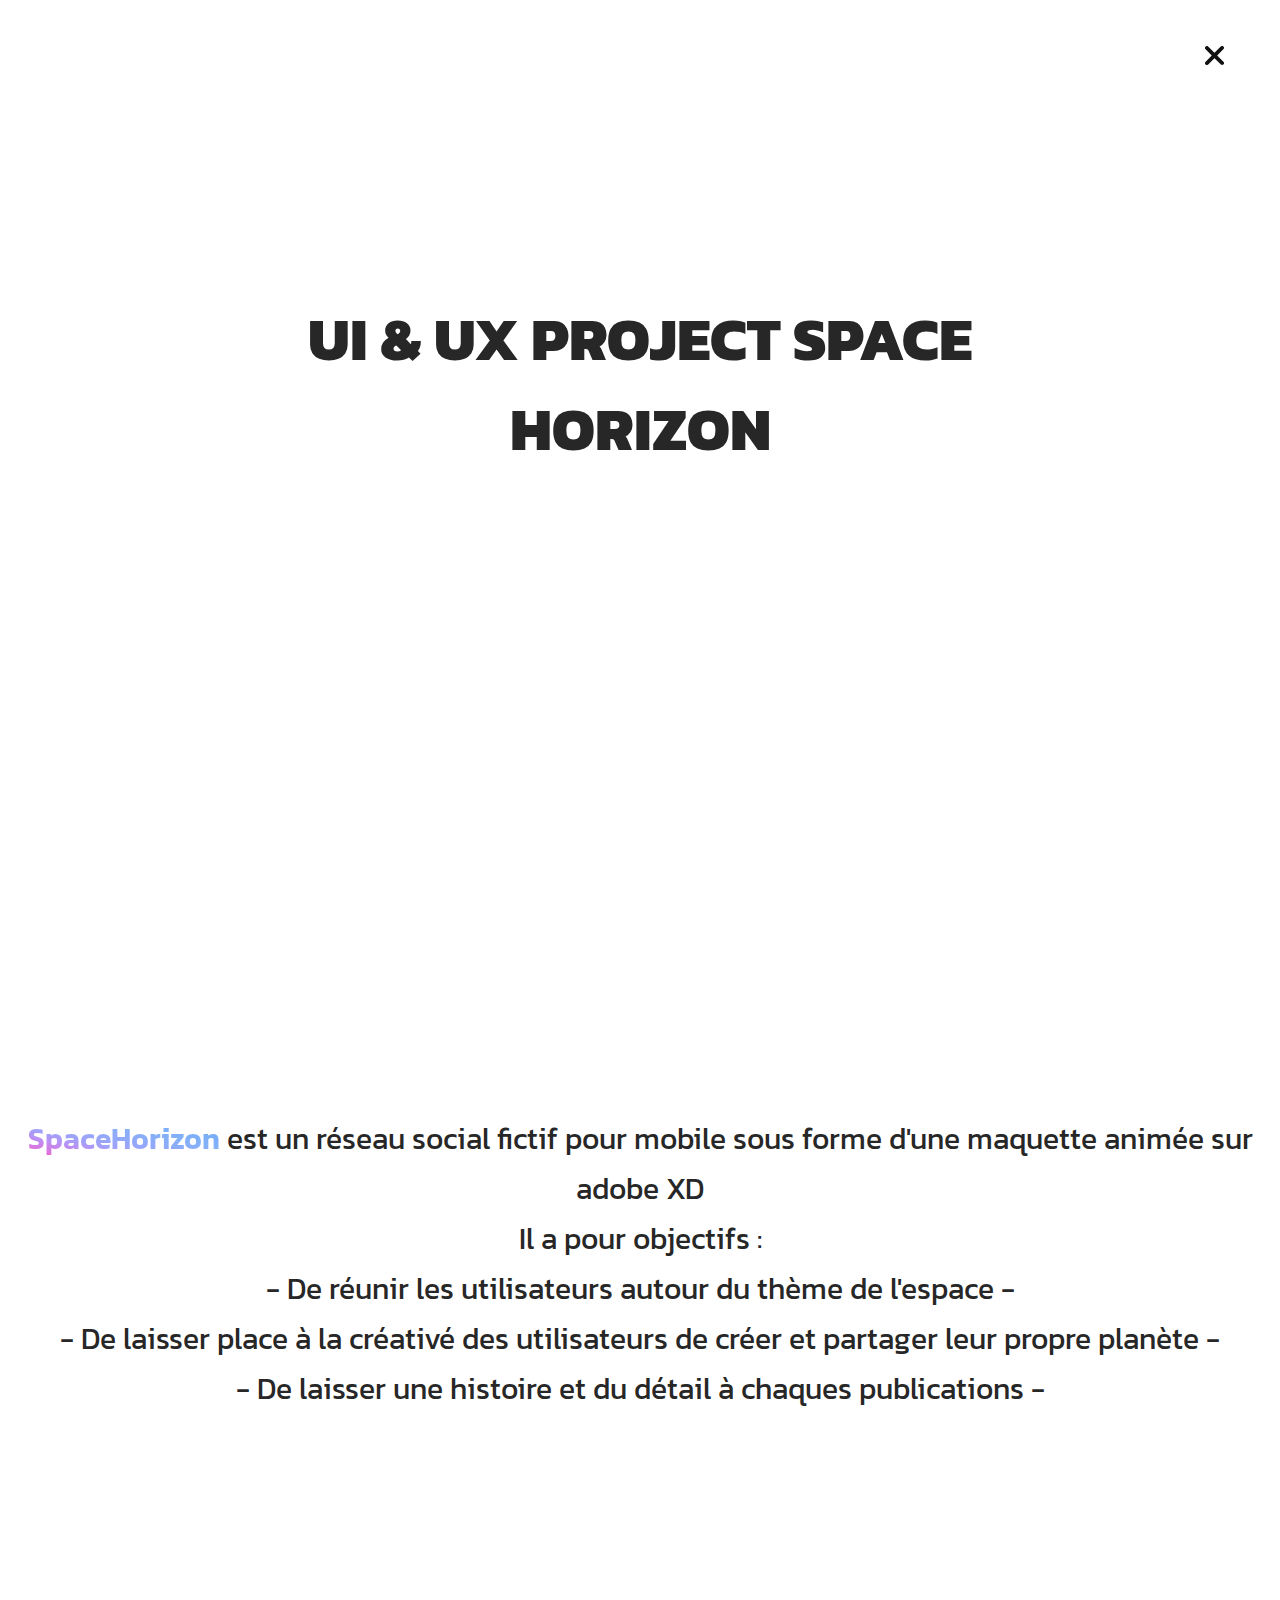
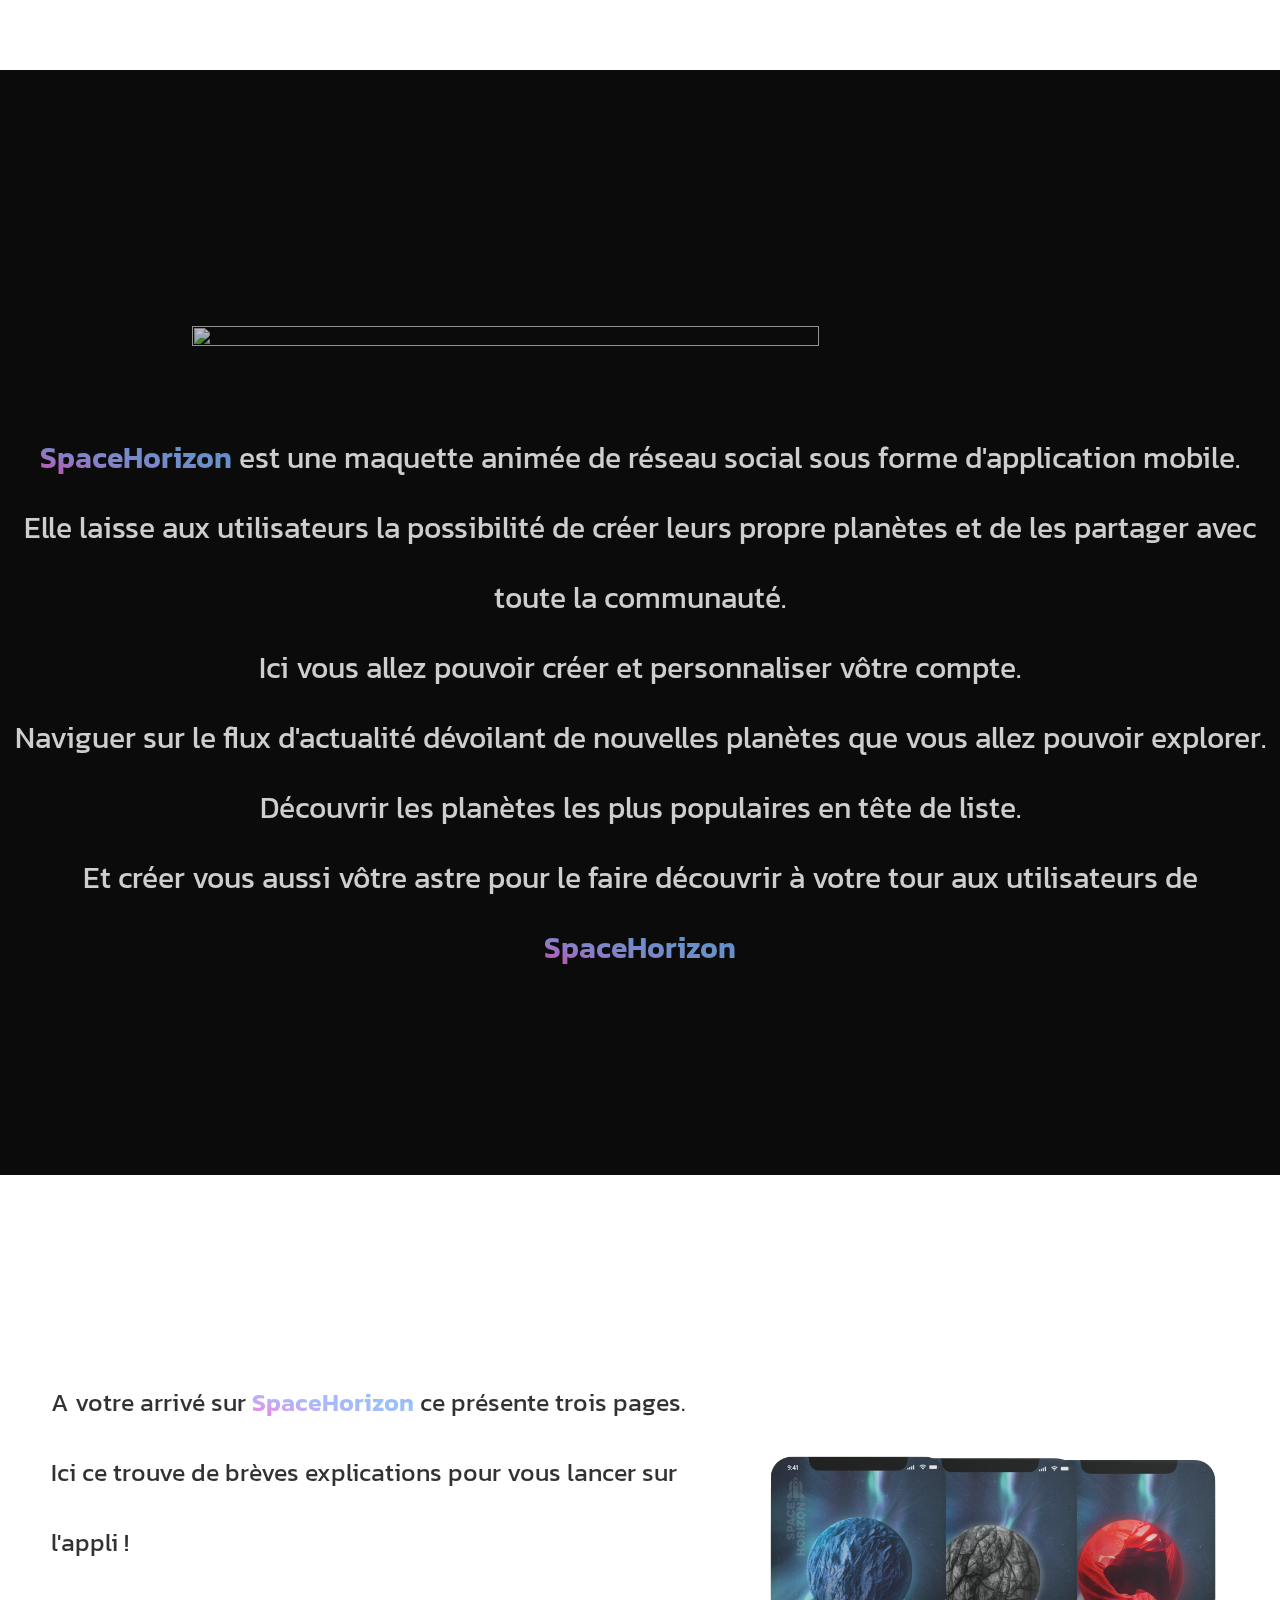
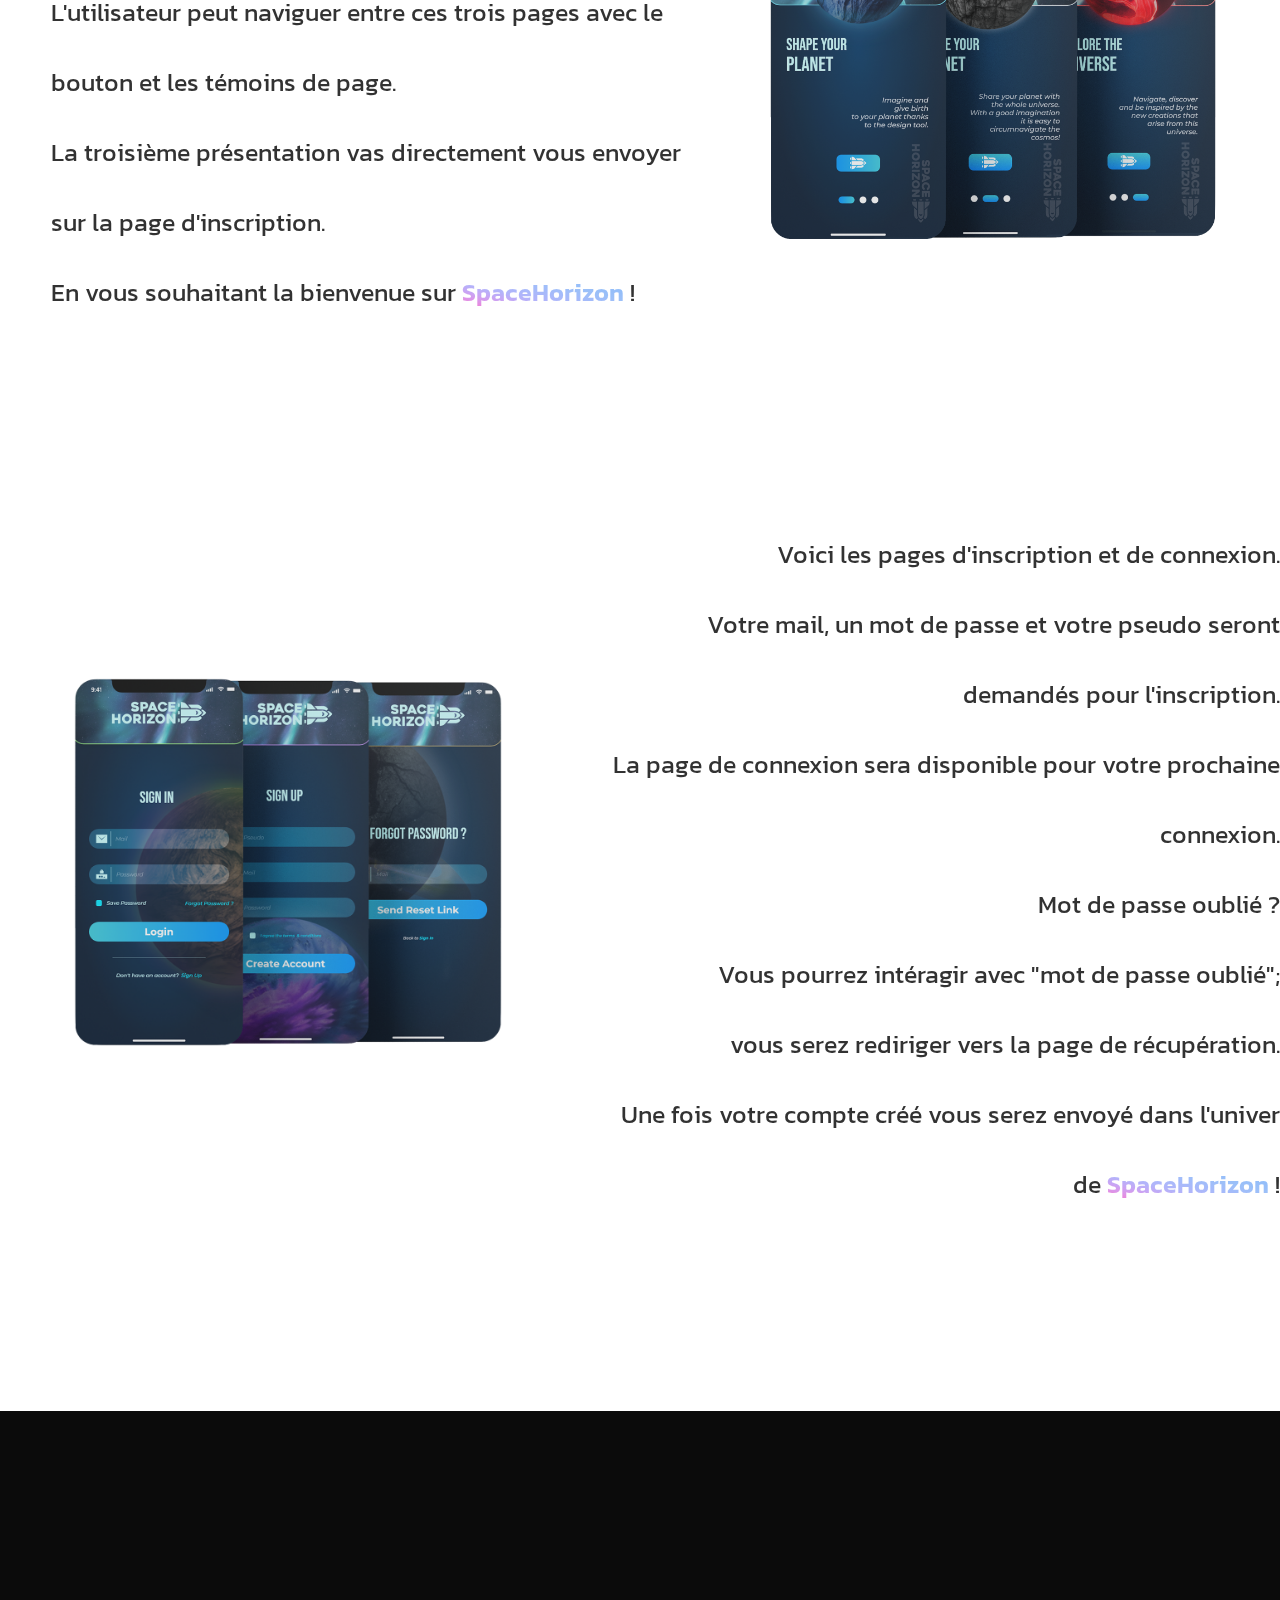
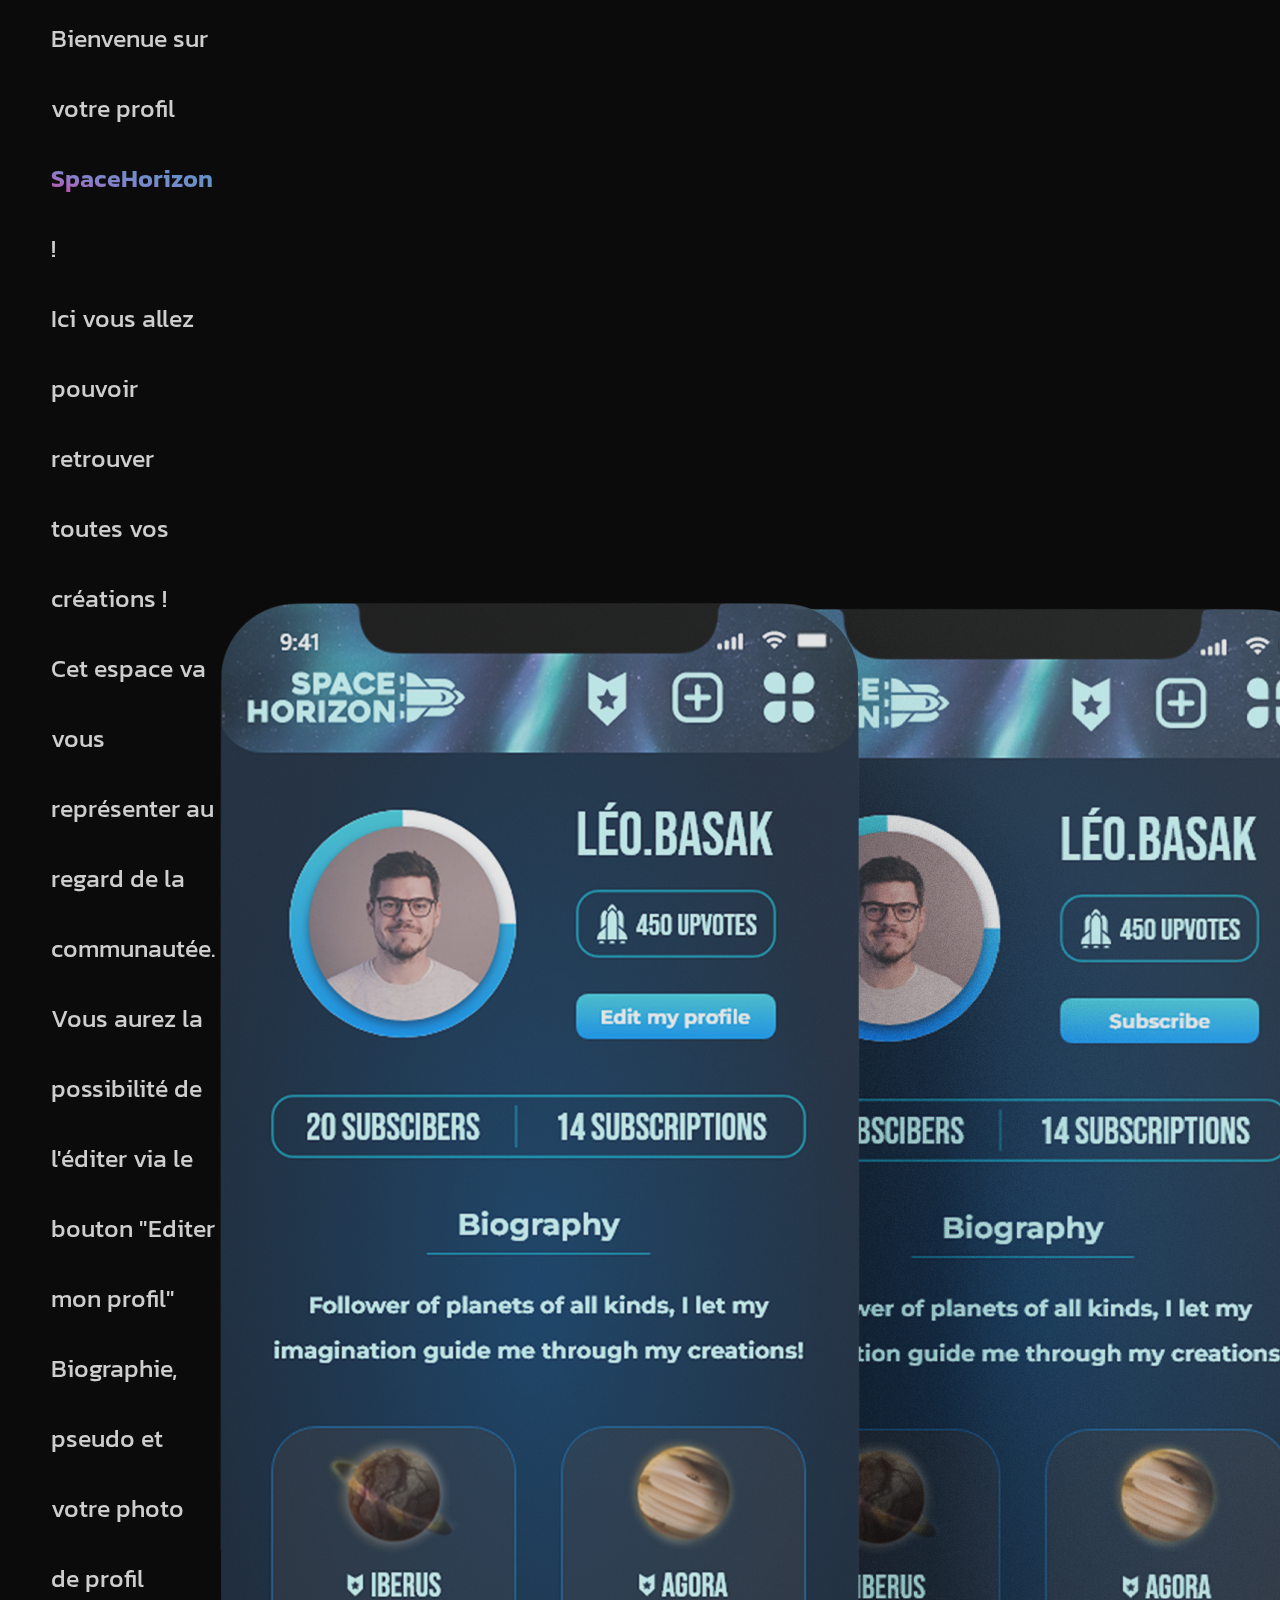
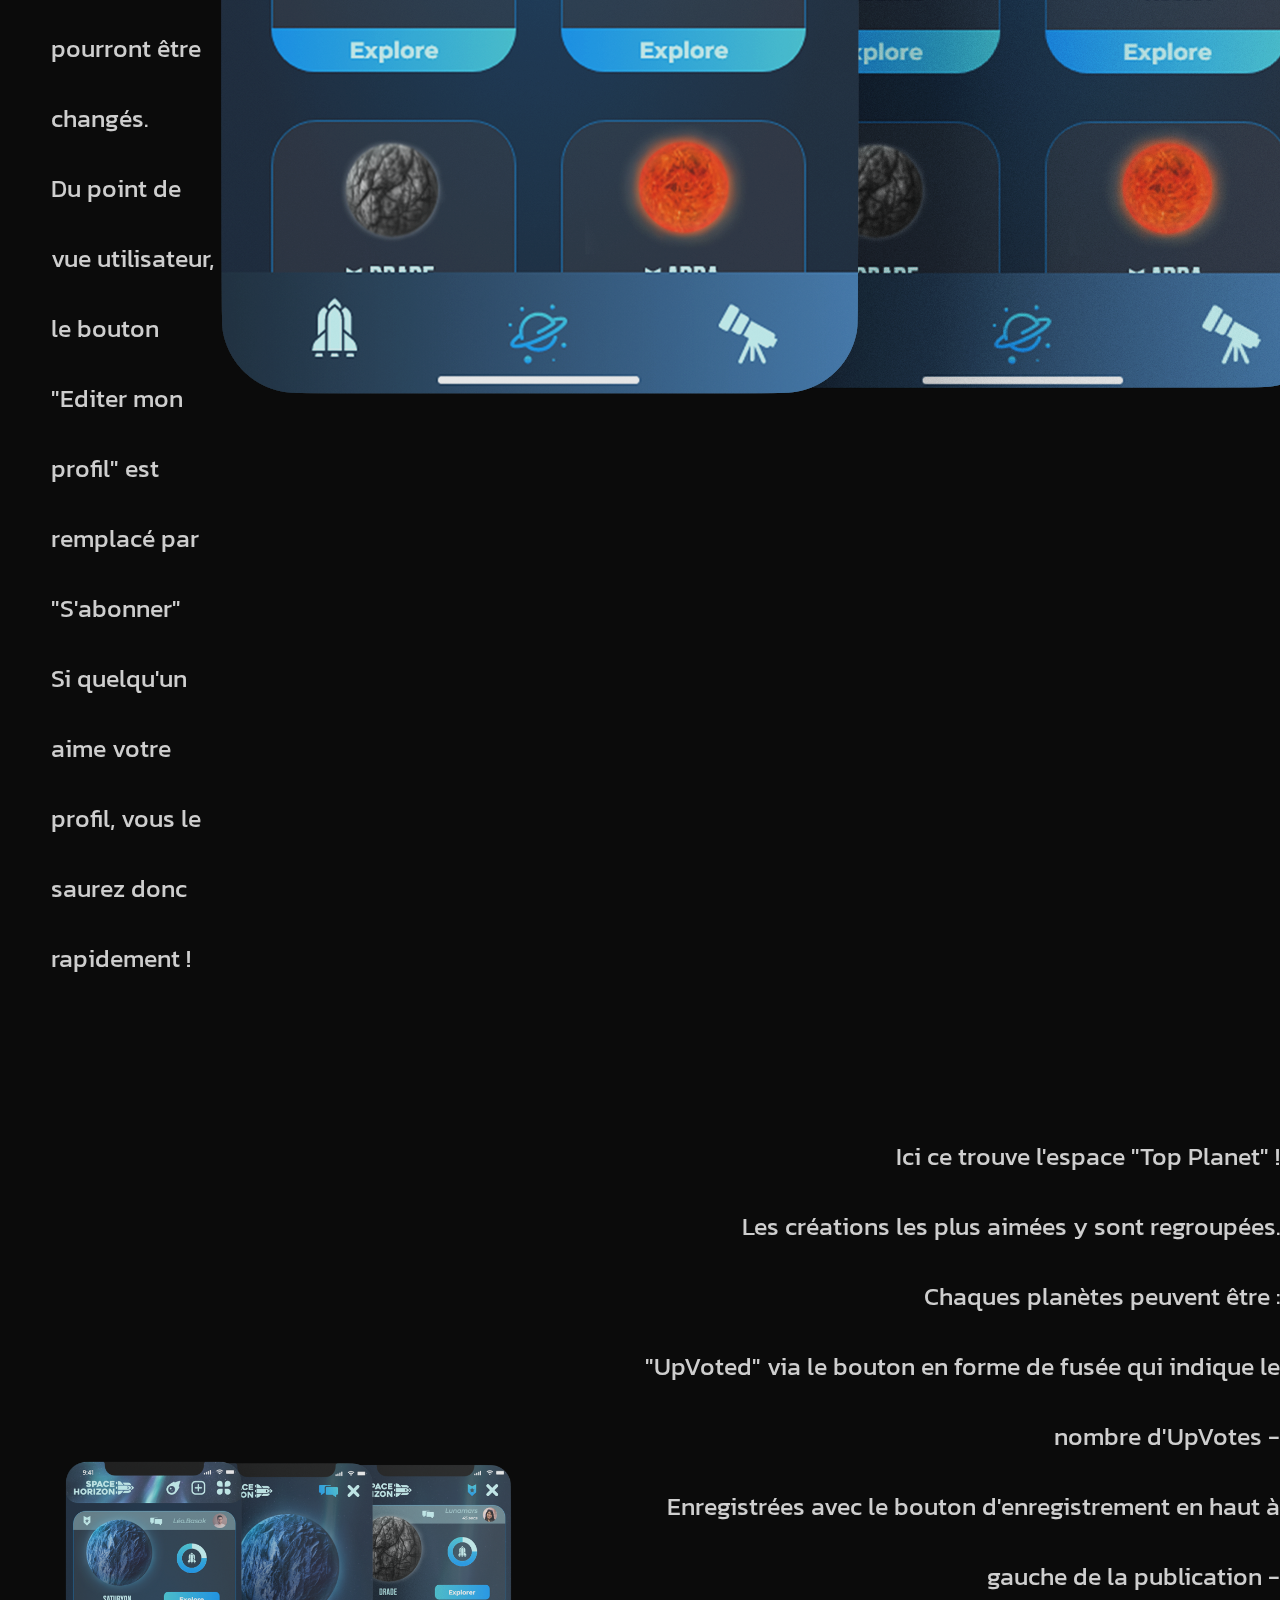
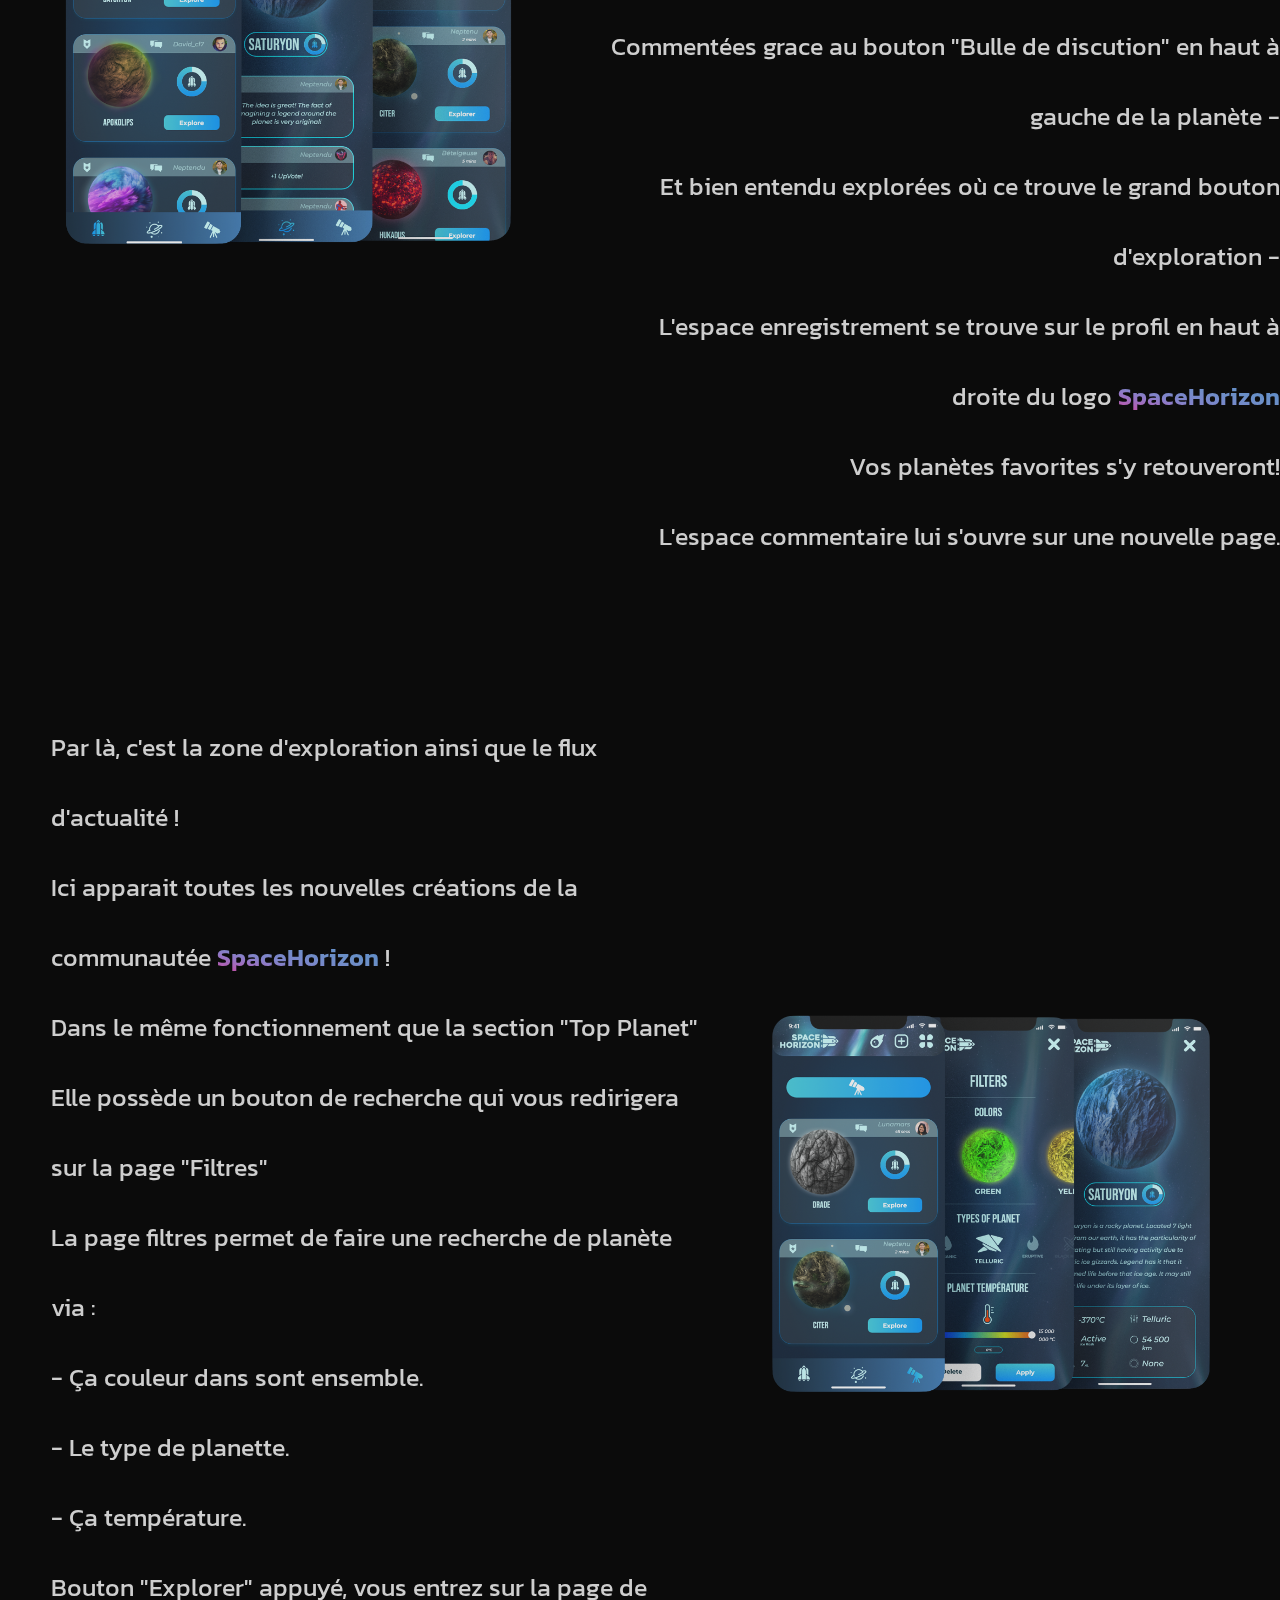
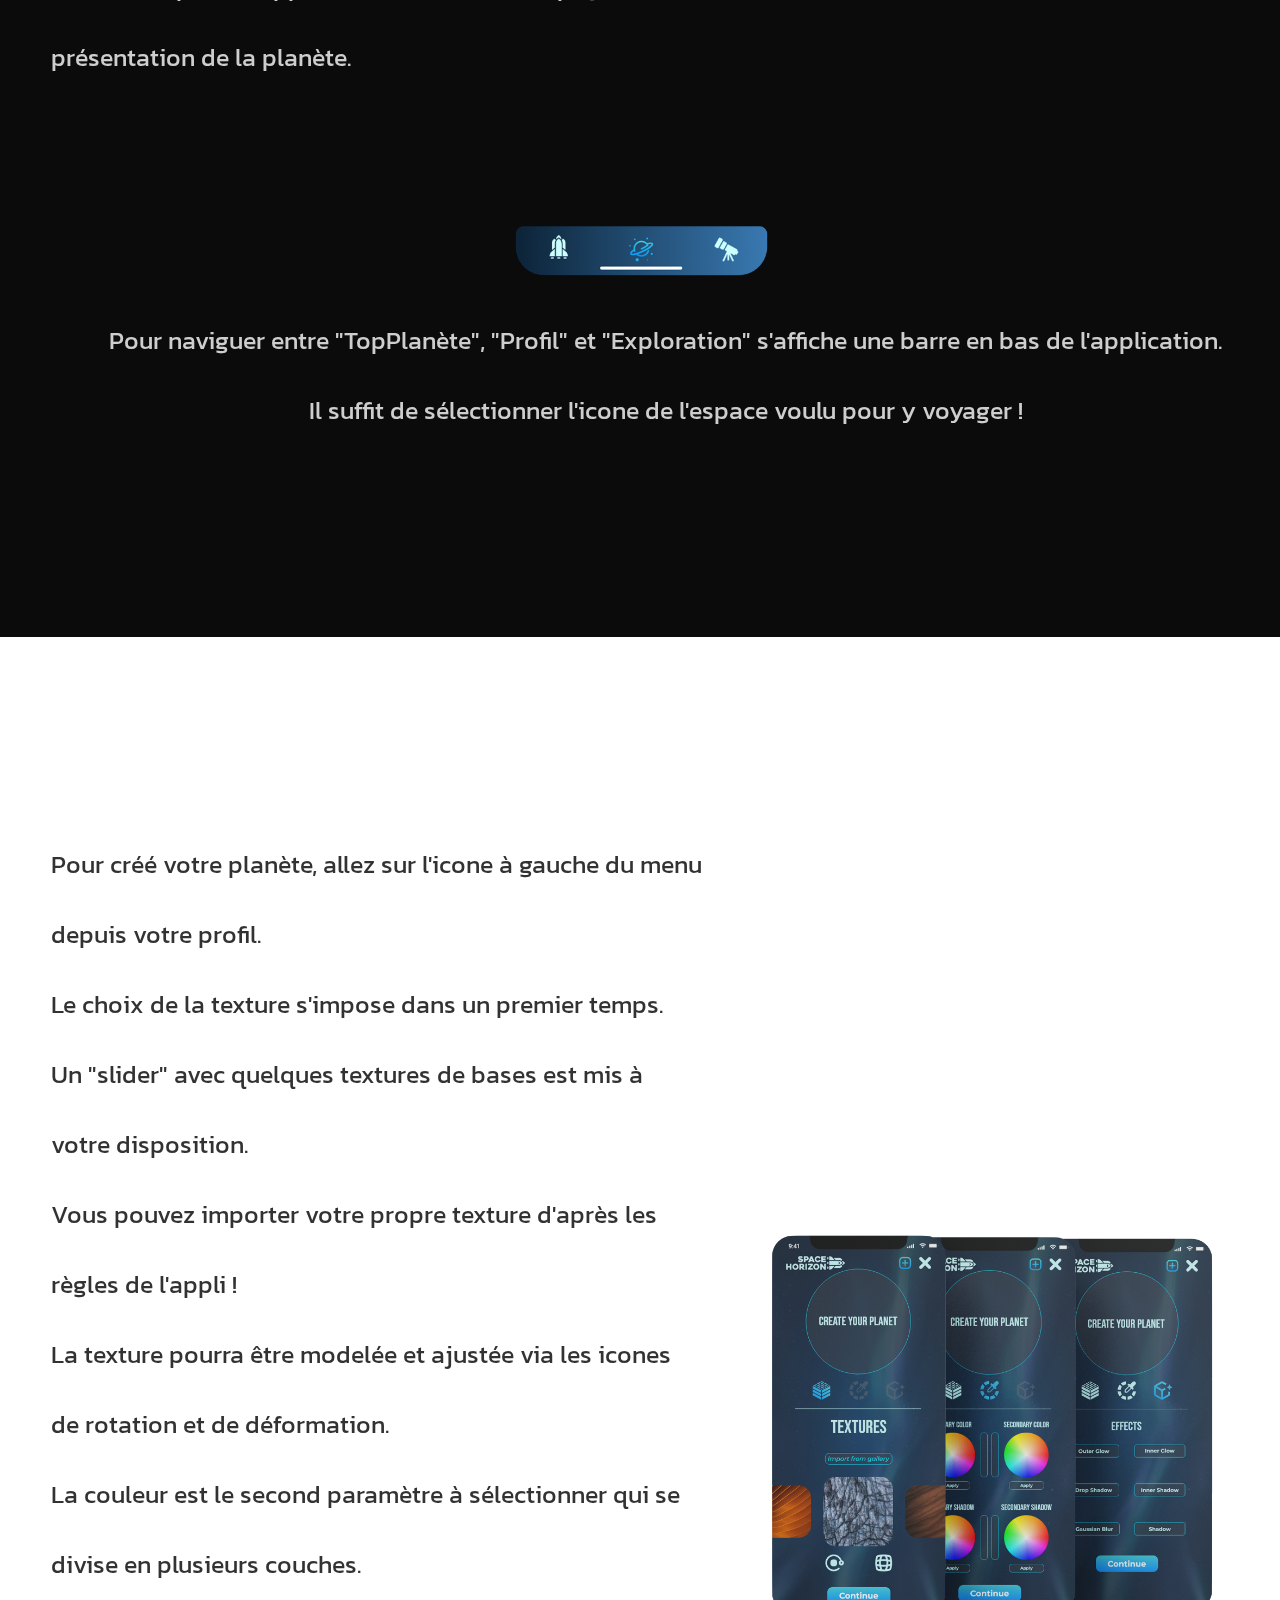
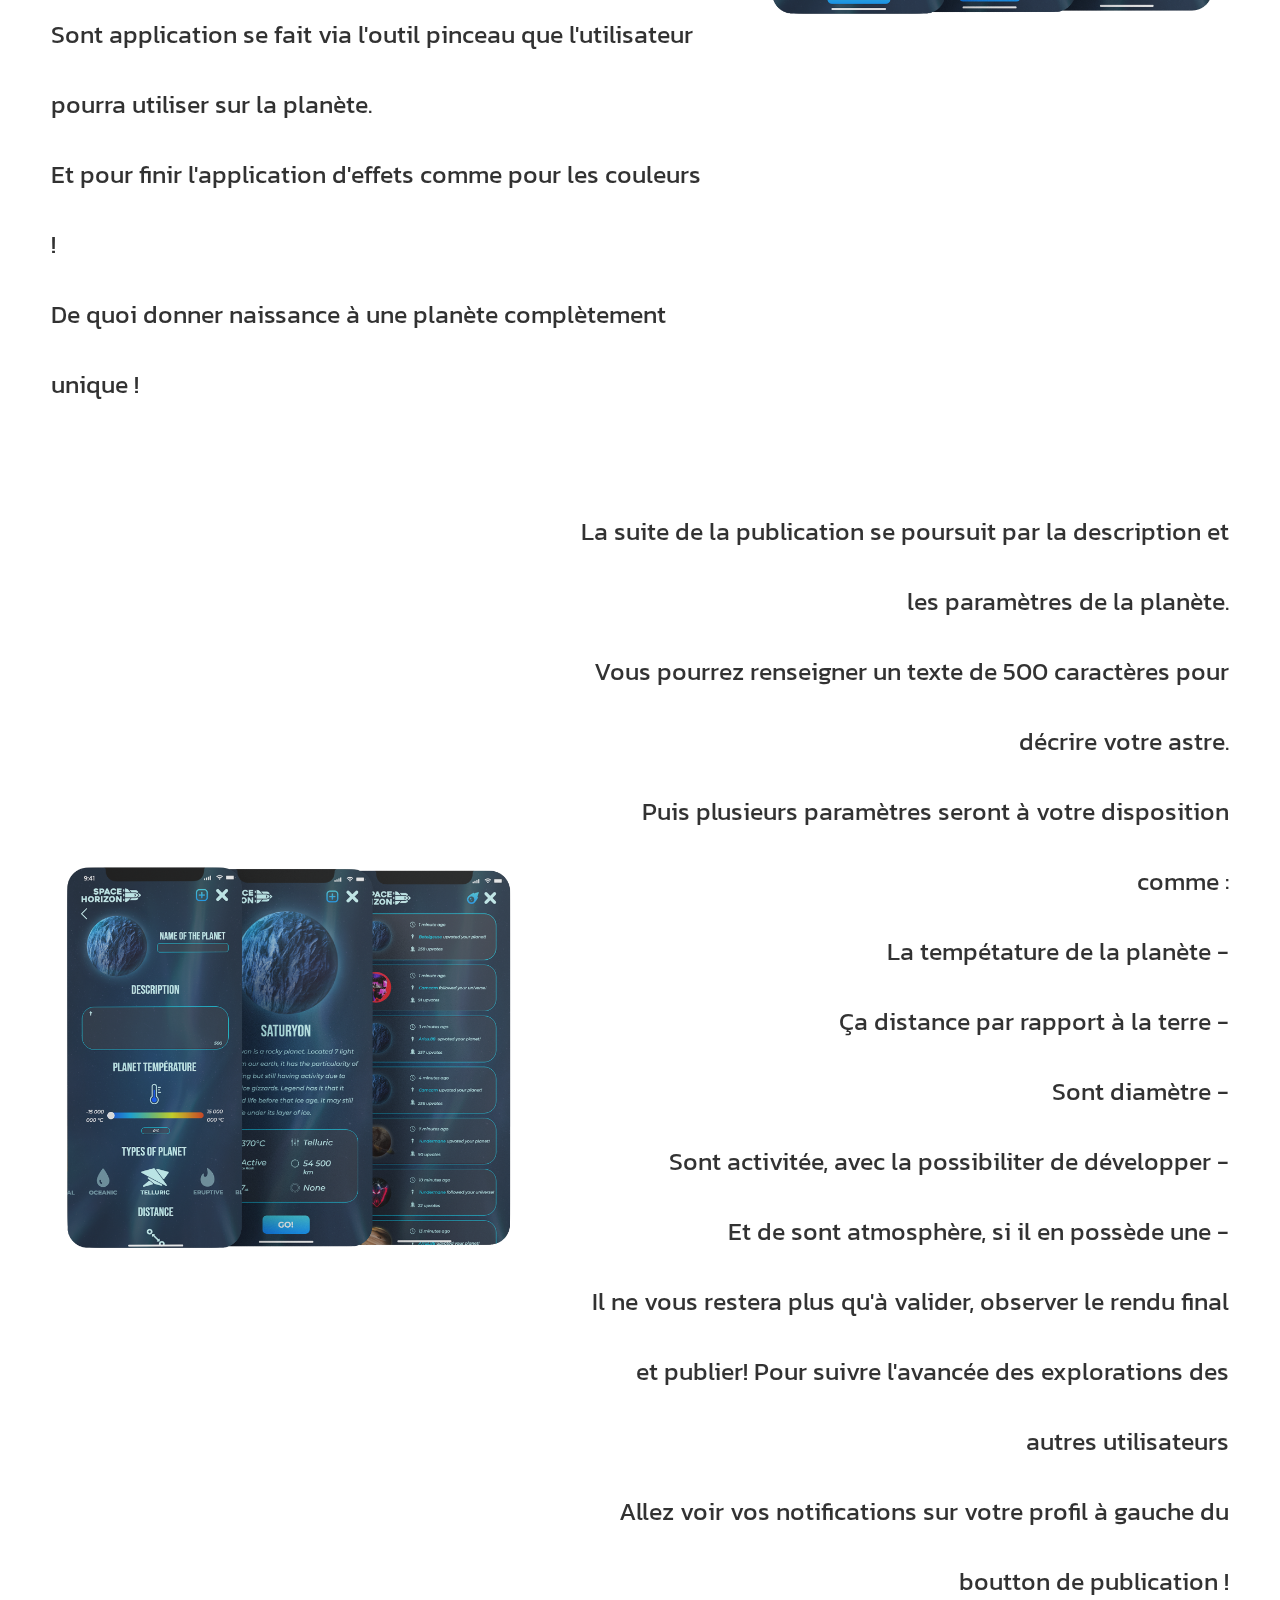
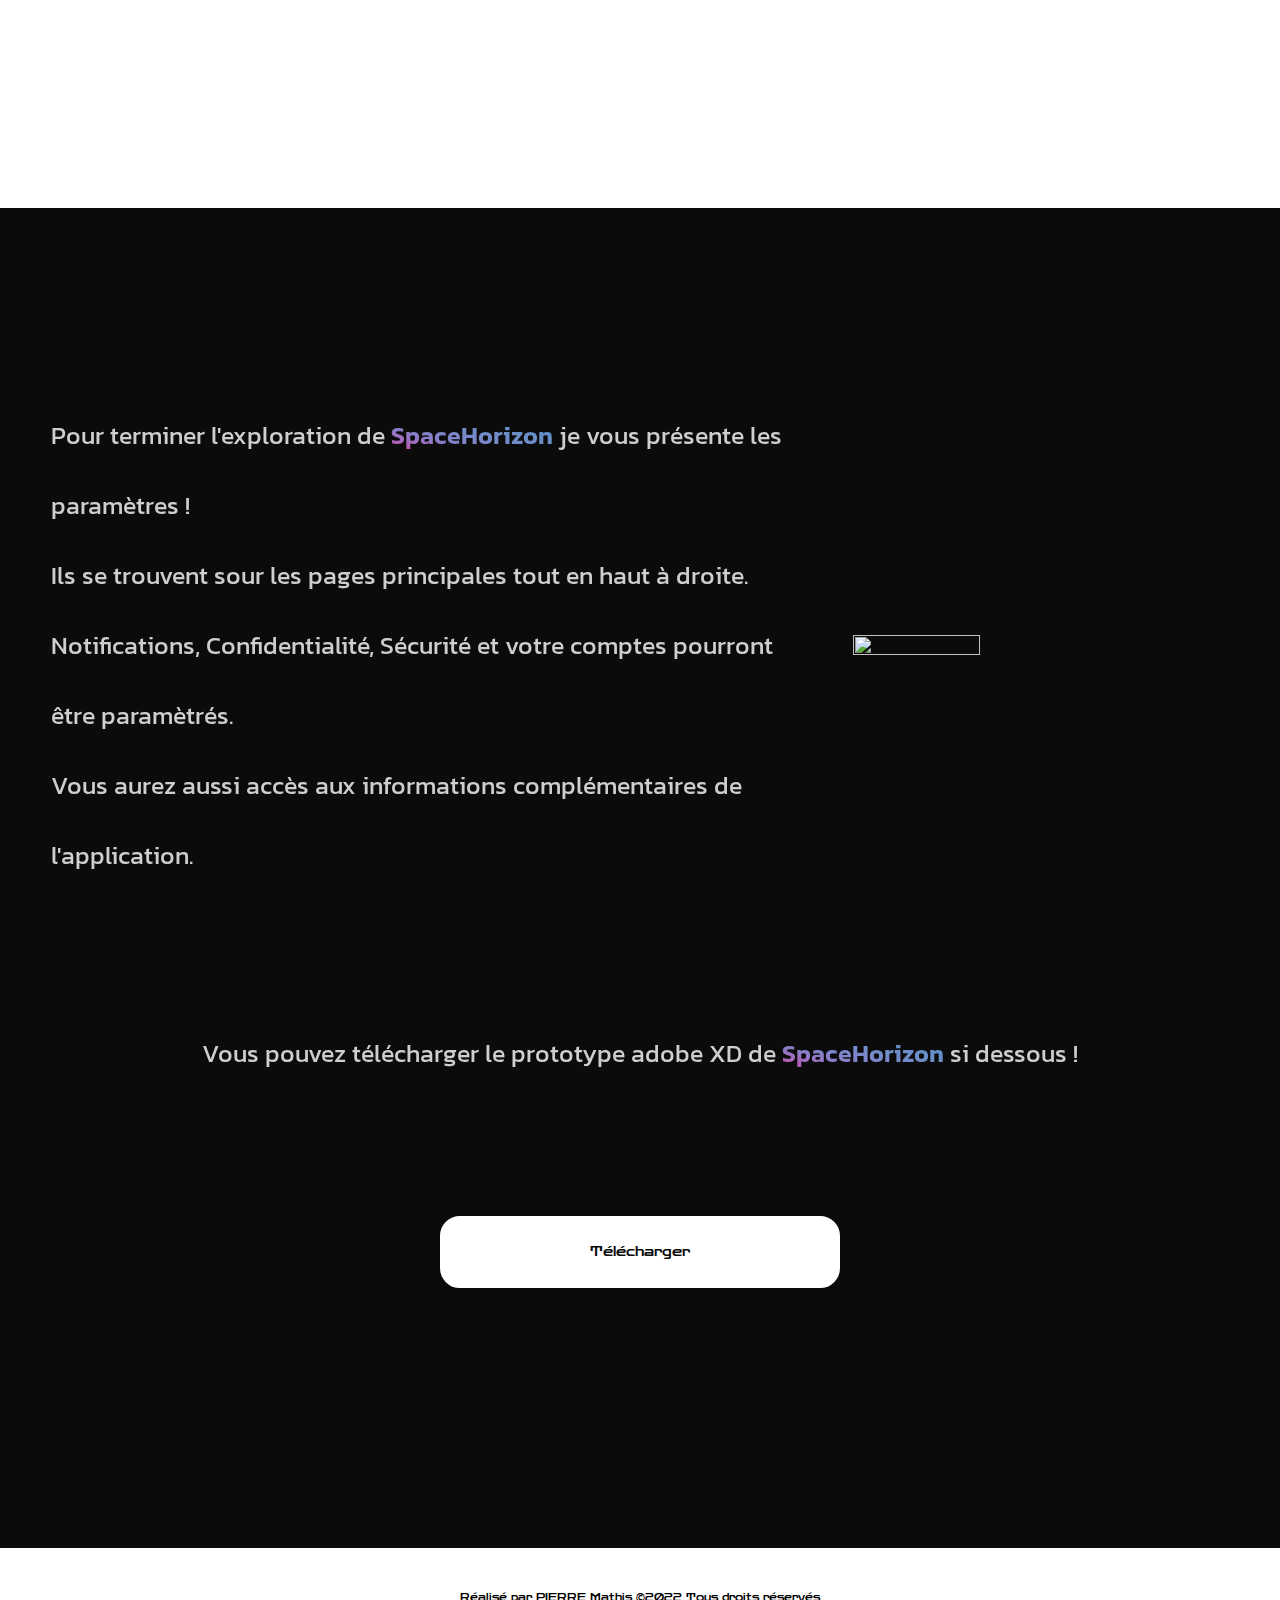
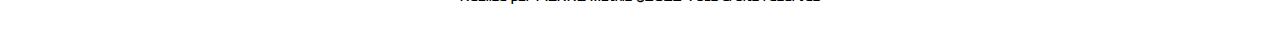
==== commit 097fbaa8: "Update UIUX.html" ====
--- a/UIUX.html
+++ b/UIUX.html
@@ -124,7 +124,7 @@
 
   </p>
 
-  <img class="imgprofile" src="img/SHPROFILE.png">
+  <img src="img/SHPROFILE.png">
 
   </div>
 
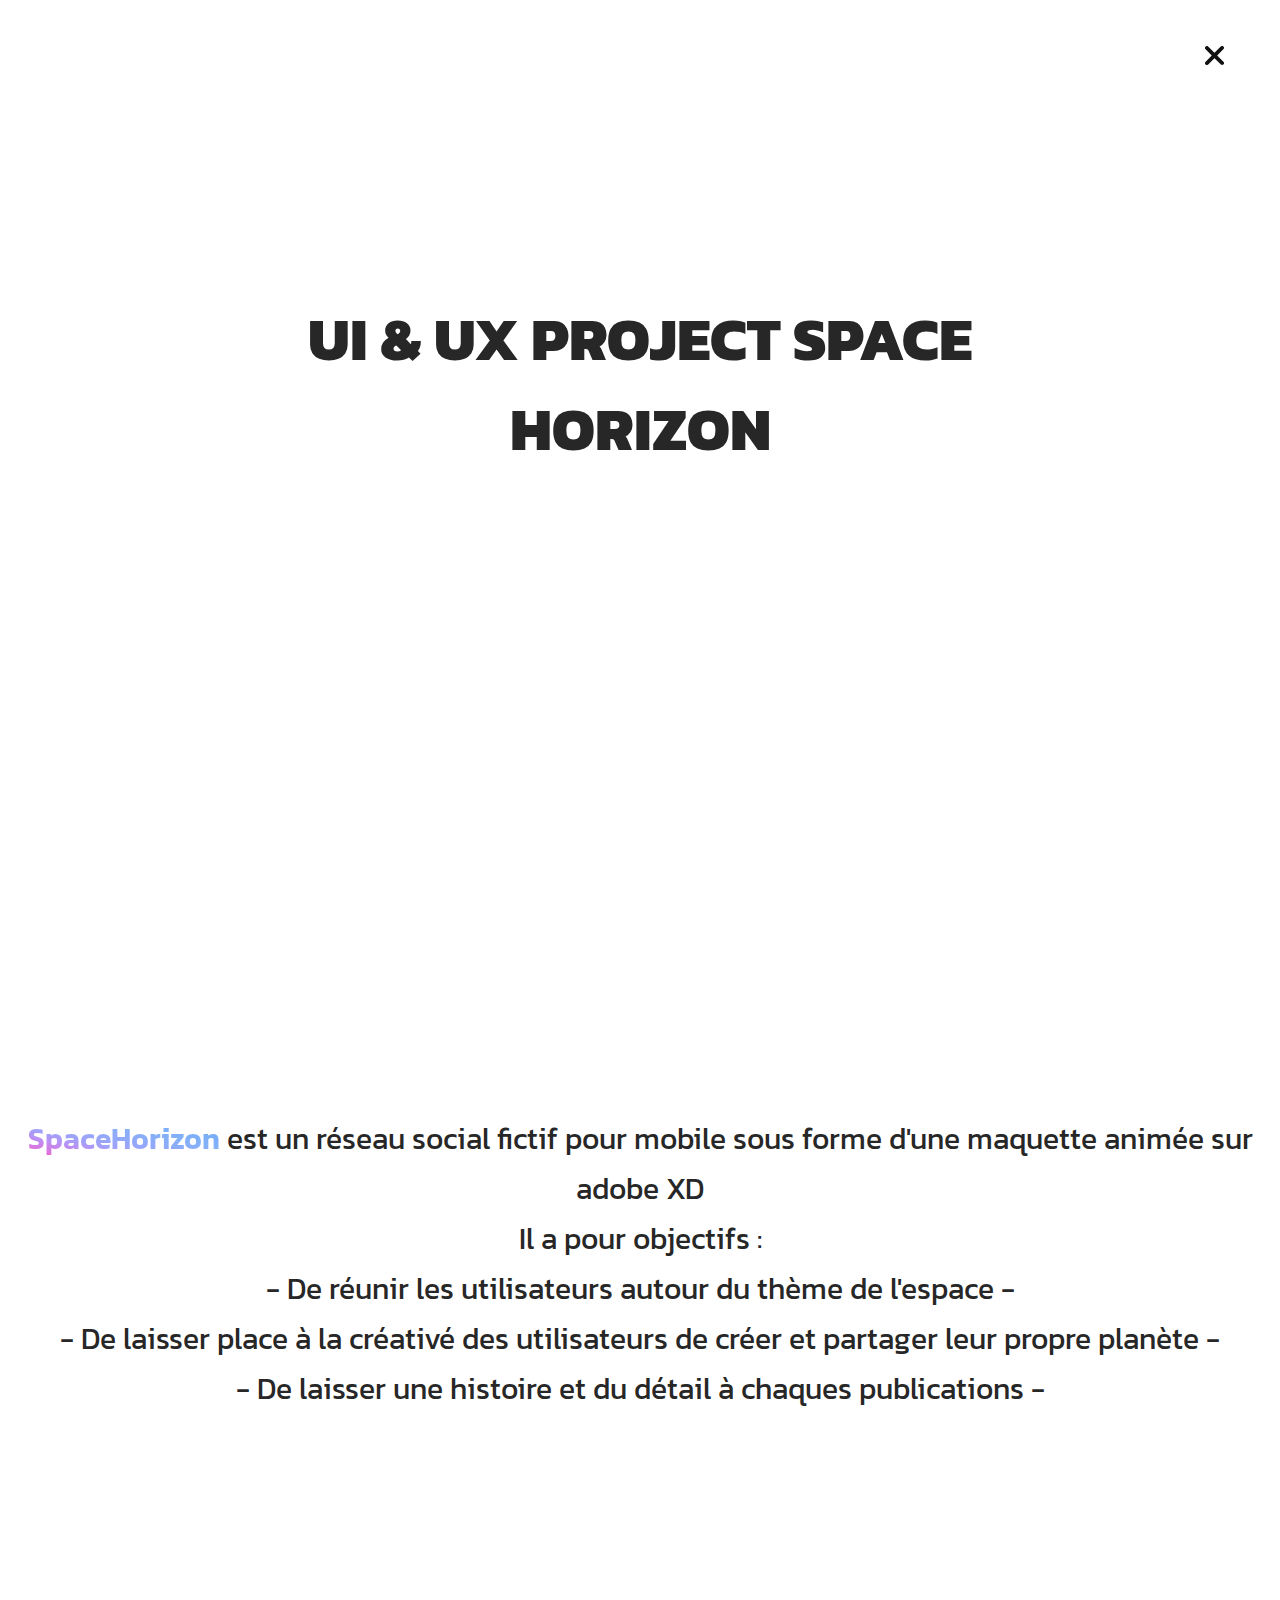
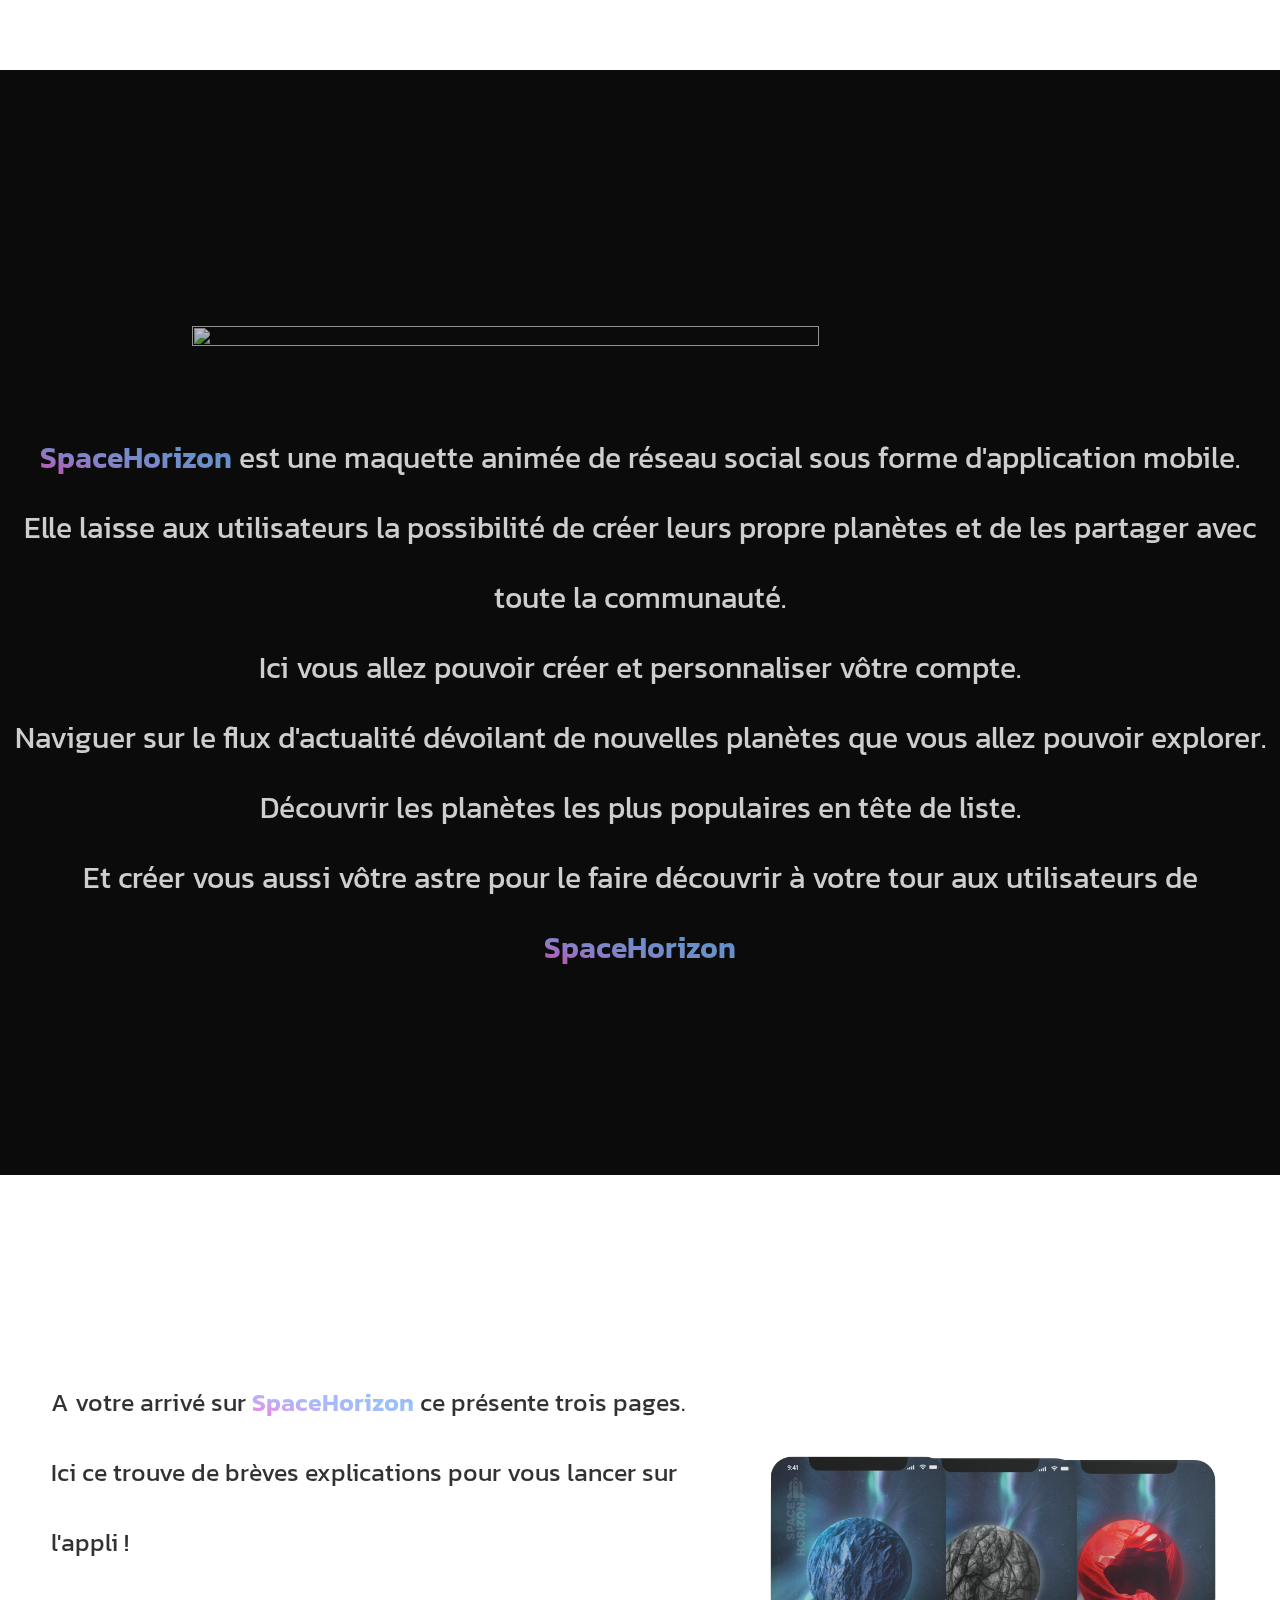
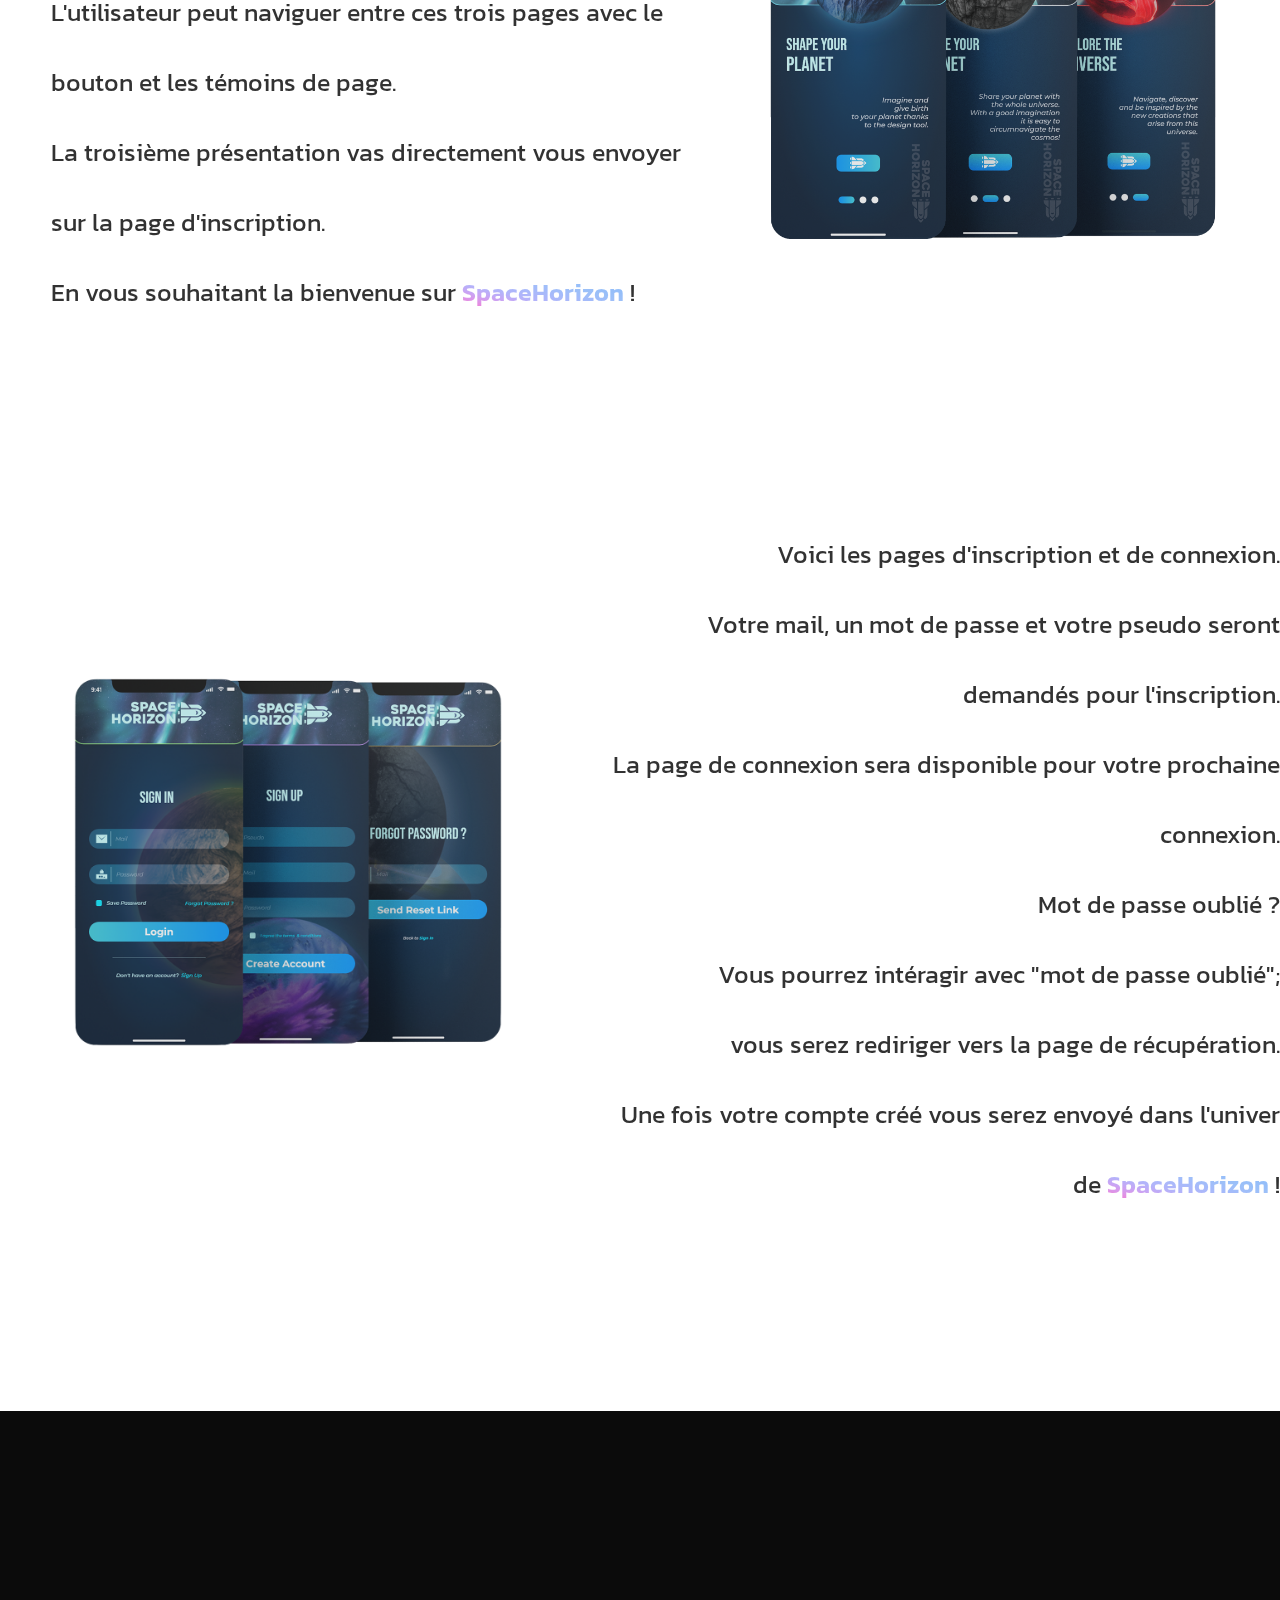
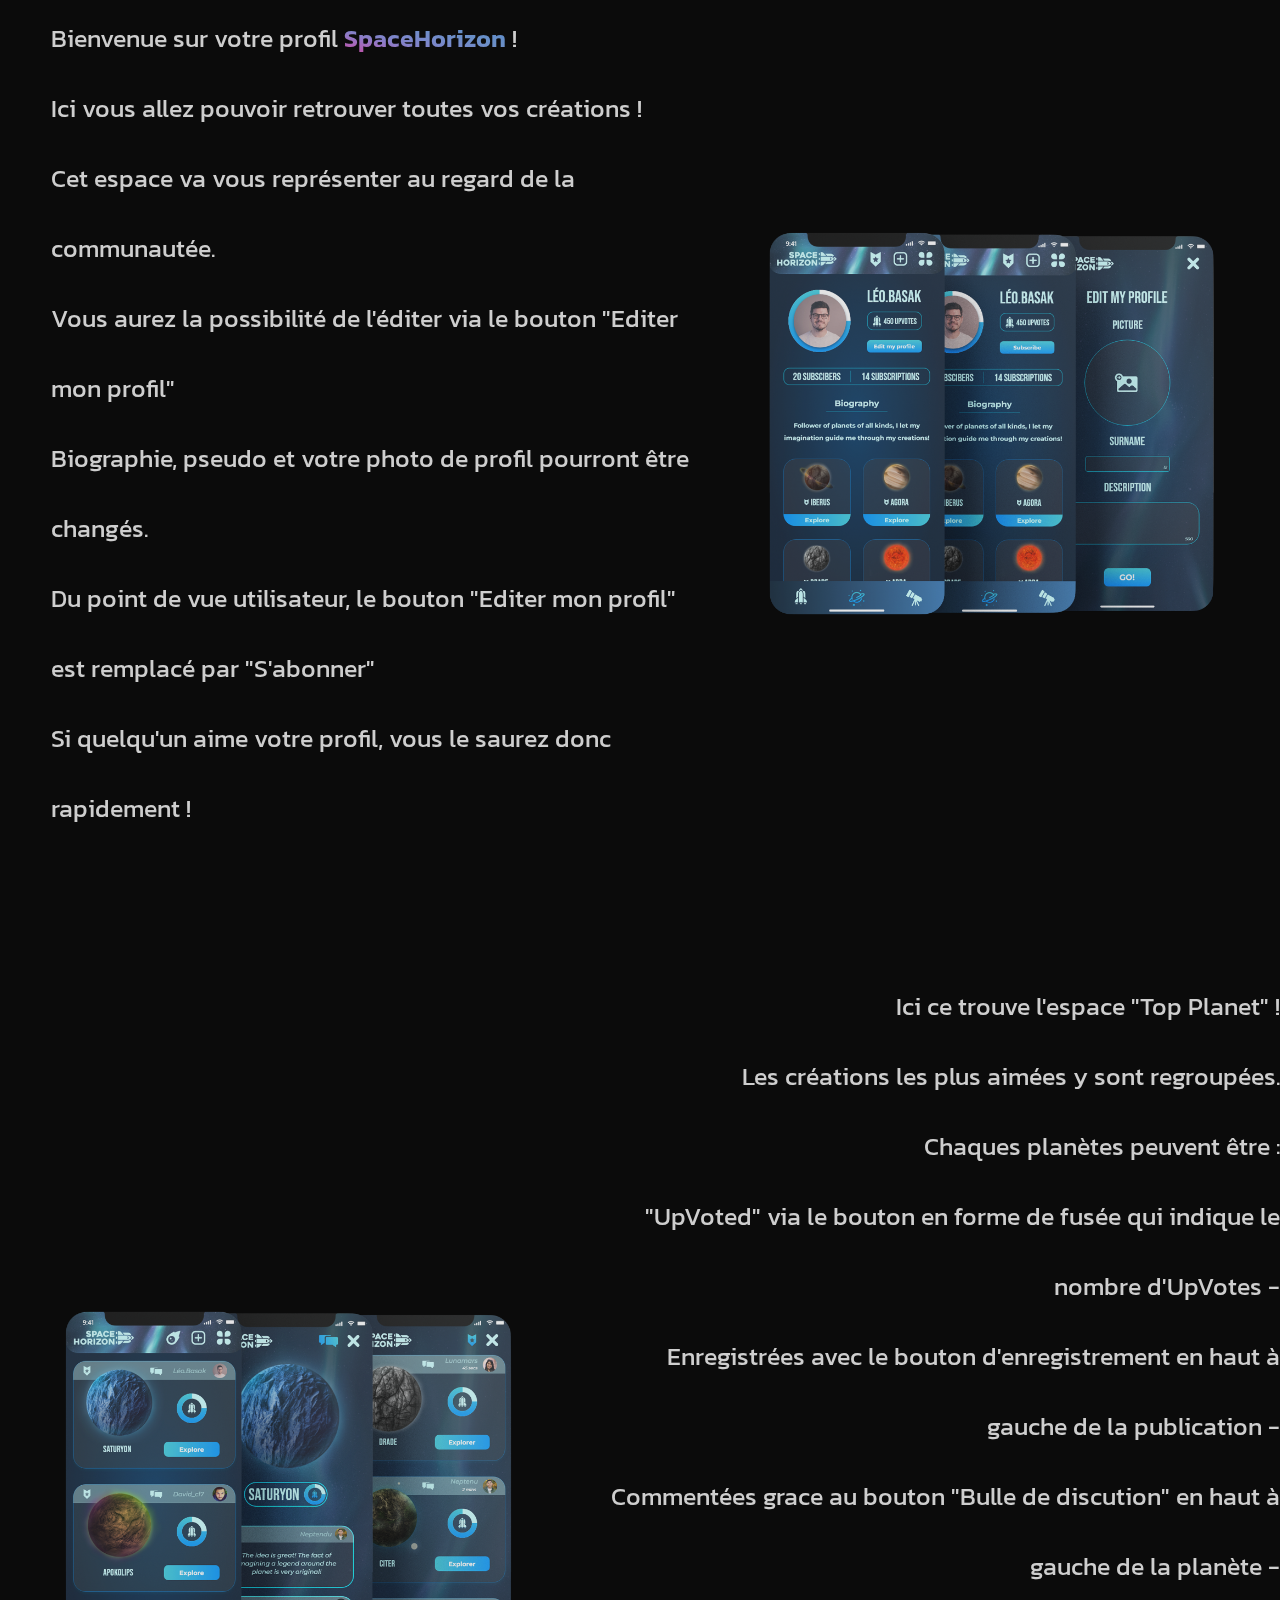
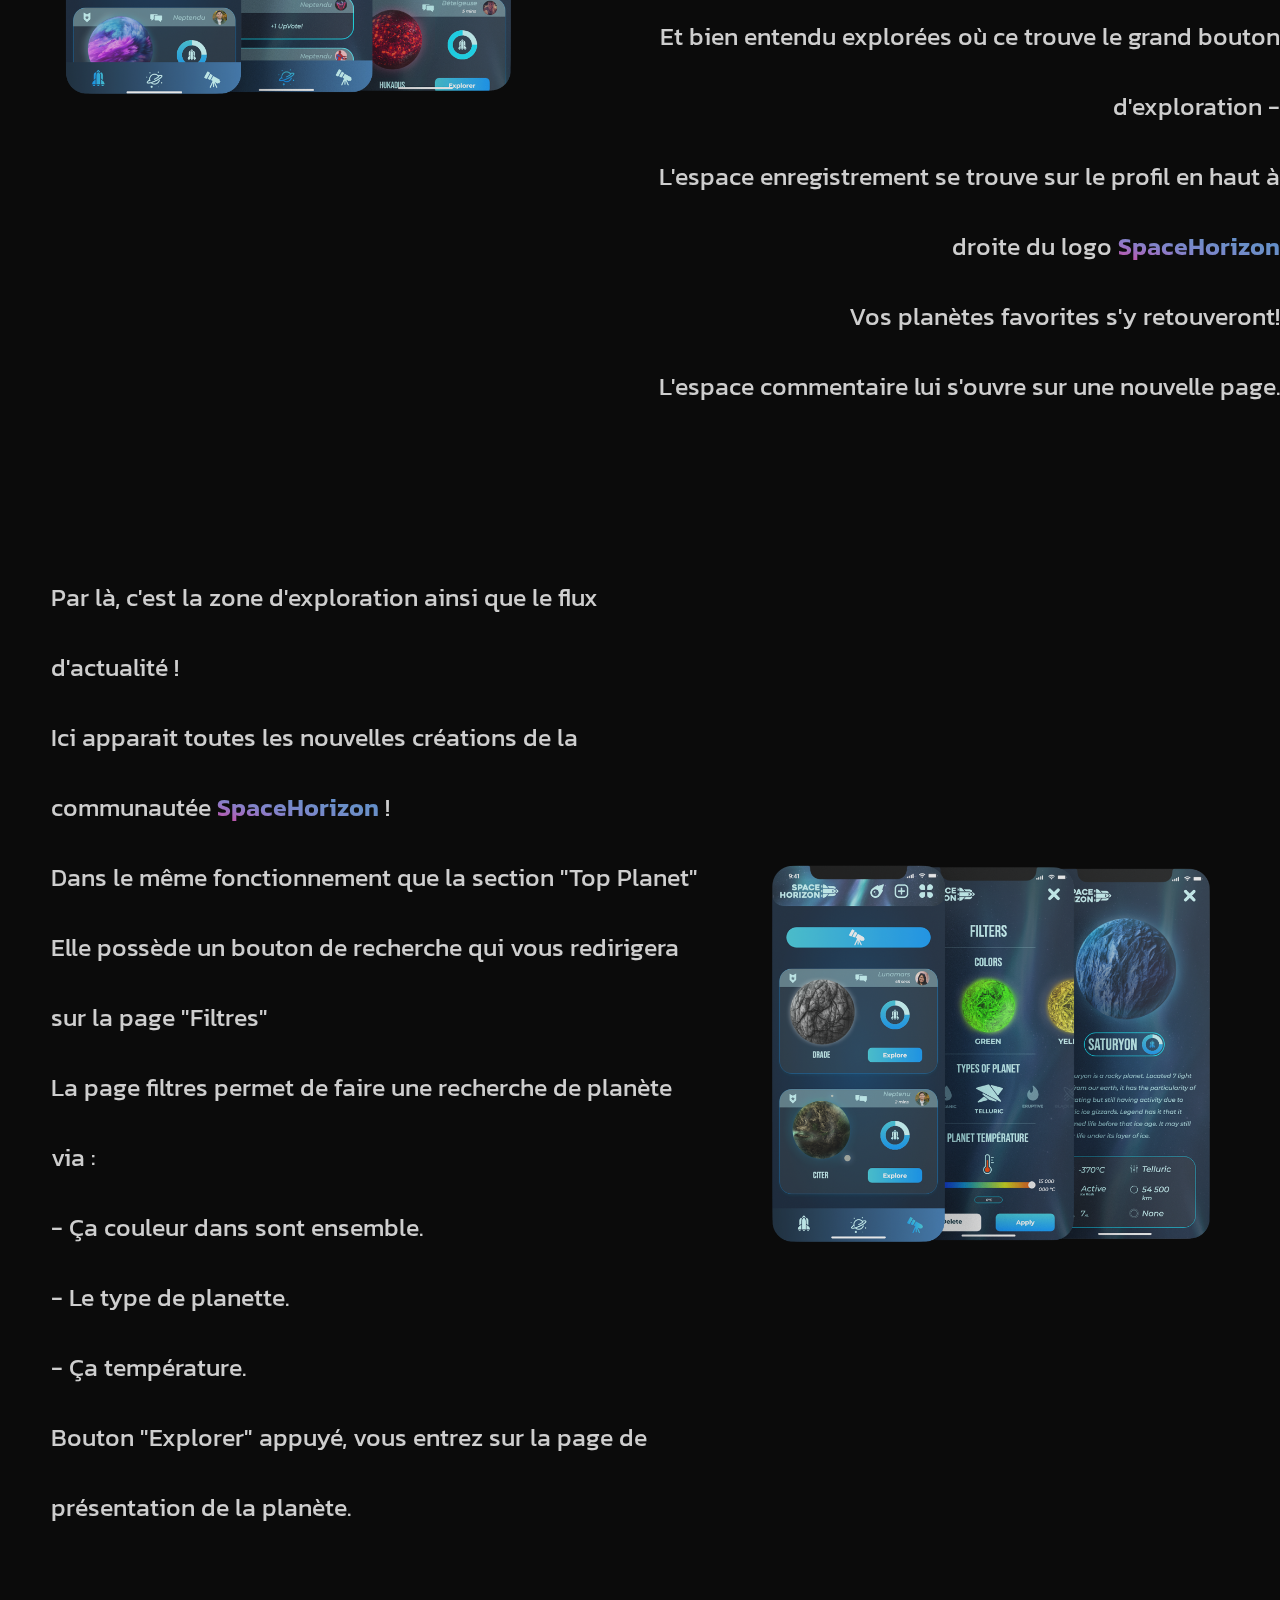
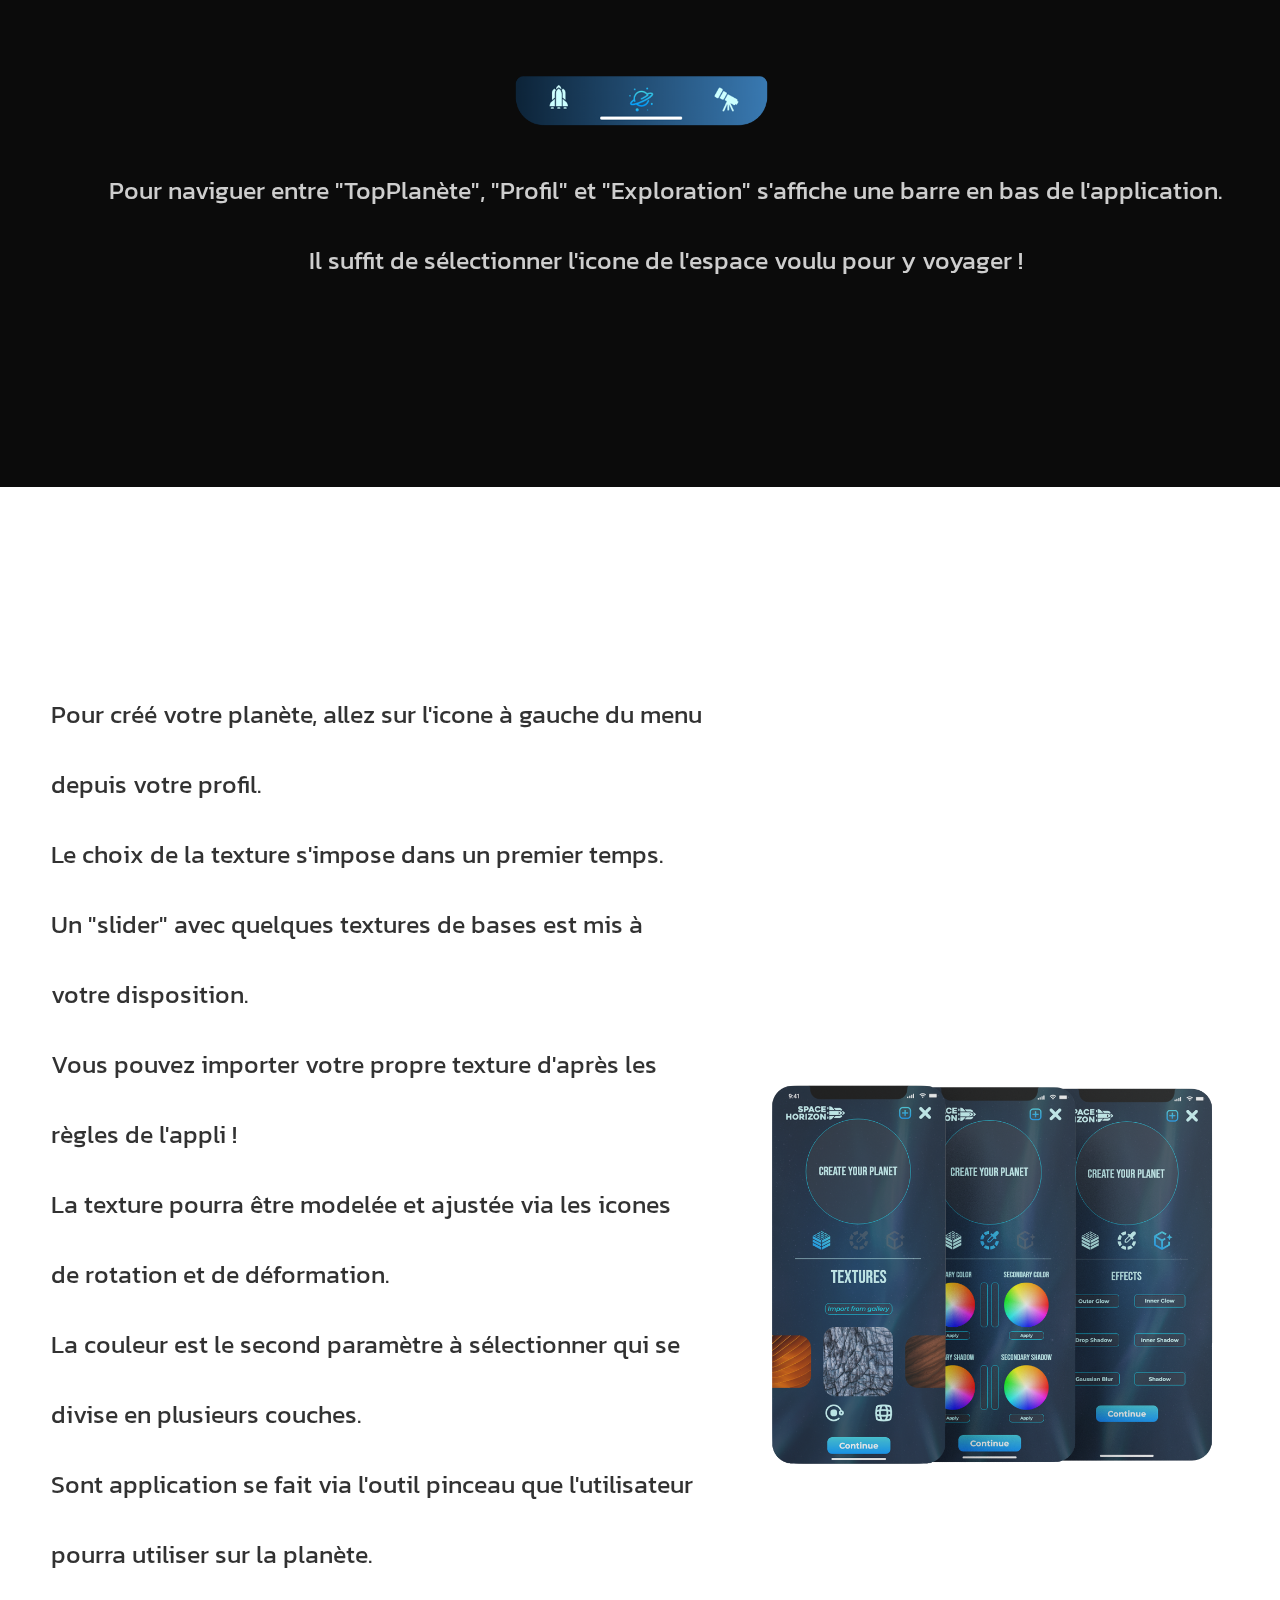
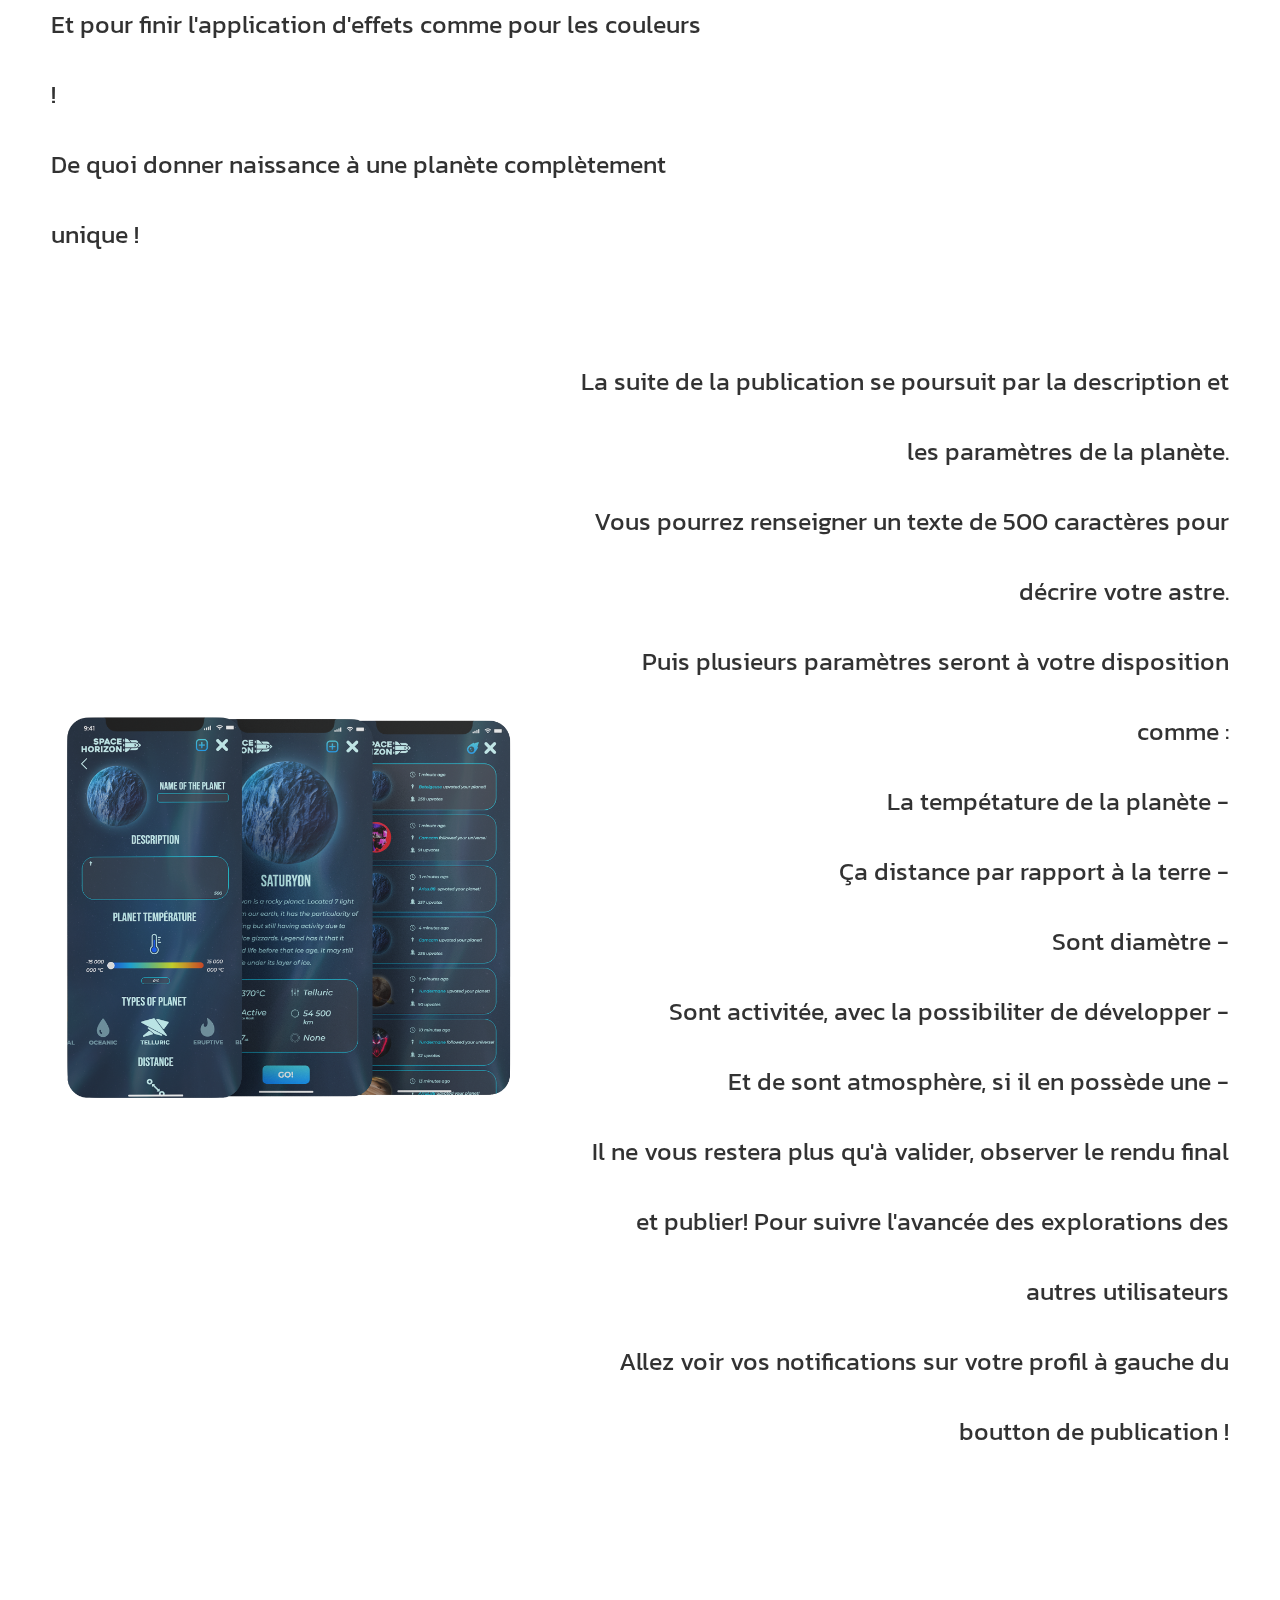
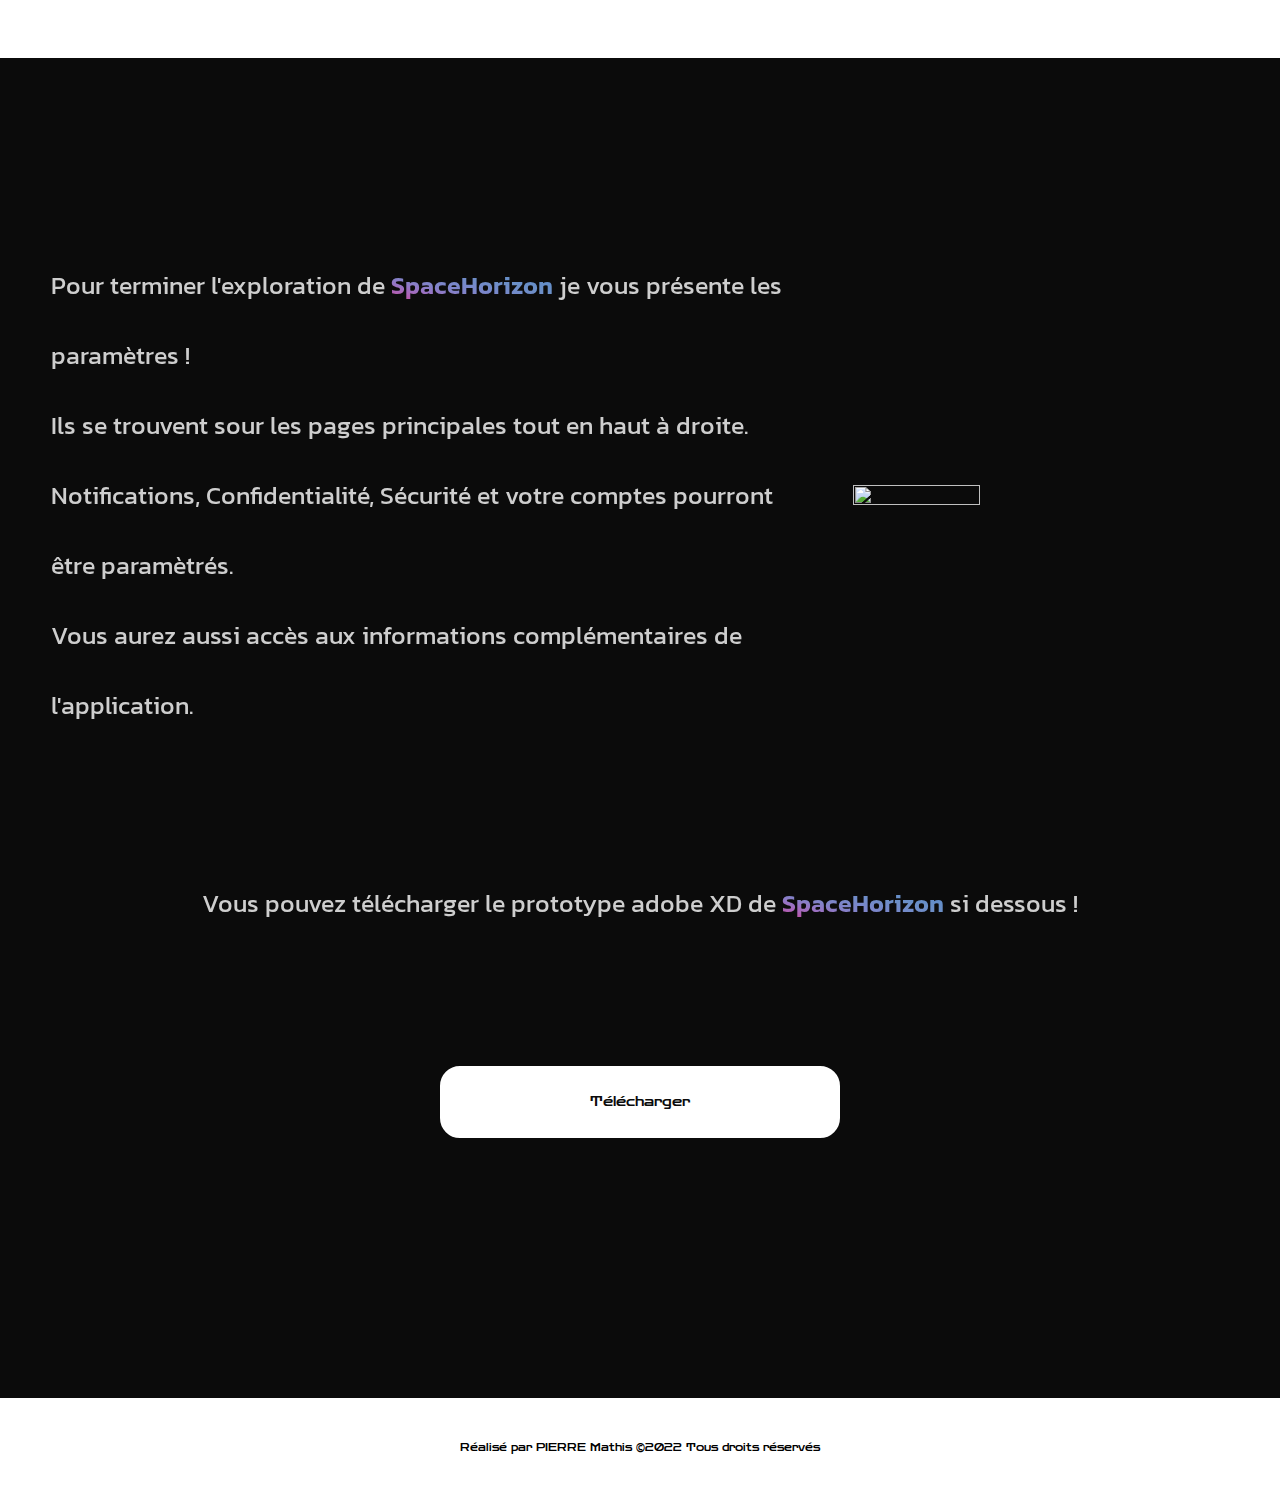
==== commit 9fbb1bd5: "Update UIUX.html" ====
--- a/UIUX.html
+++ b/UIUX.html
@@ -124,7 +124,7 @@
 
   </p>
 
-  <img src="img/SHPROFILE.png">
+  <img class="imgprofile" src="img/SHPROFILE.png">
 
   </div>
 
@@ -268,7 +268,7 @@
 
   </p>
 
-  <a href="doc/SPACE HORIZON PROJECT.xd"><button class="buttonUIUX">Télécharger</button></a>
+  <a href="https://drive.google.com/drive/folders/1fc5lCni8ZIH2koOPOEM6ixJeypAZI-uh?usp=sharing"><button class="buttonUIUX">Télécharger</button></a>
 
   </div>
 
